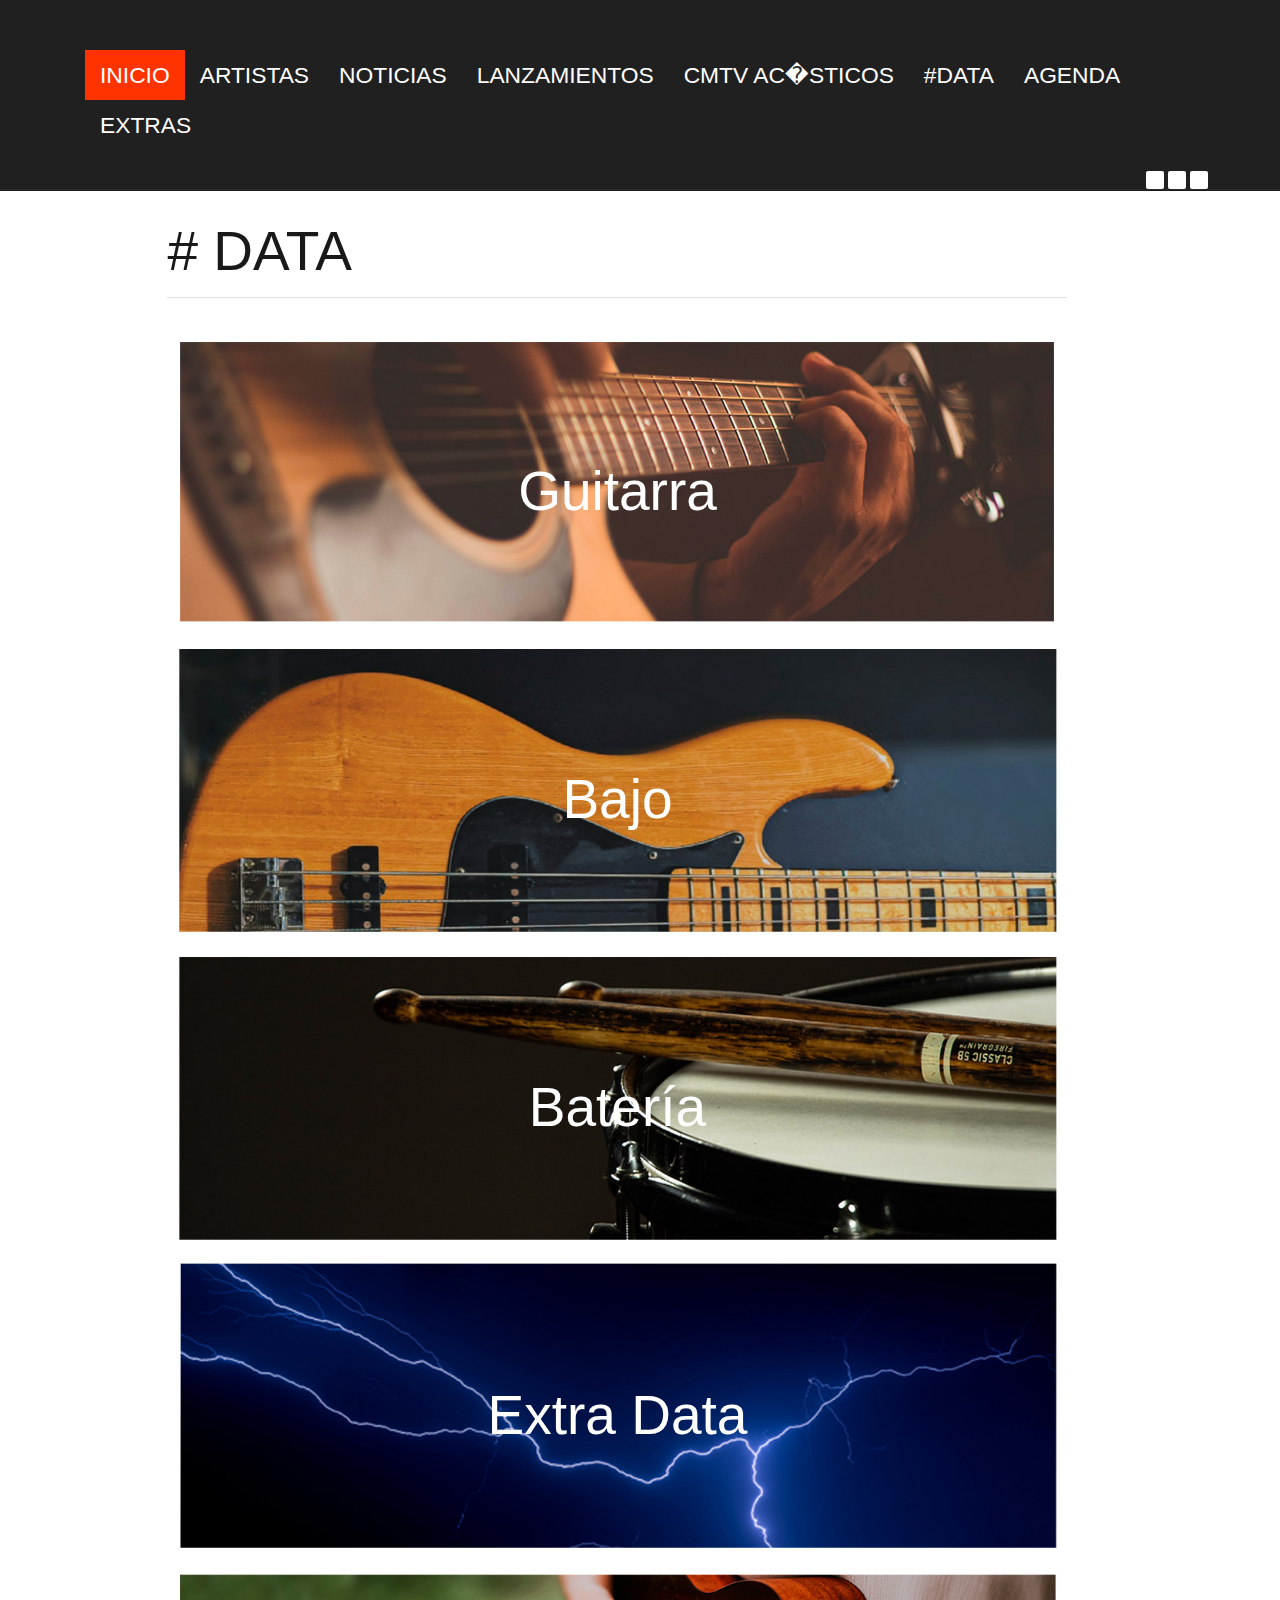
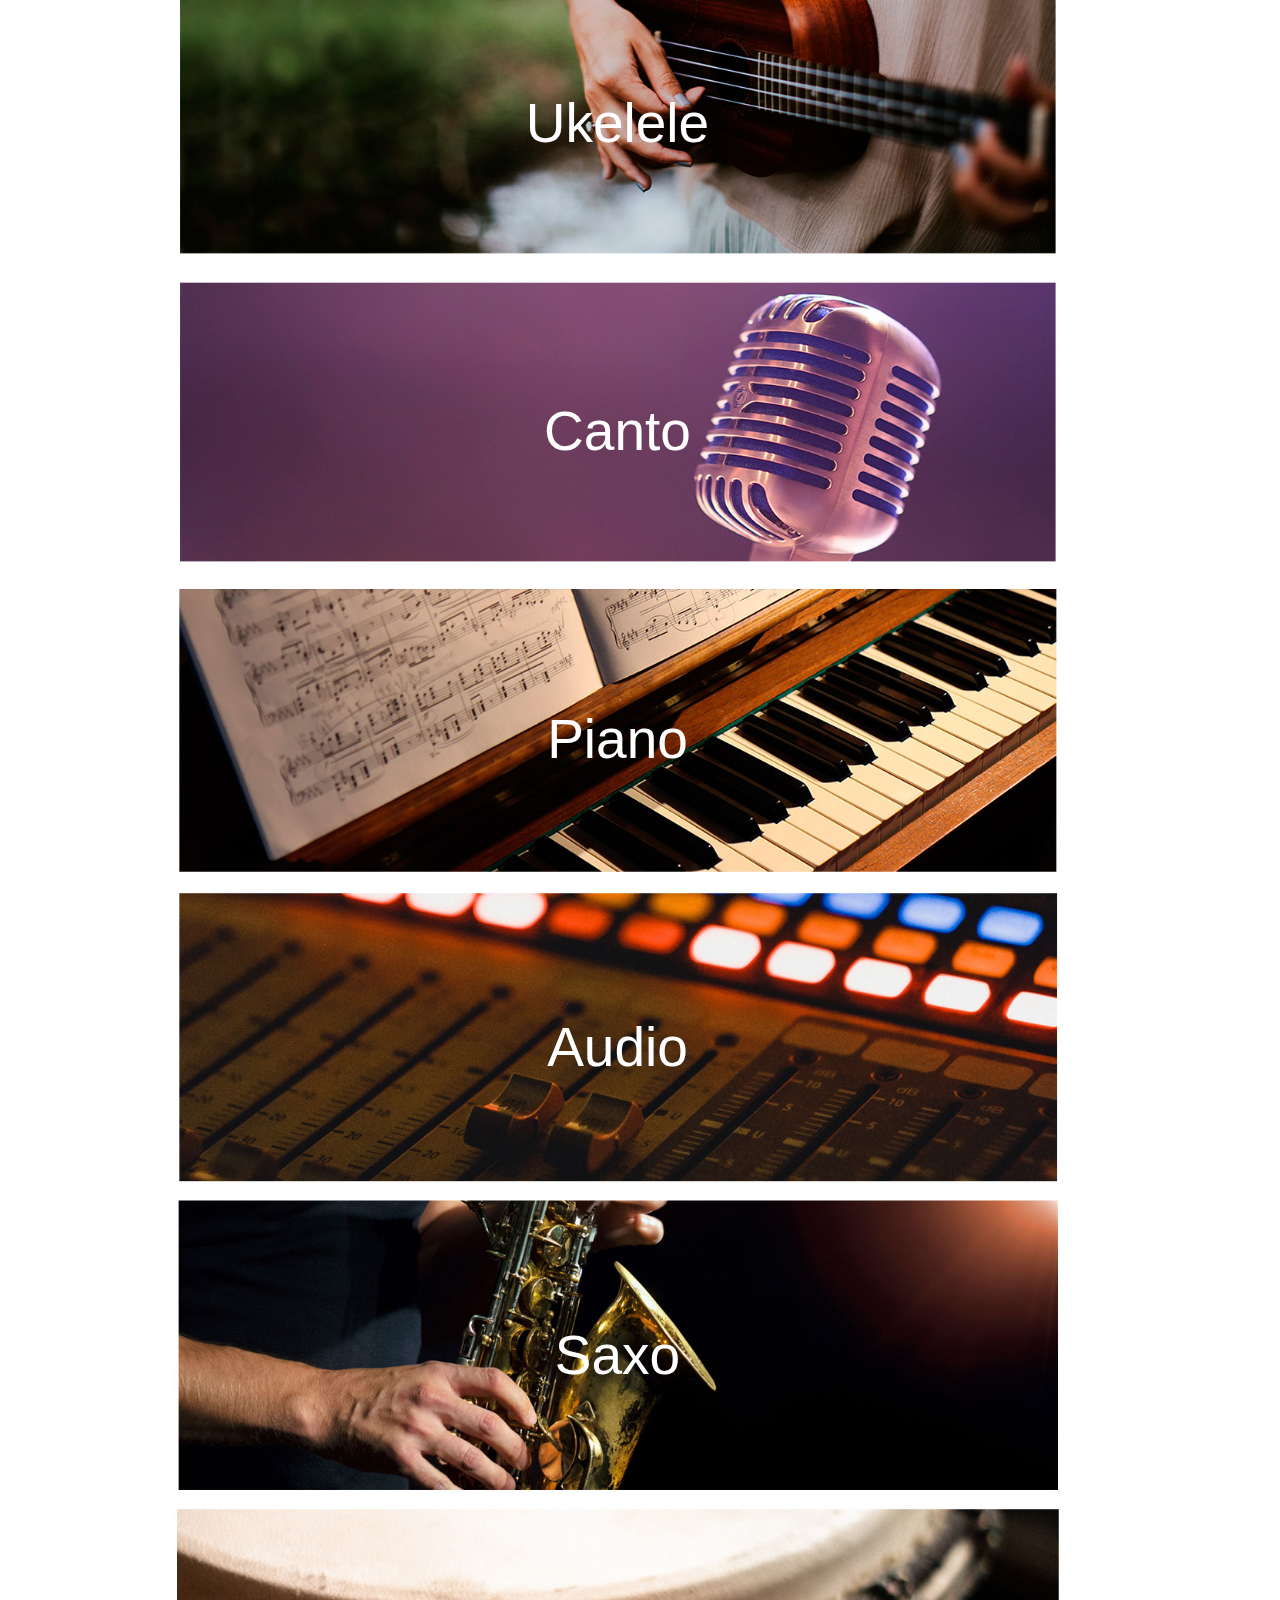
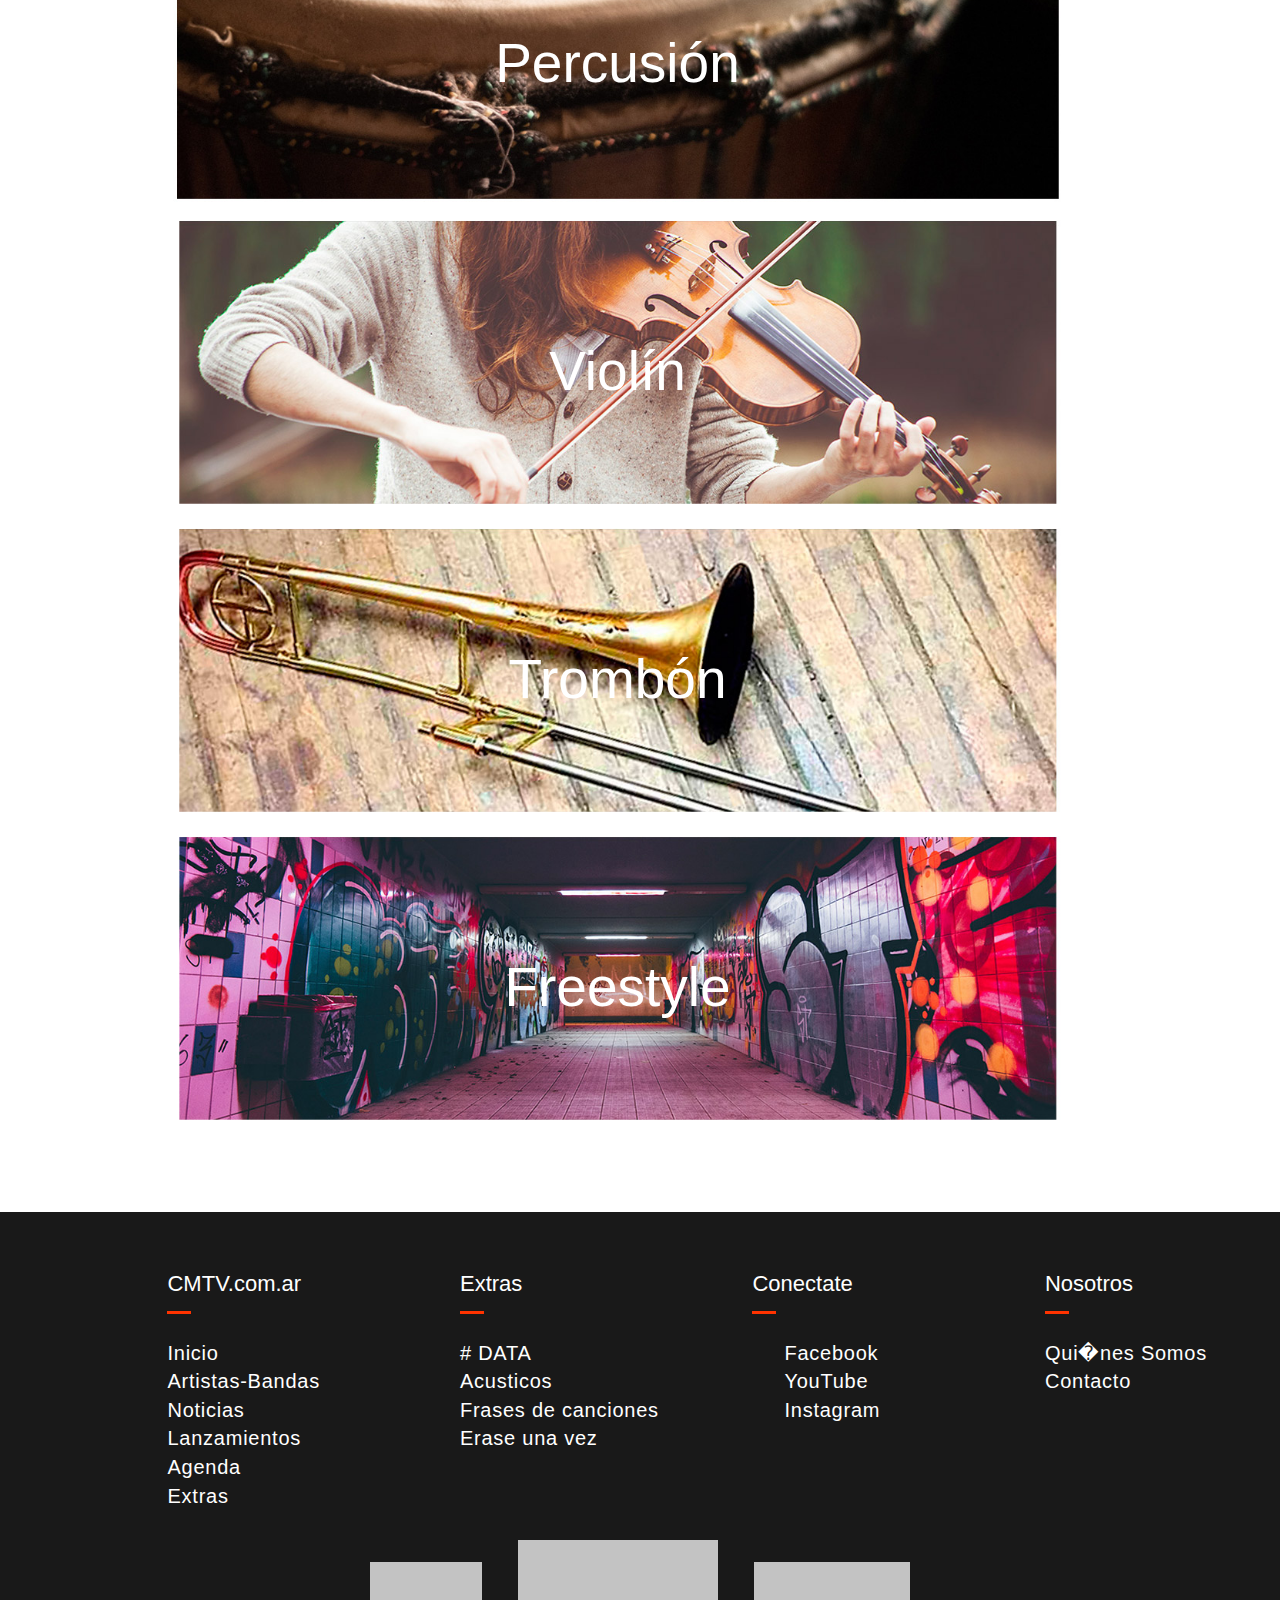
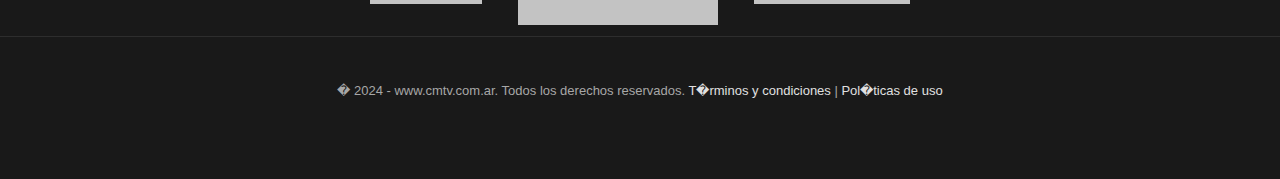
==== data.html @ 9e360d37 "commit" ====
<!DOCTYPE html>
<!-- saved from url=(0025)https://cmtv.com.ar/data/ -->
<!-- <html lang="es"><head><meta http-equiv="Content-Type" content="text/html; charset=windows-1252">-->
 <meta charset="UTF-8"> 
<title>CMTV - # DATA</title>
<!--META DATA-->

<meta name="viewport" content="width=device-width, initial-scale=1, maximum-scale=5">
<meta name="description" content="CMTV.com.ar - # DATA - Tutoriales de m�sica">
<meta name="author" content="CMTV">
<meta name="web_author" content="CMTV">
<meta name="Robots" content="all">
<meta name="copyright" content="2015">
<meta name="robots" content="all">
<meta name="revisit-after" content="1 days">
<meta name="theme-color" content="#a1a1a1">
<meta property="fb:pages" content="466025356756539">


<!-- Google tag (gtag.js) -->
<script async="" src="./CMTV - # DATA_files/js"></script>
<script>
  window.dataLayer = window.dataLayer || [];
  function gtag(){dataLayer.push(arguments);}
  gtag('js', new Date());

  gtag('config', 'G-NBX9V9F7E2');
</script>
<!-- end google new -->


<!--OPEN GRAPH PROTOCOL-->
<meta property="og:title" content="CMTV - # DATA">
<meta property="og:description" content="CMTV.com.ar - # DATA - Tutoriales de m�sica">

<meta property="og:url" content="https://cmtv.com.ar/data/">
<meta property="og:locale" content="es_ES">
<meta property="og:type" content="article">
<meta property="og:site_name" content="CMTV">
<meta property="og:image" content="//www.cmtv.com.ar/imagenes_artistas/.webp?">
<meta property="og:image:secure_url" content="//www.cmtv.com.ar/imagenes_artistas/.webp?">
<meta property="og:image:type" content="image/jpeg">
<meta property="og:image:width" content="520">
<meta property="og:image:height" content="445">





<!--FAVICON-->
<link rel="icon" type="image/png" href="https://cmtv.com.ar/images/favicon.png">
<!--Bootstrap + Custom CSS-->
<link rel="stylesheet" type="text/css" href="./style/app.min.css" async="" defer="">
<!--bxSlider-->
<link rel="stylesheet" type="text/css" href="./style/jquery.bxslider.min.css" async="" defer="">

<link rel="preload" as="font" type="font/woff2" href="https://cmtv.com.ar/fonts/bebasneue_regular-webfont.woff2" crossorigin="">
<link rel="preload" as="font" type="font/woff2" href="https://cmtv.com.ar/fonts/bebasneue_bold-webfont.woff2" crossorigin="">


<link rel="preconnect" href="https://s.e-planning.net/">
<link rel="preconnect" href="https://ads.e-planning.net/">


<link rel="dns-prefetch" href="https://googleads.g.doubleclick.net/">
<link rel="dns-prefetch" href="https://pagead2.googlesyndication.com/">

<!--Font Awesome-->
<link rel="stylesheet" type="text/css" href="./CMTV - # DATA_files/font-awesome.min.css" async="" defer="">
<script async="" src="./CMTV - # DATA_files/epl-41.js.download"></script><script type="text/javascript" src="./CMTV - # DATA_files/Data"></script></head>

<body>
<!-- E-planning_Ajax.php -->
<!-- data -->	<!-- E-planning Ajax 24/03/2023 -->
	<script language="JavaScript" type="text/javascript">
	<!--
	var eplDoc = document, eplLL = false, eS1 = 'us.img.e-planning.net', eplArgs = { iIF:1,sV: schemeLocal() + "://ads.e-planning.net/" ,vV:"4",sI:"93c0",sec:"Data",eIs:["Data2","Data1"]};
	function eplCheckStart() {
		if (document.epl) {
			var e = document.epl;
			if (e.eplReady()) return true;
			e.eplInit(eplArgs);
			if (eplArgs.custom) {
				for (var s in eplArgs.custom) {
					e.setCustomAdShow(s, eplArgs.custom[s]);
				}
			}
			return e.eplReady();
		} else if (!eplLL) {
			var epl41Script = document.createElement('SCRIPT'); epl41Script.async = true;
			epl41Script.src = schemeLocal() + '://' + eS1 + '/layers/epl-41.js';
			document.head.appendChild(epl41Script);
			eplLL = true;
		}
		return false;
	}
	eplCheckStart();
	function eplSetAdM(eID,custF) {
		if (eplCheckStart()) {
			if (custF) { document.epl.setCustomAdShow(eID,eplArgs.custom[eID]); }
			document.epl.showSpace(eID);
		} else {
			setTimeout(eplSetAdM.bind(null, eID, custF), 250);
		}
	}
	function eplAD4M(eID,custF) {
		document.write('<div id="eplAdDiv'+eID+'"></div>');
		if (custF) {
		    if (!eplArgs.custom) { eplArgs.custom = {}; }
		    eplArgs.custom[eID] = custF;
		}
		eplSetAdM(eID, custF?true:false);
	}
	function schemeLocal() {
		protocol = document.location.protocol || window.top.location.protocol;
		if (protocol) {
			return protocol.indexOf('https') !== -1 ? 'https' : 'http';
		}
	}
	//-->
	</script>
	<!-- End E-planning Ajax 24/03/2023 -->
  <!--INICIO MENU DE NAVEGACI�"N-->
  <header class="navegacion ">
  <nav class="navbar navbar-default navegacion-principal">
    <div class="container">
      <div class="navbar-header">
        <button type="button" class="navbar-toggle collapsed" data-toggle="collapse" data-target="#bs-example-navbar-collapse-1" aria-expanded="false">
          <span class="sr-only">Toggle navigation</span>
          <span class="icon-bar"></span>
          <span class="icon-bar"></span>
          <span class="icon-bar"></span>
        </button>
	<a href="https://cmtv.com.ar/data/#" id="abrir-buscador-mobile" class="hidden-sm hidden-md hidden-lg fa fa-search btn-danger buscamobile"></a>
        <a class="navbar-brand hidden-xs hidden-sm" href="https://cmtv.com.ar/" title="CMTV" style="opacity: 0;"><img src="./img/logo_cmtv.svg" height="35" width="55" alt="CMTV.com.ar" style="margin-top: 10px;"></a>
        <a class="navbar-mobile hidden-sm hidden-md hidden-lg" href="https://cmtv.com.ar/" title="CMTV"><img src="./img/logo_cmtv.svg" height="55" width="55" alt="CMTV.com.ar"><div id="topname" class="hidden"></div></a>
      </div>
      <div class="collapse navbar-collapse" id="bs-example-navbar-collapse-1">
        <ul class="nav navbar-nav">
           <li class="active"><a href="https://cmtv.com.ar/" title="Inicio" class="link">Inicio</a></li>
          <li>
            <!--Desktop-->
            <a href="https://cmtv.com.ar/biografia/" id="artistas-flotar" title="Artistas" class="link hidden-xs hidden-sm hidden-md">Artistas</a>
            <!--Mobile-->
            <a href="https://cmtv.com.ar/biografia/" title="Artistas" class="link hidden-lg">Artistas</a>
          </li>
          <li>
            <!--Desktop-->
            <a href="https://cmtv.com.ar/noticias/" id="noticias-flotar" title="Noticias" class="link hidden-xs hidden-sm hidden-md">Noticias</a>
            <!--Mobile-->
            <a href="https://cmtv.com.ar/noticias/" title="Noticias" class="link hidden-lg">Noticias</a></li>
          <li><a href="https://cmtv.com.ar/lanzamientos/" title="Lanzamientos" class="link">Lanzamientos</a></li>
          <li><a href="https://www.cmtv.com.ar/programacion/show.php?pid=9&amp;programa=Acusticos" title="CMTV Ac�sticos" class="link">CMTV Ac�sticos</a></li>
                <li><a href="https://cmtv.com.ar/data/" title="#DATA" class="link">#DATA</a></li>
           <li><a href="https://cmtv.com.ar/cartelera/" title="Agenda" class="link">Agenda</a></li>
          <li><a href="https://cmtv.com.ar/programacion/" title="Programas" class="link">Extras</a></li>
        </ul>
        <div class="social visible-lg">
          <!-- <a href="http://www.facebook.com/cmelcanaldelamusicaoficial/"  target="_blank" title="Facebook" class="fa fa-facebook fa-background"></a> -->
          <a href="https://www.facebook.com/cmtvargentina/" target="_blank" title="Facebook" class="fa fa-facebook fa-background"></a>
          <!--a href="https://twitter.com/cmtvargentina/"  target="_blank" title="Twitter" class="fa fa-twitter fa-background"></a> -->
          <a href="https://www.youtube.com/user/CMTVmusica/" target="_blank" title="YouTube" class="fa fa-youtube-play fa-background"></a>
          <a href="https://www.instagram.com/cmtvargentina/?hl=es" target="_blank" title="Instagram" class="fa fa-instagram fa-background"></a>
        </div>

        <div id="nueredes" class="text-center visible-xs">
          Nuestras Redes: &nbsp;&nbsp; 
          <a href="https://www.facebook.com/cmtvargentina/" target="_blank" class="btn btn-info btn-circle "><i class="fa fa-facebook"></i></a>
          <!--a href="https://twitter.com/cmtvargentina/"  target="_blank" class="btn btn-info btn-circle "><i class="fa fa-twitter"></i></a></a> -->
          <a href="https://www.youtube.com/user/CMTVmusica/" target="_blank" class="btn btn-info btn-circle "><i class="fa fa-youtube-play"></i></a>
          <!--<a href="a" class="btn btn-info btn-circle "><i class="fa fa-2x fa-google-plus fa-background"></i></a> -->
          <a href="https://www.instagram.com/cmtvargentina/?hl=es" target="_blank" class="btn btn-info btn-circle "><i class="fa fa-instagram fa-background"></i></a>
        </div>

      </div>
    </div>
    <div class="desvanecimiento" id="desvanecimiento-01"></div>
    <div class="desvanecimiento" id="desvanecimiento-02"></div>
   <!--INICIO CUADRO FLOTANTE-->
    <!--ARTISTAS-->
    <div class="flotante-artistas">
    </div>

    <div class="flotante">
    <!--NOTICIAS-->
    <div class="container flotante-noticias">

    </div>
  </div>
  <!--FIN CUADRO FLOTANTE-->
  </nav>

  
    <!--LOGO + PUBLICIDAD-->
    <div class="navegacion-marca">
      <div class="container">
        <div class="row">
          <!--LOGO-->
          <div class="col-lg-2" style="margin-top: 10px;">
            <a href="https://cmtv.com.ar/" title="CMTV.com.ar"><img src="./CMTV - # DATA_files/logo_cmtv.svg" alt="CMTV.com.ar" width="136" height="88" class="logo img-responsive"></a>
          </div>
          <!--PUBLICIDAD-->
          <div class="col-lg-8">
            <!--ESPACIO PUBLICIDAD-->
            <div class="publicidad">
<!-- e-planning CMTV _ # Data _ #Data 1 -->
<script type="text/javascript">eplAD4M('Data1');</script><div id="eplAdDivData1"><iframe src="./CMTV - # DATA_files/saved_resource.html" id="ifrac26c751f50c0684_18c6fdb0bec" name="ifrac26c751f50c0684_18c6fdb0bec" width="728px" height="90px" frameborder="0" scrolling="no"></iframe></div>
<!-- End banner new -->
</div>
          </div>
          <div class="col-lg-2">
            <a id="abrir-buscador" class="btn btn-search hidden-xs" title="Abrir Buscador"><i class="fa fa-search"></i>
 Buscar</a>
          </div>
        </div>
      </div>
    </div>
    <!--BARRA DE BUSQUEDA-->
    <div class="navegacion-buscador" style="display:none">
      <div class="container">
        <div class="row">
          <div class="col-lg-12">
            <div class="contenedor">
              <div class="col-xs-2 col-sm-1 col-md-1 col-lg-1">
              	<div class="icono">
                    <img src="./CMTV - # DATA_files/icono_buscador.svg" alt="Buscador" width="21" height="21">
             	</div>
              </div>
              <div class="col-xs-4 col-sm-8 col-md-8 col-lg-9">
              	<div class="campo">
                    <input id="flotar-busqueda" type="text" placeholder="Busca tu artista favorito...">
              	</div>
              </div>
              <div class="col-xs-6 col-sm-3 col-md-3 col-lg-2">
              	<div class="busqueda">
                    <a class="btn btn-default" title="Buscar">Buscar</a>
              	</div>
              	<div class="cerrar" style="padding-right: 0px;">
                    <a id="cerrar-buscador" href="https://cmtv.com.ar/data/#" title="Cerrar"><img src="./CMTV - # DATA_files/icono_cerrar.svg" alt="Cerrar" width="15" height="15"></a>
              	</div>
              </div>
            </div>
          </div>
        </div>
      </div>
      <!--RESULTADOS DE BUSQUEDA-->
      <div class="flotante-busqueda" style="z-index:39;">

      </div>
    </div>
  </header>
  <!--FIN MENU DE NAVEGACI�"N-->
 
<!--INICIO CUERPO-->
  <div class="container">
  <div class="row">
    <!--CONTENIDO PRINCIPiAL-->
	<div class="col-md-1"></div>
    <main class="col-md-10 lanzamientos">
    <header class="row">
        <div class="col-lg-12">
          <h1># DATA</h1>
        </div>
      </header>      

      <!--empiezan los interiores !!!!-->



<section class="archivo-noticias">
      <header class="hidden"><h4>Clases intensivas</h4></header>


<style>
  .aa {
    transition: all 0.5s ease 0s;
    text-align: center;
    padding-top: 128px;
    opacity: 1;
    background-size: contain;
    height: 308px;
  }

  /* Extra small devices (phones, 600px and down) */
  @media only screen and (max-width: 600px) {
    .aa{
      height: 113px;
      padding-top: 30px;
          background-size: cover;
    }

    .aa h2{
      font-size: 34px;
    }

  }

  .aa:hover {
    opacity: 0.40;
    background-size: cover;
  }

  .bb{
  //    margin-top: -194px;
      text-align: center;
  }

  h2 {
      color: #fff !important;
   /*   text-shadow: 3px 3px 6px rgb(255, 255, 255); */
  }
</style>


      <!-- start item -->
        <a href="https://cmtv.com.ar/data/referentes.php?pclid=1&amp;clase=Guitarra" class="col-xs-12 aa" style="
        background-image: url(./img/guitarra.jpg);
        background-size: cover;
        ">
        
<h2>Guitarra</h2>

</a>

      <!-- end item -->
      <!-- start item -->
        <a href="https://cmtv.com.ar/data/referentes.php?pclid=6&amp;clase=Bajo" class="col-xs-12 aa" style="
        background-image: url(./img/bajo.jpg);
        background-size: cover;
        ">
        
<h2>Bajo</h2>

</a>

      <!-- end item -->
      <!-- start item -->
        <a href="https://cmtv.com.ar/data/referentes.php?pclid=5&amp;clase=Bater%EDa" class="col-xs-12 aa" style="
        background-image: url(./img/bateria.jpg);
        background-size: cover;
        ">
        
<h2>Batería</h2>

</a>

      <!-- end item -->
      <!-- start item -->
        <a href="https://cmtv.com.ar/data/referentes.php?pclid=12&amp;clase=Extra%20Data" class="col-xs-12 aa" style="
        background-image: url(./img/extradata.jpg);
        background-size: cover;
        ">
        
<h2>Extra Data</h2>

</a>

      <!-- end item -->
      <!-- start item -->
        <a href="https://cmtv.com.ar/data/referentes.php?pclid=2&amp;clase=Ukelele" class="col-xs-12 aa" style="
        background-image: url(./img/ukelele.jpg);
        background-size: cover;
        ">
        
<h2>Ukelele </h2>

</a>

      <!-- end item -->
      <!-- start item -->
        <a href="https://cmtv.com.ar/data/referentes.php?pclid=3&amp;clase=Canto" class="col-xs-12 aa" style="
        background-image: url(./img/canto.jpg);
        background-size: cover;
        ">
        
<h2>Canto</h2>

</a>

      <!-- end item -->
      <!-- start item -->
        <a href="https://cmtv.com.ar/data/referentes.php?pclid=13&amp;clase=Piano" class="col-xs-12 aa" style="
        background-image: url(./img/piano.jpg);
        background-size: cover;
        ">
        
<h2>Piano</h2>

</a>

      <!-- end item -->
      <!-- start item -->
        <a href="https://cmtv.com.ar/data/referentes.php?pclid=10&amp;clase=Audio" class="col-xs-12 aa" style="
        background-image: url(./img/audio.jpg);
        background-size: cover;
        ">
        
<h2>Audio</h2>

</a>

      <!-- end item -->
      <!-- start item -->
        <a href="https://cmtv.com.ar/data/referentes.php?pclid=9&amp;clase=Saxo" class="col-xs-12 aa" style="
        background-image: url(./img/saxo.jpg);
        background-size: cover;
        ">
        
<h2>Saxo</h2>

</a>

      <!-- end item -->
      <!-- start item -->
        <a href="https://cmtv.com.ar/data/referentes.php?pclid=11&amp;clase=Percusi%F3n" class="col-xs-12 aa" style="
        background-image: url(./img/percusion.jpg);
        background-size: cover;
        ">
        
<h2>Percusión</h2>

</a>

      <!-- end item -->
      <!-- start item -->
        <a href="https://cmtv.com.ar/data/referentes.php?pclid=7&amp;clase=Viol%EDn" class="col-xs-12 aa" style="
        background-image: url(./img/violin.jpg);
        background-size: cover;
        ">
        
<h2>Violín</h2>

</a>

      <!-- end item -->
      <!-- start item -->
        <a href="https://cmtv.com.ar/data/referentes.php?pclid=8&amp;clase=Tromb%F3n" class="col-xs-12 aa" style="
        background-image: url(./img/trombon.jpg);
        background-size: cover;
        ">
        
<h2>Trombón</h2>

</a>

      <!-- end item -->
      <!-- start item -->
        <a href="https://cmtv.com.ar/data/referentes.php?pclid=4&amp;clase=Freestyle" class="col-xs-12 aa" style="
        background-image: url(./img/freestyle.jpg);
        background-size: cover;
        ">
        
<h2>Freestyle</h2>

</a>

      <!-- end item -->

      </section>
      <!--FIN LANZAMIENTOS-->

      <div class="col-xs-12 col-lg-12" style="height: 80px"></div>


    </main>
  </div>
  </div>
  <!--FIN CUERPO-->
  <!--INICIO FOOTER-->
  <footer class="footer  ">
    <!--MENU-->
    <div class="footer-menu">
      <div class="container">
        <div class="row">
          <div class="col-sm-3 col-sm-offset-1 col-xs-6" id="ft-cm">
            <h4>CMTV.com.ar</h4>
            <i class="divisor"></i>
            <ul>
              <li><a href="https://cmtv.com.ar/" title="Inicio">Inicio</a></li>
              <li><a href="https://cmtv.com.ar/biografia/" title="Artistas-Bandas">Artistas-Bandas</a></li>
              <li><a href="https://cmtv.com.ar/noticias/" title="Noticias">Noticias</a></li>
              <li><a href="https://cmtv.com.ar/lanzamientos/" title="Lanzamientos">Lanzamientos</a></li>
              <li><a href="https://cmtv.com.ar/cartelera/" title="Agenda">Agenda</a></li>
              <li><a href="https://cmtv.com.ar/programacion/" title="Programas">Extras</a></li>
            </ul>
          </div>
          <div class="col-sm-3 hidden-xs" id="ft-programas">
            <h4>Extras</h4>
            <i class="divisor"></i>
            <ul>
     	      <li><a href="https://cmtv.com.ar/data/" title="# DATA"># DATA</a></li>
              <li><a href="https://cmtv.com.ar/programacion/show.php?pid=9&amp;programa=Acusticos" title="Acústicos">Acusticos</a></li>
              <li><a href="https://cmtv.com.ar/frases/" title="Frases de canciones">Frases de canciones</a></li>
              <li><a href="https://cmtv.com.ar/programacion/show.php?pid=102&amp;programa=Erase_una_vez" title="Érase una vez">Erase una vez</a></li>
            </ul>
          </div>
          <div class="col-sm-3 col-xs-6" id="ft-contactate">
            <h4>Conectate</h4>
            <i class="divisor"></i>
            <ul>
              <li><a href="https://www.facebook.com/cmtvargentina/" target="_blank" title="Facebook"><i class="fa fa-facebook"></i>Facebook</a></li>
              <li><a href="https://www.youtube.com/user/CMTVmusica/" target="_blank" title="YouTube"><i class="fa fa-youtube-play"></i>YouTube</a></li>
              <li><a href="https://www.instagram.com/cmtvargentina/?hl=es" target="_blank" title="Instagram"><i class="fa fa-instagram"></i>Instagram</a></li>
              <li class="hidden-md hidden-lg"><a href="https://cmtv.com.ar/legal/quienes_somos.php" title="Contacto"><i class="fa fa-envelope"></i>Quienes somos</a></li>
              <li class="hidden-md hidden-lg"><a href="https://cmtv.com.ar/legal/contacto.php" title="Contacto"><i class="fa fa-star"></i>Contacto</a></li>


            </ul>
          </div>
          <div class="col-sm-2 hidden-xs" id="ft-nosotros">
            <h4>Nosotros</h4>
            <i class="divisor"></i>
            <ul>
              <li><a href="https://cmtv.com.ar/legal/quienes_somos.php" title="Quiénes Somos">Qui�nes Somos</a></li>
              <li><a href="https://cmtv.com.ar/legal/contacto.php" title="Contacto">Contacto</a></li>
            </ul>
          </div>
        </div>
        <div class="row sponsor sponsorxs">
          <div class="col-lg-12 text-center">
            <a href="https://www.towebs.com/" title="towebs Hosting" target="_blank">
              <img data-original="/images/towebs.webp" alt="towebs Hosting" class="show_img" width="112" height="42" src="[data-uri]">            </a>
            <a href="https://www.buenosaires.gob.ar/cultura" title="BA Buenos Aires Ciudad" target="_blank">
              <img data-original="/images/bacultura30.webp" alt="BA Buenos Aires Ciudad" class="show_img" width="200" height="85" src="[data-uri]">            </a>
            <a href="https://inamu.musica.ar/" title="INAMU" target="_blank"></a>
            <a href="https://www.e-planning.net/es/" title="e-planning" target="_blank">
              <img data-original="/images/eplanning.webp" alt="e-planning" class="show_img" width="156" height="42" src="[data-uri]">            </a><br>
            <br>
        </div>
        </div>  
      </div>
    </div>
    <!--LEGAL-->
    <div class="footer-derechos">
      <div class="container">
        <span>� 2024 - www.cmtv.com.ar. Todos los derechos reservados.
         <a href="https://cmtv.com.ar/legal/terminosycondiciones.php" title="Terminos y Condiciones">T�rminos y condiciones</a>  |
         <a href="https://cmtv.com.ar/legal/politicasdeuso.php" title="PolÃ­ticas de uso">Pol�ticas de uso</a></span>
      </div>
    </div>
  </footer>
  <!--FIN FOOTER-->
 








  
  <!--INICIO JAVASCRIPTS-->
  <script type="text/javascript" src="./CMTV - # DATA_files/jquery.min.js.download"></script>
  <script type="text/javascript" src="./CMTV - # DATA_files/bootstrap.min.js.download"></script>
       
  <script type="text/javascript" src="./CMTV - # DATA_files/jquery.bxslider.min.js.download"></script>
    <script type="text/javascript" src="./CMTV - # DATA_files/app.js.download"></script>
    
  <script type="text/javascript" src="./CMTV - # DATA_files/jquery.lazyload.js.download"></script>
  <script>
  $(document).ready(function() {
      $("img.show_img").lazyload();

  });
  </script>



  
  <!-- INICIO SCHEMA JSON-LD -->
  <script type="application/ld+json">
  {
  "@context" : "http://schema.org",
  "@type" : "WebSite",
  "name" : "CMTV",
  "url" : "https://www.cmtv.com.ar",
  "sameAs" : [ "https://www.facebook.com/cmelcanaldelamusicaoficial/",
    "https://twitter.com/cmtvargentina/",
    "https://plus.google.com/+CmtvAr/posts/",
    "https://www.instagram.com/cmtvargentina/?hl=es"]
    }
  </script>
  <!-- FIN SCHEMA JSON-LD -->


















<script>
//  nuevo buscador celulares.....
$( "#abrir-buscador-mobile" ).click(function() {
  $('.navegacion-marca .publicidad').addClass('hidden-xs');
  $('.navegacion-marca').css("min-height","10px");
});

$( "#cerrar-buscador" ).click(function() {
  $('.publicidad').removeClass('hidden-xs');
  $('.navegacion-marca').css("min-height","141px");
});
// end buscador celulares



var width = $(window).width(), height = $(window).height();
if (width <= 770) {
    $(".side-noticias").appendTo( ".artista" );
    $(".side-noticias h6").html( "&Uacuteltimas Noticias de la M&uacutesica" );
    $(".notibarrast span").addClass("hidden");
}

</script>


</body></html>
---- style/app.min.css ----
.btn,.btn-group,.btn-group-vertical,.caret,.checkbox-inline,.radio-inline,img{vertical-align:middle}hr,img{border:0}body,figure{margin:0}.btn-group>.btn-group,.btn-toolbar .btn,.btn-toolbar .btn-group,.btn-toolbar .input-group,.col-xs-1,.col-xs-10,.col-xs-11,.col-xs-12,.col-xs-2,.col-xs-3,.col-xs-4,.col-xs-5,.col-xs-6,.col-xs-7,.col-xs-8,.col-xs-9,.dropdown-menu{float:left}.img-responsive,.img-thumbnail,.table,label{max-width:100%}.navbar-fixed-bottom .navbar-collapse,.navbar-fixed-top .navbar-collapse,.pre-scrollable{max-height:340px}@font-face{font-family:bebas_bold;font-display: swap;src:url(../fonts/bebasneue_bold-webfont.eot);src:url(../fonts/bebasneue_bold-webfont.eot?#iefix) format("embedded-opentype"),url(../fonts/bebasneue_bold-webfont.woff2) format("woff2"),url(../fonts/bebasneue_bold-webfont.woff) format("woff"),url(../fonts/bebasneue_bold-webfont.ttf) format("truetype"),url(../fonts/bebasneue_bold-webfont.svg#bebas_neuebold) format("svg");font-weight:400;font-style:normal}@font-face{font-family:bebas_light;font-display: swap;src:url(../fonts/bebasneue_light-webfont.eot);src:url(../fonts/bebasneue_light-webfont.eot?#iefix) format("embedded-opentype"),url(../fonts/bebasneue_light-webfont.woff2) format("woff2"),url(../fonts/bebasneue_light-webfont.woff) format("woff"),url(../fonts/bebasneue_light-webfont.ttf) format("truetype"),url(../fonts/bebasneue_light-webfont.svg#bebas_neuelight) format("svg");font-weight:400;font-style:normal}@font-face{font-family:bebas_regular;font-display: swap;src:url(../fonts/bebasneue_regular-webfont.eot);src:url(../fonts/bebasneue_regular-webfont.eot?#iefix) format("embedded-opentype"),url(../fonts/bebasneue_regular-webfont.woff2) format("woff2"),url(../fonts/bebasneue_regular-webfont.woff) format("woff"),url(../fonts/bebasneue_regular-webfont.ttf) format("truetype"),url(../fonts/bebasneue_regular-webfont.svg#bebas_neueregular) format("svg");font-weight:400;font-style:normal}@font-face{font-family:roboto_bold;font-display: swap;src:url(../fonts/roboto-bold-webfont.eot);src:url(../fonts/roboto-bold-webfont.eot?#iefix) format("embedded-opentype"),url(../fonts/roboto-bold-webfont.woff2) format("woff2"),url(../fonts/roboto-bold-webfont.woff) format("woff"),url(../fonts/roboto-bold-webfont.ttf) format("truetype"),url(../fonts/roboto-bold-webfont.svg#robotobold) format("svg");font-weight:400;font-style:normal}@font-face{font-family:roboto_regular;font-display: swap;src:url(../fonts/roboto-regular-webfont.eot);src:url(../fonts/roboto-regular-webfont.eot?#iefix) format("embedded-opentype"),url(../fonts/roboto-regular-webfont.woff2) format("woff2"),url(../fonts/roboto-regular-webfont.woff) format("woff"),url(../fonts/roboto-regular-webfont.ttf) format("truetype"),url(../fonts/roboto-regular-webfont.svg#robotoregular) format("svg");font-weight:400;font-style:normal}/*! normalize.css v3.0.3 | MIT License | github.com/necolas/normalize.css */html{font-family:sans-serif;-ms-text-size-adjust:100%;-webkit-text-size-adjust:100%}article,aside,details,figcaption,figure,footer,header,hgroup,main,menu,nav,section,summary{display:block}audio,canvas,progress,video{display:inline-block;vertical-align:baseline}audio:not([controls]){display:none;height:0}[hidden],template{display:none}a{background-color:transparent}a:active,a:hover{outline:0}b,optgroup,strong{font-weight:700}dfn{font-style:italic}h1{margin:.67em 0}mark{background:#ff0;color:#000}sub,sup{font-size:75%;line-height:0;position:relative;vertical-align:baseline}sup{top:-.5em}sub{bottom:-.25em}svg:not(:root){overflow:hidden}hr{box-sizing:content-box;height:0}pre,textarea{overflow:auto}code,kbd,pre,samp{font-size:1em}button,input,optgroup,select,textarea{color:inherit;font:inherit;margin:0}button{overflow:visible}button,select{text-transform:none}button,html input[type=button],input[type=reset],input[type=submit]{-webkit-appearance:button;cursor:pointer}button[disabled],html input[disabled]{cursor:default}button::-moz-focus-inner,input::-moz-focus-inner{border:0;padding:0}input[type=checkbox],input[type=radio]{box-sizing:border-box;padding:0}input[type=number]::-webkit-inner-spin-button,input[type=number]::-webkit-outer-spin-button{height:auto}input[type=search]::-webkit-search-cancel-button,input[type=search]::-webkit-search-decoration{-webkit-appearance:none}table{border-collapse:collapse;border-spacing:0}td,th{padding:0}/*! Source: https://github.com/h5bp/html5-boilerplate/blob/master/src/css/main.css */@media print{blockquote,img,pre,tr{page-break-inside:avoid}*,:after,:before{background:0 0!important;color:#000!important;box-shadow:none!important;text-shadow:none!important}a,a:visited{text-decoration:underline}a[href]:after{content:" (" attr(href) ")"}abbr[title]:after{content:" (" attr(title) ")"}a[href^="#"]:after,a[href^="javascript:"]:after{content:""}blockquote,pre{border:1px solid #999}thead{display:table-header-group}img{max-width:100%!important}h2,h3,p{orphans:3;widows:3}h2,h3{page-break-after:avoid}.navbar{display:none}.btn>.caret,.dropup>.btn>.caret{border-top-color:#000!important}.label{border:1px solid #000}.table{border-collapse:collapse!important}.table td,.table th{background-color:#fff!important}.table-bordered td,.table-bordered th{border:1px solid #ddd!important}}.btn,.btn-danger.active,.btn-danger:active,.btn-default.active,.btn-default:active,.btn-info.active,.btn-info:active,.btn-primary.active,.btn-primary:active,.btn-warning.active,.btn-warning:active,.btn.active,.btn:active,.dropdown-menu>.disabled>a:focus,.dropdown-menu>.disabled>a:hover,.form-control,.navbar-toggle,.open>.btn-danger.dropdown-toggle,.open>.btn-default.dropdown-toggle,.open>.btn-info.dropdown-toggle,.open>.btn-primary.dropdown-toggle,.open>.btn-warning.dropdown-toggle{background-image:none}.img-thumbnail,body{background-color:#fff}*,:after,:before{-webkit-box-sizing:border-box;-moz-box-sizing:border-box;box-sizing:border-box}html{font-size:10px;-webkit-tap-highlight-color:transparent}body{font-size:8px;line-height:1.42857}button,input,select,textarea{font-family:inherit;font-size:inherit;line-height:inherit}a{color:#337ab7;text-decoration:none}a:focus,a:hover{color:#23527c;text-decoration:underline}a:focus{outline:dotted thin;outline:-webkit-focus-ring-color auto 5px;outline-offset:-2px}.img-responsive{display:block;height:auto}.img-rounded{border-radius:6px}.img-thumbnail{padding:4px;line-height:1.42857;border:1px solid #ddd;border-radius:4px;-webkit-transition:all .2s ease-in-out;-o-transition:all .2s ease-in-out;transition:all .2s ease-in-out;display:inline-block;height:auto}.img-circle{border-radius:50%}hr{margin-top:20px;margin-bottom:20px;border-top:1px solid #eee}.sr-only{position:absolute;width:1px;height:1px;margin:-1px;padding:0;overflow:hidden;clip:rect(0,0,0,0);border:0}.sr-only-focusable:active,.sr-only-focusable:focus{position:static;width:auto;height:auto;margin:0;overflow:visible;clip:auto}[role=button]{cursor:pointer}.h1,.h2,.h3,.h4,.h5,.h6,h1,h2,h3,h4,h5,h6{font-family:inherit;font-weight:500;line-height:1.1;color:inherit}.h1 .small,.h1 small,.h2 .small,.h2 small,.h3 .small,.h3 small,.h4 .small,.h4 small,.h5 .small,.h5 small,.h6 .small,.h6 small,h1 .small,h1 small,h2 .small,h2 small,h3 .small,h3 small,h4 .small,h4 small,h5 .small,h5 small,h6 .small,h6 small{font-weight:400;line-height:1;color:#777}.h1,.h2,.h3,h1,h2,h3{margin-top:20px;margin-bottom:10px}.h1 .small,.h1 small,.h2 .small,.h2 small,.h3 .small,.h3 small,h1 .small,h1 small,h2 .small,h2 small,h3 .small,h3 small{font-size:65%}.h4,.h5,.h6,h4,h5,h6{margin-top:10px;margin-bottom:10px}.h4 .small,.h4 small,.h5 .small,.h5 small,.h6 .small,.h6 small,h4 .small,h4 small,h5 .small,h5 small,h6 .small,h6 small{font-size:75%}.h1,h1{font-size:36px}.h2,h2{font-size:30px}.h3,h3{font-size:24px}.h4,h4{font-size:18px}.h5,h5{font-size:14px}.h6,h6{font-size:12px}p{margin:0 0 10px}.lead{margin-bottom:20px;font-size:16px;font-weight:300;line-height:1.4}.label,dt,kbd kbd,label{font-weight:700}@media (min-width:768px){.lead{font-size:21px}}.small,small{font-size:85%}.mark,mark{background-color:#fcf8e3;padding:.2em}.list-inline,.list-unstyled{padding-left:0;list-style:none}.text-left{text-align:left}.text-right{text-align:right}.text-center{text-align:center}.text-justify{text-align:justify}.text-nowrap{white-space:nowrap}.text-lowercase{text-transform:lowercase}.initialism,.text-uppercase{text-transform:uppercase}.text-capitalize{text-transform:capitalize}.text-muted{color:#777}.text-primary{color:#337ab7}a.text-primary:focus,a.text-primary:hover{color:#286090}.text-success{color:#3c763d}a.text-success:focus,a.text-success:hover{color:#2b542c}.text-info{color:#31708f}a.text-info:focus,a.text-info:hover{color:#245269}.text-warning{color:#8a6d3b}a.text-warning:focus,a.text-warning:hover{color:#66512c}.text-danger{color:#a94442}a.text-danger:focus,a.text-danger:hover{color:#843534}.bg-primary{color:#fff;background-color:#337ab7}a.bg-primary:focus,a.bg-primary:hover{background-color:#286090}.bg-success{background-color:#dff0d8}a.bg-success:focus,a.bg-success:hover{background-color:#c1e2b3}.bg-info{background-color:#d9edf7}a.bg-info:focus,a.bg-info:hover{background-color:#afd9ee}.bg-warning{background-color:#fcf8e3}a.bg-warning:focus,a.bg-warning:hover{background-color:#f7ecb5}.bg-danger{background-color:#f2dede}a.bg-danger:focus,a.bg-danger:hover{background-color:#e4b9b9}pre code,table{background-color:transparent}.page-header{padding-bottom:9px;margin:40px 0 20px;border-bottom:1px solid #eee}dl,ol,ul{margin-top:0}blockquote ol:last-child,blockquote p:last-child,blockquote ul:last-child,ol ol,ol ul,ul ol,ul ul{margin-bottom:0}address,dl{margin-bottom:20px}ol,ul{margin-bottom:10px}.list-inline{margin-left:-5px}.list-inline>li{display:inline-block;padding-left:5px;padding-right:5px}dd,dt{line-height:1.42857}dd{margin-left:0}.dl-horizontal dd:after,.dl-horizontal dd:before{content:" ";display:table}.dl-horizontal dd:after{clear:both}@media (min-width:768px){.dl-horizontal dt{float:left;width:160px;clear:left;text-align:right;overflow:hidden;text-overflow:ellipsis;white-space:nowrap}.dl-horizontal dd{margin-left:180px}.container{width:750px}}.btn-toolbar:after,.clearfix:after,.container-fluid:after,.container:after,.dropdown-menu>li>a,.form-horizontal .form-group:after,.nav:after,.navbar-collapse:after,.navbar-header:after,.navbar:after,.pager:after,.panel-body:after,.row:after{clear:both}abbr[data-original-title],abbr[title]{cursor:help;border-bottom:1px dotted #777}.initialism{font-size:90%}blockquote{padding:10px 20px;margin:0 0 20px;font-size:17.5px;border-left:5px solid #eee}blockquote .small,blockquote footer,blockquote small{display:block;font-size:80%;line-height:1.42857;color:#777}legend,pre{color:#333}blockquote .small:before,blockquote footer:before,blockquote small:before{content:'\2014 \00A0'}.blockquote-reverse,blockquote.pull-right{padding-right:15px;padding-left:0;border-right:5px solid #eee;border-left:0;text-align:right}code,kbd{padding:2px 4px;font-size:90%}caption,th{text-align:left}.blockquote-reverse .small:before,.blockquote-reverse footer:before,.blockquote-reverse small:before,blockquote.pull-right .small:before,blockquote.pull-right footer:before,blockquote.pull-right small:before{content:''}.blockquote-reverse .small:after,.blockquote-reverse footer:after,.blockquote-reverse small:after,blockquote.pull-right .small:after,blockquote.pull-right footer:after,blockquote.pull-right small:after{content:'\00A0 \2014'}address{font-style:normal;line-height:1.42857}code,kbd,pre,samp{font-family:Menlo,Monaco,Consolas,"Courier New",monospace}code{color:#c7254e;background-color:#f9f2f4;border-radius:4px}kbd{color:#fff;background-color:#333;border-radius:3px;box-shadow:inset 0 -1px 0 rgba(0,0,0,.25)}kbd kbd{padding:0;font-size:100%;box-shadow:none}pre{display:block;padding:9.5px;margin:0 0 10px;font-size:13px;line-height:1.42857;word-break:break-all;word-wrap:break-word;background-color:#f5f5f5;border:1px solid #ccc;border-radius:4px}.container-fluid:after,.container-fluid:before,.container:after,.container:before,.row:after,.row:before{display:table;content:" "}.container,.container-fluid{margin-right:auto;margin-left:auto}pre code{padding:0;font-size:inherit;color:inherit;white-space:pre-wrap;border-radius:0}.container,.container-fluid{padding-left:15px;padding-right:15px}.pre-scrollable{overflow-y:scroll}@media (min-width:992px){.container{width:970px}}@media (min-width:1200px){.container{width:1170px}}.row{margin-left:-15px;margin-right:-15px}.col-lg-1,.col-lg-10,.col-lg-11,.col-lg-12,.col-lg-2,.col-lg-3,.col-lg-4,.col-lg-5,.col-lg-6,.col-lg-7,.col-lg-8,.col-lg-9,.col-md-1,.col-md-10,.col-md-11,.col-md-12,.col-md-2,.col-md-3,.col-md-4,.col-md-5,.col-md-6,.col-md-7,.col-md-8,.col-md-9,.col-sm-1,.col-sm-10,.col-sm-11,.col-sm-12,.col-sm-2,.col-sm-3,.col-sm-4,.col-sm-5,.col-sm-6,.col-sm-7,.col-sm-8,.col-sm-9,.col-xs-1,.col-xs-10,.col-xs-11,.col-xs-12,.col-xs-2,.col-xs-3,.col-xs-4,.col-xs-5,.col-xs-6,.col-xs-7,.col-xs-8,.col-xs-9{position:relative;min-height:1px;padding-left:15px;padding-right:15px}.col-xs-1{width:8.33333%}.col-xs-2{width:16.66667%}.col-xs-3{width:25%}.col-xs-4{width:33.33333%}.col-xs-5{width:41.66667%}.col-xs-6{width:50%}.col-xs-7{width:58.33333%}.col-xs-8{width:66.66667%}.col-xs-9{width:75%}.col-xs-10{width:83.33333%}.col-xs-11{width:91.66667%}.col-xs-12{width:100%}.col-xs-pull-0{right:auto}.col-xs-pull-1{right:8.33333%}.col-xs-pull-2{right:16.66667%}.col-xs-pull-3{right:25%}.col-xs-pull-4{right:33.33333%}.col-xs-pull-5{right:41.66667%}.col-xs-pull-6{right:50%}.col-xs-pull-7{right:58.33333%}.col-xs-pull-8{right:66.66667%}.col-xs-pull-9{right:75%}.col-xs-pull-10{right:83.33333%}.col-xs-pull-11{right:91.66667%}.col-xs-pull-12{right:100%}.col-xs-push-0{left:auto}.col-xs-push-1{left:8.33333%}.col-xs-push-2{left:16.66667%}.col-xs-push-3{left:25%}.col-xs-push-4{left:33.33333%}.col-xs-push-5{left:41.66667%}.col-xs-push-6{left:50%}.col-xs-push-7{left:58.33333%}.col-xs-push-8{left:66.66667%}.col-xs-push-9{left:75%}.col-xs-push-10{left:83.33333%}.col-xs-push-11{left:91.66667%}.col-xs-push-12{left:100%}.col-xs-offset-0{margin-left:0}.col-xs-offset-1{margin-left:8.33333%}.col-xs-offset-2{margin-left:16.66667%}.col-xs-offset-3{margin-left:25%}.col-xs-offset-4{margin-left:33.33333%}.col-xs-offset-5{margin-left:41.66667%}.col-xs-offset-6{margin-left:50%}.col-xs-offset-7{margin-left:58.33333%}.col-xs-offset-8{margin-left:66.66667%}.col-xs-offset-9{margin-left:75%}.col-xs-offset-10{margin-left:83.33333%}.col-xs-offset-11{margin-left:91.66667%}.col-xs-offset-12{margin-left:100%}@media (min-width:768px){.col-sm-1,.col-sm-10,.col-sm-11,.col-sm-12,.col-sm-2,.col-sm-3,.col-sm-4,.col-sm-5,.col-sm-6,.col-sm-7,.col-sm-8,.col-sm-9{float:left}.col-sm-1{width:8.33333%}.col-sm-2{width:16.66667%}.col-sm-3{width:25%}.col-sm-4{width:33.33333%}.col-sm-5{width:41.66667%}.col-sm-6{width:50%}.col-sm-7{width:58.33333%}.col-sm-8{width:66.66667%}.col-sm-9{width:75%}.col-sm-10{width:83.33333%}.col-sm-11{width:91.66667%}.col-sm-12{width:100%}.col-sm-pull-0{right:auto}.col-sm-pull-1{right:8.33333%}.col-sm-pull-2{right:16.66667%}.col-sm-pull-3{right:25%}.col-sm-pull-4{right:33.33333%}.col-sm-pull-5{right:41.66667%}.col-sm-pull-6{right:50%}.col-sm-pull-7{right:58.33333%}.col-sm-pull-8{right:66.66667%}.col-sm-pull-9{right:75%}.col-sm-pull-10{right:83.33333%}.col-sm-pull-11{right:91.66667%}.col-sm-pull-12{right:100%}.col-sm-push-0{left:auto}.col-sm-push-1{left:8.33333%}.col-sm-push-2{left:16.66667%}.col-sm-push-3{left:25%}.col-sm-push-4{left:33.33333%}.col-sm-push-5{left:41.66667%}.col-sm-push-6{left:50%}.col-sm-push-7{left:58.33333%}.col-sm-push-8{left:66.66667%}.col-sm-push-9{left:75%}.col-sm-push-10{left:83.33333%}.col-sm-push-11{left:91.66667%}.col-sm-push-12{left:100%}.col-sm-offset-0{margin-left:0}.col-sm-offset-1{margin-left:8.33333%}.col-sm-offset-2{margin-left:16.66667%}.col-sm-offset-3{margin-left:25%}.col-sm-offset-4{margin-left:33.33333%}.col-sm-offset-5{margin-left:41.66667%}.col-sm-offset-6{margin-left:50%}.col-sm-offset-7{margin-left:58.33333%}.col-sm-offset-8{margin-left:66.66667%}.col-sm-offset-9{margin-left:75%}.col-sm-offset-10{margin-left:83.33333%}.col-sm-offset-11{margin-left:91.66667%}.col-sm-offset-12{margin-left:100%}}@media (min-width:992px){.col-md-1,.col-md-10,.col-md-11,.col-md-12,.col-md-2,.col-md-3,.col-md-4,.col-md-5,.col-md-6,.col-md-7,.col-md-8,.col-md-9{float:left}.col-md-1{width:8.33333%}.col-md-2{width:16.66667%}.col-md-3{width:25%}.col-md-4{width:33.33333%}.col-md-5{width:41.66667%}.col-md-6{width:50%}.col-md-7{width:58.33333%}.col-md-8{width:66.66667%}.col-md-9{width:75%}.col-md-10{width:83.33333%}.col-md-11{width:91.66667%}.col-md-12{width:100%}.col-md-pull-0{right:auto}.col-md-pull-1{right:8.33333%}.col-md-pull-2{right:16.66667%}.col-md-pull-3{right:25%}.col-md-pull-4{right:33.33333%}.col-md-pull-5{right:41.66667%}.col-md-pull-6{right:50%}.col-md-pull-7{right:58.33333%}.col-md-pull-8{right:66.66667%}.col-md-pull-9{right:75%}.col-md-pull-10{right:83.33333%}.col-md-pull-11{right:91.66667%}.col-md-pull-12{right:100%}.col-md-push-0{left:auto}.col-md-push-1{left:8.33333%}.col-md-push-2{left:16.66667%}.col-md-push-3{left:25%}.col-md-push-4{left:33.33333%}.col-md-push-5{left:41.66667%}.col-md-push-6{left:50%}.col-md-push-7{left:58.33333%}.col-md-push-8{left:66.66667%}.col-md-push-9{left:75%}.col-md-push-10{left:83.33333%}.col-md-push-11{left:91.66667%}.col-md-push-12{left:100%}.col-md-offset-0{margin-left:0}.col-md-offset-1{margin-left:8.33333%}.col-md-offset-2{margin-left:16.66667%}.col-md-offset-3{margin-left:25%}.col-md-offset-4{margin-left:33.33333%}.col-md-offset-5{margin-left:41.66667%}.col-md-offset-6{margin-left:50%}.col-md-offset-7{margin-left:58.33333%}.col-md-offset-8{margin-left:66.66667%}.col-md-offset-9{margin-left:75%}.col-md-offset-10{margin-left:83.33333%}.col-md-offset-11{margin-left:91.66667%}.col-md-offset-12{margin-left:100%}}@media (min-width:1200px){.col-lg-1,.col-lg-10,.col-lg-11,.col-lg-12,.col-lg-2,.col-lg-3,.col-lg-4,.col-lg-5,.col-lg-6,.col-lg-7,.col-lg-8,.col-lg-9{float:left}.col-lg-1{width:8.33333%}.col-lg-2{width:16.66667%}.col-lg-3{width:25%}.col-lg-4{width:33.33333%}.col-lg-5{width:41.66667%}.col-lg-6{width:50%}.col-lg-7{width:58.33333%}.col-lg-8{width:66.66667%}.col-lg-9{width:75%}.col-lg-10{width:83.33333%}.col-lg-11{width:91.66667%}.col-lg-12{width:100%}.col-lg-pull-0{right:auto}.col-lg-pull-1{right:8.33333%}.col-lg-pull-2{right:16.66667%}.col-lg-pull-3{right:25%}.col-lg-pull-4{right:33.33333%}.col-lg-pull-5{right:41.66667%}.col-lg-pull-6{right:50%}.col-lg-pull-7{right:58.33333%}.col-lg-pull-8{right:66.66667%}.col-lg-pull-9{right:75%}.col-lg-pull-10{right:83.33333%}.col-lg-pull-11{right:91.66667%}.col-lg-pull-12{right:100%}.col-lg-push-0{left:auto}.col-lg-push-1{left:8.33333%}.col-lg-push-2{left:16.66667%}.col-lg-push-3{left:25%}.col-lg-push-4{left:33.33333%}.col-lg-push-5{left:41.66667%}.col-lg-push-6{left:50%}.col-lg-push-7{left:58.33333%}.col-lg-push-8{left:66.66667%}.col-lg-push-9{left:75%}.col-lg-push-10{left:83.33333%}.col-lg-push-11{left:91.66667%}.col-lg-push-12{left:100%}.col-lg-offset-0{margin-left:0}.col-lg-offset-1{margin-left:8.33333%}.col-lg-offset-2{margin-left:16.66667%}.col-lg-offset-3{margin-left:25%}.col-lg-offset-4{margin-left:33.33333%}.col-lg-offset-5{margin-left:41.66667%}.col-lg-offset-6{margin-left:50%}.col-lg-offset-7{margin-left:58.33333%}.col-lg-offset-8{margin-left:66.66667%}.col-lg-offset-9{margin-left:75%}.col-lg-offset-10{margin-left:83.33333%}.col-lg-offset-11{margin-left:91.66667%}.col-lg-offset-12{margin-left:100%}}caption{padding-top:8px;padding-bottom:8px;color:#777}.table{width:100%;margin-bottom:20px}.table>tbody>tr>td,.table>tbody>tr>th,.table>tfoot>tr>td,.table>tfoot>tr>th,.table>thead>tr>td,.table>thead>tr>th{padding:8px;line-height:1.42857;vertical-align:top;border-top:1px solid #ddd}.table>thead>tr>th{vertical-align:bottom;border-bottom:2px solid #ddd}.table>caption+thead>tr:first-child>td,.table>caption+thead>tr:first-child>th,.table>colgroup+thead>tr:first-child>td,.table>colgroup+thead>tr:first-child>th,.table>thead:first-child>tr:first-child>td,.table>thead:first-child>tr:first-child>th{border-top:0}.table>tbody+tbody{border-top:2px solid #ddd}.table .table{background-color:#fff}.table-condensed>tbody>tr>td,.table-condensed>tbody>tr>th,.table-condensed>tfoot>tr>td,.table-condensed>tfoot>tr>th,.table-condensed>thead>tr>td,.table-condensed>thead>tr>th{padding:5px}.table-bordered,.table-bordered>tbody>tr>td,.table-bordered>tbody>tr>th,.table-bordered>tfoot>tr>td,.table-bordered>tfoot>tr>th,.table-bordered>thead>tr>td,.table-bordered>thead>tr>th{border:1px solid #ddd}.table-bordered>thead>tr>td,.table-bordered>thead>tr>th{border-bottom-width:2px}.table-striped>tbody>tr:nth-of-type(odd){background-color:#f9f9f9}.table-hover>tbody>tr:hover,.table>tbody>tr.active>td,.table>tbody>tr.active>th,.table>tbody>tr>td.active,.table>tbody>tr>th.active,.table>tfoot>tr.active>td,.table>tfoot>tr.active>th,.table>tfoot>tr>td.active,.table>tfoot>tr>th.active,.table>thead>tr.active>td,.table>thead>tr.active>th,.table>thead>tr>td.active,.table>thead>tr>th.active{background-color:#f5f5f5}table col[class*=col-]{position:static;float:none;display:table-column}table td[class*=col-],table th[class*=col-]{position:static;float:none;display:table-cell}.table-hover>tbody>tr.active:hover>td,.table-hover>tbody>tr.active:hover>th,.table-hover>tbody>tr:hover>.active,.table-hover>tbody>tr>td.active:hover,.table-hover>tbody>tr>th.active:hover{background-color:#e8e8e8}.table>tbody>tr.success>td,.table>tbody>tr.success>th,.table>tbody>tr>td.success,.table>tbody>tr>th.success,.table>tfoot>tr.success>td,.table>tfoot>tr.success>th,.table>tfoot>tr>td.success,.table>tfoot>tr>th.success,.table>thead>tr.success>td,.table>thead>tr.success>th,.table>thead>tr>td.success,.table>thead>tr>th.success{background-color:#dff0d8}.table-hover>tbody>tr.success:hover>td,.table-hover>tbody>tr.success:hover>th,.table-hover>tbody>tr:hover>.success,.table-hover>tbody>tr>td.success:hover,.table-hover>tbody>tr>th.success:hover{background-color:#d0e9c6}.table>tbody>tr.info>td,.table>tbody>tr.info>th,.table>tbody>tr>td.info,.table>tbody>tr>th.info,.table>tfoot>tr.info>td,.table>tfoot>tr.info>th,.table>tfoot>tr>td.info,.table>tfoot>tr>th.info,.table>thead>tr.info>td,.table>thead>tr.info>th,.table>thead>tr>td.info,.table>thead>tr>th.info{background-color:#d9edf7}.table-hover>tbody>tr.info:hover>td,.table-hover>tbody>tr.info:hover>th,.table-hover>tbody>tr:hover>.info,.table-hover>tbody>tr>td.info:hover,.table-hover>tbody>tr>th.info:hover{background-color:#c4e3f3}.table>tbody>tr.warning>td,.table>tbody>tr.warning>th,.table>tbody>tr>td.warning,.table>tbody>tr>th.warning,.table>tfoot>tr.warning>td,.table>tfoot>tr.warning>th,.table>tfoot>tr>td.warning,.table>tfoot>tr>th.warning,.table>thead>tr.warning>td,.table>thead>tr.warning>th,.table>thead>tr>td.warning,.table>thead>tr>th.warning{background-color:#fcf8e3}.table-hover>tbody>tr.warning:hover>td,.table-hover>tbody>tr.warning:hover>th,.table-hover>tbody>tr:hover>.warning,.table-hover>tbody>tr>td.warning:hover,.table-hover>tbody>tr>th.warning:hover{background-color:#faf2cc}.table>tbody>tr.danger>td,.table>tbody>tr.danger>th,.table>tbody>tr>td.danger,.table>tbody>tr>th.danger,.table>tfoot>tr.danger>td,.table>tfoot>tr.danger>th,.table>tfoot>tr>td.danger,.table>tfoot>tr>th.danger,.table>thead>tr.danger>td,.table>thead>tr.danger>th,.table>thead>tr>td.danger,.table>thead>tr>th.danger{background-color:#f2dede}.table-hover>tbody>tr.danger:hover>td,.table-hover>tbody>tr.danger:hover>th,.table-hover>tbody>tr:hover>.danger,.table-hover>tbody>tr>td.danger:hover,.table-hover>tbody>tr>th.danger:hover{background-color:#ebcccc}.table-responsive{overflow-x:auto;min-height:.01%}@media screen and (max-width:767px){.table-responsive{width:100%;margin-bottom:15px;overflow-y:hidden;-ms-overflow-style:-ms-autohiding-scrollbar;border:1px solid #ddd}.table-responsive>.table{margin-bottom:0}.table-responsive>.table>tbody>tr>td,.table-responsive>.table>tbody>tr>th,.table-responsive>.table>tfoot>tr>td,.table-responsive>.table>tfoot>tr>th,.table-responsive>.table>thead>tr>td,.table-responsive>.table>thead>tr>th{white-space:nowrap}.table-responsive>.table-bordered{border:0}.table-responsive>.table-bordered>tbody>tr>td:first-child,.table-responsive>.table-bordered>tbody>tr>th:first-child,.table-responsive>.table-bordered>tfoot>tr>td:first-child,.table-responsive>.table-bordered>tfoot>tr>th:first-child,.table-responsive>.table-bordered>thead>tr>td:first-child,.table-responsive>.table-bordered>thead>tr>th:first-child{border-left:0}.table-responsive>.table-bordered>tbody>tr>td:last-child,.table-responsive>.table-bordered>tbody>tr>th:last-child,.table-responsive>.table-bordered>tfoot>tr>td:last-child,.table-responsive>.table-bordered>tfoot>tr>th:last-child,.table-responsive>.table-bordered>thead>tr>td:last-child,.table-responsive>.table-bordered>thead>tr>th:last-child{border-right:0}.table-responsive>.table-bordered>tbody>tr:last-child>td,.table-responsive>.table-bordered>tbody>tr:last-child>th,.table-responsive>.table-bordered>tfoot>tr:last-child>td,.table-responsive>.table-bordered>tfoot>tr:last-child>th{border-bottom:0}}fieldset,legend{padding:0;border:0}fieldset{margin:0;min-width:0}legend{display:block;width:100%;margin-bottom:20px;font-size:21px;line-height:inherit;border-bottom:1px solid #e5e5e5}label{display:inline-block;margin-bottom:5px}input[type=search]{-webkit-box-sizing:border-box;-moz-box-sizing:border-box;box-sizing:border-box;-webkit-appearance:none}input[type=checkbox],input[type=radio]{margin:4px 0 0;margin-top:1px\9;line-height:normal}.form-control,output{font-size:14px;line-height:1.42857;color:#555;display:block}input[type=file]{display:block}input[type=range]{display:block;width:100%}select[multiple],select[size]{height:auto}input[type=checkbox]:focus,input[type=radio]:focus,input[type=file]:focus{outline:dotted thin;outline:-webkit-focus-ring-color auto 5px;outline-offset:-2px}output{padding-top:7px}.form-control{width:100%;height:34px;padding:6px 12px;background-color:#fff;border:1px solid #ccc;border-radius:4px;-webkit-box-shadow:inset 0 1px 1px rgba(0,0,0,.075);box-shadow:inset 0 1px 1px rgba(0,0,0,.075);-webkit-transition:border-color ease-in-out .15s,box-shadow ease-in-out .15s;-o-transition:border-color ease-in-out .15s,box-shadow ease-in-out .15s;transition:border-color ease-in-out .15s,box-shadow ease-in-out .15s}.form-control:focus{border-color:#66afe9;outline:0;-webkit-box-shadow:inset 0 1px 1px rgba(0,0,0,.075),0 0 8px rgba(102,175,233,.6);box-shadow:inset 0 1px 1px rgba(0,0,0,.075),0 0 8px rgba(102,175,233,.6)}.form-control::-moz-placeholder{color:#999;opacity:1}.form-control:-ms-input-placeholder{color:#999}.form-control::-webkit-input-placeholder{color:#999}.has-success .checkbox,.has-success .checkbox-inline,.has-success .control-label,.has-success .form-control-feedback,.has-success .help-block,.has-success .radio,.has-success .radio-inline,.has-success.checkbox label,.has-success.checkbox-inline label,.has-success.radio label,.has-success.radio-inline label{color:#3c763d}.form-control[disabled],.form-control[readonly],fieldset[disabled] .form-control{background-color:#eee;opacity:1}.form-control[disabled],fieldset[disabled] .form-control{cursor:not-allowed}textarea.form-control{height:auto}@media screen and (-webkit-min-device-pixel-ratio:0){input[type=date].form-control,input[type=time].form-control,input[type=datetime-local].form-control,input[type=month].form-control{line-height:34px}.input-group-sm input[type=date],.input-group-sm input[type=time],.input-group-sm input[type=datetime-local],.input-group-sm input[type=month],.input-group-sm>.input-group-btn>input[type=date].btn,.input-group-sm>.input-group-btn>input[type=time].btn,.input-group-sm>.input-group-btn>input[type=datetime-local].btn,.input-group-sm>.input-group-btn>input[type=month].btn,.input-group-sm>input[type=date].form-control,.input-group-sm>input[type=date].input-group-addon,.input-group-sm>input[type=time].form-control,.input-group-sm>input[type=time].input-group-addon,.input-group-sm>input[type=datetime-local].form-control,.input-group-sm>input[type=datetime-local].input-group-addon,.input-group-sm>input[type=month].form-control,.input-group-sm>input[type=month].input-group-addon,input[type=date].input-sm,input[type=time].input-sm,input[type=datetime-local].input-sm,input[type=month].input-sm{line-height:30px}.input-group-lg input[type=date],.input-group-lg input[type=time],.input-group-lg input[type=datetime-local],.input-group-lg input[type=month],.input-group-lg>.input-group-btn>input[type=date].btn,.input-group-lg>.input-group-btn>input[type=time].btn,.input-group-lg>.input-group-btn>input[type=datetime-local].btn,.input-group-lg>.input-group-btn>input[type=month].btn,.input-group-lg>input[type=date].form-control,.input-group-lg>input[type=date].input-group-addon,.input-group-lg>input[type=time].form-control,.input-group-lg>input[type=time].input-group-addon,.input-group-lg>input[type=datetime-local].form-control,.input-group-lg>input[type=datetime-local].input-group-addon,.input-group-lg>input[type=month].form-control,.input-group-lg>input[type=month].input-group-addon,input[type=date].input-lg,input[type=time].input-lg,input[type=datetime-local].input-lg,input[type=month].input-lg{line-height:46px}}.form-group{margin-bottom:15px}.checkbox,.radio{position:relative;display:block;margin-top:10px;margin-bottom:10px}.checkbox label,.radio label{min-height:20px;padding-left:20px;margin-bottom:0;font-weight:400;cursor:pointer}.checkbox input[type=checkbox],.checkbox-inline input[type=checkbox],.radio input[type=radio],.radio-inline input[type=radio]{position:absolute;margin-left:-20px;margin-top:4px\9}.checkbox+.checkbox,.radio+.radio{margin-top:-5px}.checkbox-inline,.radio-inline{position:relative;display:inline-block;padding-left:20px;margin-bottom:0;font-weight:400;cursor:pointer}.checkbox-inline+.checkbox-inline,.radio-inline+.radio-inline{margin-top:0;margin-left:10px}.checkbox-inline.disabled,.checkbox.disabled label,.radio-inline.disabled,.radio.disabled label,fieldset[disabled] .checkbox label,fieldset[disabled] .checkbox-inline,fieldset[disabled] .radio label,fieldset[disabled] .radio-inline,fieldset[disabled] input[type=checkbox],fieldset[disabled] input[type=radio],input[type=checkbox].disabled,input[type=checkbox][disabled],input[type=radio].disabled,input[type=radio][disabled]{cursor:not-allowed}.form-control-static{padding-top:7px;padding-bottom:7px;margin-bottom:0;min-height:34px}.form-control-static.input-lg,.form-control-static.input-sm,.input-group-lg>.form-control-static.form-control,.input-group-lg>.form-control-static.input-group-addon,.input-group-lg>.input-group-btn>.form-control-static.btn,.input-group-sm>.form-control-static.form-control,.input-group-sm>.form-control-static.input-group-addon,.input-group-sm>.input-group-btn>.form-control-static.btn{padding-left:0;padding-right:0}.input-group-sm>.form-control,.input-group-sm>.input-group-addon,.input-group-sm>.input-group-btn>.btn,.input-sm{height:30px;padding:5px 10px;font-size:12px;line-height:1.5;border-radius:3px}.input-group-sm>.input-group-btn>select.btn,.input-group-sm>select.form-control,.input-group-sm>select.input-group-addon,select.input-sm{height:30px;line-height:30px}.input-group-sm>.input-group-btn>select[multiple].btn,.input-group-sm>.input-group-btn>textarea.btn,.input-group-sm>select[multiple].form-control,.input-group-sm>select[multiple].input-group-addon,.input-group-sm>textarea.form-control,.input-group-sm>textarea.input-group-addon,select[multiple].input-sm,textarea.input-sm{height:auto}.form-group-sm .form-control{height:30px;padding:5px 10px;font-size:12px;line-height:1.5;border-radius:3px}.form-group-sm select.form-control{height:30px;line-height:30px}.form-group-sm select[multiple].form-control,.form-group-sm textarea.form-control{height:auto}.form-group-sm .form-control-static{height:30px;min-height:32px;padding:6px 10px;font-size:12px;line-height:1.5}.input-group-lg>.form-control,.input-group-lg>.input-group-addon,.input-group-lg>.input-group-btn>.btn,.input-lg{height:46px;padding:10px 16px;font-size:18px;line-height:1.33333;border-radius:6px}.input-group-lg>.input-group-btn>select.btn,.input-group-lg>select.form-control,.input-group-lg>select.input-group-addon,select.input-lg{height:46px;line-height:46px}.input-group-lg>.input-group-btn>select[multiple].btn,.input-group-lg>.input-group-btn>textarea.btn,.input-group-lg>select[multiple].form-control,.input-group-lg>select[multiple].input-group-addon,.input-group-lg>textarea.form-control,.input-group-lg>textarea.input-group-addon,select[multiple].input-lg,textarea.input-lg{height:auto}.form-group-lg .form-control{height:46px;padding:10px 16px;font-size:18px;line-height:1.33333;border-radius:6px}.form-group-lg select.form-control{height:46px;line-height:46px}.form-group-lg select[multiple].form-control,.form-group-lg textarea.form-control{height:auto}.form-group-lg .form-control-static{height:46px;min-height:38px;padding:11px 16px;font-size:18px;line-height:1.33333}.has-feedback{position:relative}.has-feedback .form-control{padding-right:42.5px}.form-control-feedback{position:absolute;top:0;right:0;z-index:2;display:block;width:34px;height:34px;line-height:34px;text-align:center;pointer-events:none}.collapsing,.dropdown,.dropup{position:relative}.form-group-lg .form-control+.form-control-feedback,.input-group-lg+.form-control-feedback,.input-group-lg>.form-control+.form-control-feedback,.input-group-lg>.input-group-addon+.form-control-feedback,.input-group-lg>.input-group-btn>.btn+.form-control-feedback,.input-lg+.form-control-feedback{width:46px;height:46px;line-height:46px}.form-group-sm .form-control+.form-control-feedback,.input-group-sm+.form-control-feedback,.input-group-sm>.form-control+.form-control-feedback,.input-group-sm>.input-group-addon+.form-control-feedback,.input-group-sm>.input-group-btn>.btn+.form-control-feedback,.input-sm+.form-control-feedback{width:30px;height:30px;line-height:30px}.has-success .form-control{border-color:#3c763d;-webkit-box-shadow:inset 0 1px 1px rgba(0,0,0,.075);box-shadow:inset 0 1px 1px rgba(0,0,0,.075)}.has-success .form-control:focus{border-color:#2b542c;-webkit-box-shadow:inset 0 1px 1px rgba(0,0,0,.075),0 0 6px #67b168;box-shadow:inset 0 1px 1px rgba(0,0,0,.075),0 0 6px #67b168}.has-success .input-group-addon{color:#3c763d;border-color:#3c763d;background-color:#dff0d8}.has-warning .checkbox,.has-warning .checkbox-inline,.has-warning .control-label,.has-warning .form-control-feedback,.has-warning .help-block,.has-warning .radio,.has-warning .radio-inline,.has-warning.checkbox label,.has-warning.checkbox-inline label,.has-warning.radio label,.has-warning.radio-inline label{color:#8a6d3b}.has-warning .form-control{border-color:#8a6d3b;-webkit-box-shadow:inset 0 1px 1px rgba(0,0,0,.075);box-shadow:inset 0 1px 1px rgba(0,0,0,.075)}.has-warning .form-control:focus{border-color:#66512c;-webkit-box-shadow:inset 0 1px 1px rgba(0,0,0,.075),0 0 6px #c0a16b;box-shadow:inset 0 1px 1px rgba(0,0,0,.075),0 0 6px #c0a16b}.has-warning .input-group-addon{color:#8a6d3b;border-color:#8a6d3b;background-color:#fcf8e3}.has-error .checkbox,.has-error .checkbox-inline,.has-error .control-label,.has-error .form-control-feedback,.has-error .help-block,.has-error .radio,.has-error .radio-inline,.has-error.checkbox label,.has-error.checkbox-inline label,.has-error.radio label,.has-error.radio-inline label{color:#a94442}.has-error .form-control{border-color:#a94442;-webkit-box-shadow:inset 0 1px 1px rgba(0,0,0,.075);box-shadow:inset 0 1px 1px rgba(0,0,0,.075)}.has-error .form-control:focus{border-color:#843534;-webkit-box-shadow:inset 0 1px 1px rgba(0,0,0,.075),0 0 6px #ce8483;box-shadow:inset 0 1px 1px rgba(0,0,0,.075),0 0 6px #ce8483}.has-error .input-group-addon{color:#a94442;border-color:#a94442;background-color:#f2dede}.has-feedback label~.form-control-feedback{top:25px}.has-feedback label.sr-only~.form-control-feedback{top:0}.help-block{display:block;margin-top:5px;margin-bottom:10px;color:#737373}@media (min-width:768px){.form-inline .form-control-static,.form-inline .form-group{display:inline-block}.form-inline .control-label,.form-inline .form-group{margin-bottom:0;vertical-align:middle}.form-inline .form-control{display:inline-block;width:auto;vertical-align:middle}.form-inline .input-group{display:inline-table;vertical-align:middle}.form-inline .input-group .form-control,.form-inline .input-group .input-group-addon,.form-inline .input-group .input-group-btn{width:auto}.form-inline .input-group>.form-control{width:100%}.form-inline .checkbox,.form-inline .radio{display:inline-block;margin-top:0;margin-bottom:0;vertical-align:middle}.form-inline .checkbox label,.form-inline .radio label{padding-left:0}.form-inline .checkbox input[type=checkbox],.form-inline .radio input[type=radio]{position:relative;margin-left:0}.form-inline .has-feedback .form-control-feedback{top:0}.form-horizontal .control-label{text-align:right;margin-bottom:0;padding-top:7px}}.form-horizontal .checkbox,.form-horizontal .checkbox-inline,.form-horizontal .radio,.form-horizontal .radio-inline{margin-top:0;margin-bottom:0;padding-top:7px}.form-horizontal .checkbox,.form-horizontal .radio{min-height:27px}.form-horizontal .form-group{margin-left:-15px;margin-right:-15px}.form-horizontal .form-group:after,.form-horizontal .form-group:before{content:" ";display:table}.form-horizontal .has-feedback .form-control-feedback{right:15px}@media (min-width:768px){.form-horizontal .form-group-lg .control-label{padding-top:14.33px;font-size:18px}.form-horizontal .form-group-sm .control-label{padding-top:6px;font-size:12px}}.btn{display:inline-block;margin-bottom:0;font-weight:400;text-align:center;touch-action:manipulation;cursor:pointer;white-space:nowrap;padding:6px 12px;line-height:1.42857;border-radius:4px;-webkit-user-select:none;-moz-user-select:none;-ms-user-select:none;user-select:none}.btn.active.focus,.btn.active:focus,.btn.focus,.btn:active.focus,.btn:active:focus,.btn:focus{outline:dotted thin;outline:-webkit-focus-ring-color auto 5px;outline-offset:-2px}.btn-group .dropdown-toggle:active,.btn-group.open .dropdown-toggle,.btn.active,.btn:active,.dropdown-toggle:focus,.navbar-toggle:focus,.open>a{outline:0}.btn.focus,.btn:focus,.btn:hover{color:#333;text-decoration:none}.btn.active,.btn:active{-webkit-box-shadow:inset 0 3px 5px rgba(0,0,0,.125);box-shadow:inset 0 3px 5px rgba(0,0,0,.125)}.btn.disabled,.btn[disabled],fieldset[disabled] .btn{cursor:not-allowed;opacity:.65;filter:alpha(opacity=65);-webkit-box-shadow:none;box-shadow:none}a.btn.disabled,fieldset[disabled] a.btn{pointer-events:none}.btn-default{color:#333;background-color:#fff;border-color:#ccc}.btn-default.focus,.btn-default:focus{color:#333;background-color:#e6e6e6;border-color:#8c8c8c}.btn-default.active,.btn-default:active,.btn-default:hover,.open>.btn-default.dropdown-toggle{color:#333;background-color:#e6e6e6;border-color:#adadad}.btn-default.active.focus,.btn-default.active:focus,.btn-default.active:hover,.btn-default:active.focus,.btn-default:active:focus,.btn-default:active:hover,.open>.btn-default.dropdown-toggle.focus,.open>.btn-default.dropdown-toggle:focus,.open>.btn-default.dropdown-toggle:hover{color:#333;background-color:#d4d4d4;border-color:#8c8c8c}.btn-default.disabled,.btn-default.disabled.active,.btn-default.disabled.focus,.btn-default.disabled:active,.btn-default.disabled:focus,.btn-default.disabled:hover,.btn-default[disabled],.btn-default[disabled].active,.btn-default[disabled].focus,.btn-default[disabled]:active,.btn-default[disabled]:focus,.btn-default[disabled]:hover,fieldset[disabled] .btn-default,fieldset[disabled] .btn-default.active,fieldset[disabled] .btn-default.focus,fieldset[disabled] .btn-default:active,fieldset[disabled] .btn-default:focus,fieldset[disabled] .btn-default:hover{background-color:#fff;border-color:#ccc}.btn-default .badge{color:#fff;background-color:#333}.btn-primary.focus,.btn-primary:focus{color:#fff;background-color:#286090;border-color:#122b40}.btn-primary.active,.btn-primary:active,.btn-primary:hover,.open>.btn-primary.dropdown-toggle{color:#fff;background-color:#286090;border-color:#204d74}.btn-primary.active.focus,.btn-primary.active:focus,.btn-primary.active:hover,.btn-primary:active.focus,.btn-primary:active:focus,.btn-primary:active:hover,.open>.btn-primary.dropdown-toggle.focus,.open>.btn-primary.dropdown-toggle:focus,.open>.btn-primary.dropdown-toggle:hover{color:#fff;background-color:#204d74;border-color:#122b40}.btn-primary.disabled,.btn-primary.disabled.active,.btn-primary.disabled.focus,.btn-primary.disabled:active,.btn-primary.disabled:focus,.btn-primary.disabled:hover,.btn-primary[disabled],.btn-primary[disabled].active,.btn-primary[disabled].focus,.btn-primary[disabled]:active,.btn-primary[disabled]:focus,.btn-primary[disabled]:hover,fieldset[disabled] .btn-primary,fieldset[disabled] .btn-primary.active,fieldset[disabled] .btn-primary.focus,fieldset[disabled] .btn-primary:active,fieldset[disabled] .btn-primary:focus,fieldset[disabled] .btn-primary:hover{background-color:#337ab7;border-color:#2e6da4}.btn-primary .badge{color:#337ab7;background-color:#fff}.btn-success{color:#fff;background-color:#5cb85c;border-color:#4cae4c}.btn-success.focus,.btn-success:focus{color:#fff;background-color:#449d44;border-color:#255625}.btn-success.active,.btn-success:active,.btn-success:hover,.open>.btn-success.dropdown-toggle{color:#fff;background-color:#449d44;border-color:#398439}.btn-success.active.focus,.btn-success.active:focus,.btn-success.active:hover,.btn-success:active.focus,.btn-success:active:focus,.btn-success:active:hover,.open>.btn-success.dropdown-toggle.focus,.open>.btn-success.dropdown-toggle:focus,.open>.btn-success.dropdown-toggle:hover{color:#fff;background-color:#398439;border-color:#255625}.btn-success.active,.btn-success:active,.open>.btn-success.dropdown-toggle{background-image:none}.btn-success.disabled,.btn-success.disabled.active,.btn-success.disabled.focus,.btn-success.disabled:active,.btn-success.disabled:focus,.btn-success.disabled:hover,.btn-success[disabled],.btn-success[disabled].active,.btn-success[disabled].focus,.btn-success[disabled]:active,.btn-success[disabled]:focus,.btn-success[disabled]:hover,fieldset[disabled] .btn-success,fieldset[disabled] .btn-success.active,fieldset[disabled] .btn-success.focus,fieldset[disabled] .btn-success:active,fieldset[disabled] .btn-success:focus,fieldset[disabled] .btn-success:hover{background-color:#5cb85c;border-color:#4cae4c}.btn-success .badge{color:#5cb85c;background-color:#fff}.btn-info{color:#fff;background-color:#5bc0de;border-color:#46b8da}.btn-info.focus,.btn-info:focus{color:#fff;background-color:#31b0d5;border-color:#1b6d85}.btn-info.active,.btn-info:active,.btn-info:hover,.open>.btn-info.dropdown-toggle{color:#fff;background-color:#31b0d5;border-color:#269abc}.btn-info.active.focus,.btn-info.active:focus,.btn-info.active:hover,.btn-info:active.focus,.btn-info:active:focus,.btn-info:active:hover,.open>.btn-info.dropdown-toggle.focus,.open>.btn-info.dropdown-toggle:focus,.open>.btn-info.dropdown-toggle:hover{color:#fff;background-color:#269abc;border-color:#1b6d85}.btn-info.disabled,.btn-info.disabled.active,.btn-info.disabled.focus,.btn-info.disabled:active,.btn-info.disabled:focus,.btn-info.disabled:hover,.btn-info[disabled],.btn-info[disabled].active,.btn-info[disabled].focus,.btn-info[disabled]:active,.btn-info[disabled]:focus,.btn-info[disabled]:hover,fieldset[disabled] .btn-info,fieldset[disabled] .btn-info.active,fieldset[disabled] .btn-info.focus,fieldset[disabled] .btn-info:active,fieldset[disabled] .btn-info:focus,fieldset[disabled] .btn-info:hover{background-color:#5bc0de;border-color:#46b8da}.btn-info .badge{color:#5bc0de;background-color:#fff}.btn-warning{color:#fff;background-color:#f0ad4e;border-color:#eea236}.btn-warning.focus,.btn-warning:focus{color:#fff;background-color:#ec971f;border-color:#985f0d}.btn-warning.active,.btn-warning:active,.btn-warning:hover,.open>.btn-warning.dropdown-toggle{color:#fff;background-color:#ec971f;border-color:#d58512}.btn-warning.active.focus,.btn-warning.active:focus,.btn-warning.active:hover,.btn-warning:active.focus,.btn-warning:active:focus,.btn-warning:active:hover,.open>.btn-warning.dropdown-toggle.focus,.open>.btn-warning.dropdown-toggle:focus,.open>.btn-warning.dropdown-toggle:hover{color:#fff;background-color:#d58512;border-color:#985f0d}.btn-warning.disabled,.btn-warning.disabled.active,.btn-warning.disabled.focus,.btn-warning.disabled:active,.btn-warning.disabled:focus,.btn-warning.disabled:hover,.btn-warning[disabled],.btn-warning[disabled].active,.btn-warning[disabled].focus,.btn-warning[disabled]:active,.btn-warning[disabled]:focus,.btn-warning[disabled]:hover,fieldset[disabled] .btn-warning,fieldset[disabled] .btn-warning.active,fieldset[disabled] .btn-warning.focus,fieldset[disabled] .btn-warning:active,fieldset[disabled] .btn-warning:focus,fieldset[disabled] .btn-warning:hover{background-color:#f0ad4e;border-color:#eea236}.btn-warning .badge{color:#f0ad4e;background-color:#fff}.btn-danger{color:#fff;background-color:#d9534f;border-color:#d43f3a}.btn-danger.focus,.btn-danger:focus{color:#fff;background-color:#c9302c;border-color:#761c19}.btn-danger.active,.btn-danger:active,.btn-danger:hover,.open>.btn-danger.dropdown-toggle{color:#fff;background-color:#c9302c;border-color:#ac2925}.btn-danger.active.focus,.btn-danger.active:focus,.btn-danger.active:hover,.btn-danger:active.focus,.btn-danger:active:focus,.btn-danger:active:hover,.open>.btn-danger.dropdown-toggle.focus,.open>.btn-danger.dropdown-toggle:focus,.open>.btn-danger.dropdown-toggle:hover{color:#fff;background-color:#ac2925;border-color:#761c19}.btn-danger.disabled,.btn-danger.disabled.active,.btn-danger.disabled.focus,.btn-danger.disabled:active,.btn-danger.disabled:focus,.btn-danger.disabled:hover,.btn-danger[disabled],.btn-danger[disabled].active,.btn-danger[disabled].focus,.btn-danger[disabled]:active,.btn-danger[disabled]:focus,.btn-danger[disabled]:hover,fieldset[disabled] .btn-danger,fieldset[disabled] .btn-danger.active,fieldset[disabled] .btn-danger.focus,fieldset[disabled] .btn-danger:active,fieldset[disabled] .btn-danger:focus,fieldset[disabled] .btn-danger:hover{background-color:#d9534f;border-color:#d43f3a}.btn-danger .badge{color:#d9534f;background-color:#fff}.btn-link{color:#337ab7;font-weight:400;border-radius:0}.btn-link,.btn-link.active,.btn-link:active,.btn-link[disabled],fieldset[disabled] .btn-link{background-color:transparent;-webkit-box-shadow:none;box-shadow:none}.btn-link,.btn-link:active,.btn-link:focus,.btn-link:hover{border-color:transparent}.btn-link:focus,.btn-link:hover{color:#23527c;text-decoration:underline;background-color:transparent}.btn-link[disabled]:focus,.btn-link[disabled]:hover,fieldset[disabled] .btn-link:focus,fieldset[disabled] .btn-link:hover{color:#777;text-decoration:none}.btn-group-lg>.btn,.btn-lg{padding:10px 16px;font-size:18px;line-height:1.33333;border-radius:6px}.btn-group-sm>.btn,.btn-group-xs>.btn,.btn-sm,.btn-xs{line-height:1.5;border-radius:3px}.btn-group-xs>.btn,.btn-xs{padding:1px 5px;font-size:12px}.btn-block{display:block;width:100%}.btn-block+.btn-block{margin-top:5px}input[type=button].btn-block,input[type=reset].btn-block,input[type=submit].btn-block{width:100%}.fade{opacity:0;-webkit-transition:opacity .15s linear;-o-transition:opacity .15s linear;transition:opacity .15s linear}.fade.in{opacity:1}.collapse{display:none}.collapse.in{display:block}tr.collapse.in{display:table-row}tbody.collapse.in{display:table-row-group}.collapsing{height:0;overflow:hidden;-webkit-transition-property:height,visibility;transition-property:height,visibility;-webkit-transition-duration:.35s;transition-duration:.35s;-webkit-transition-timing-function:ease;transition-timing-function:ease}.caret{display:inline-block;width:0;height:0;margin-left:2px;border-top:4px dashed;border-top:4px solid\9;border-right:4px solid transparent;border-left:4px solid transparent}.dropdown-menu{position:absolute;top:100%;left:0;z-index:1000;display:none;min-width:160px;padding:5px 0;margin:2px 0 0;list-style:none;font-size:14px;text-align:left;background-color:#fff;border:1px solid #ccc;border:1px solid rgba(0,0,0,.15);border-radius:4px;-webkit-box-shadow:0 6px 12px rgba(0,0,0,.175);box-shadow:0 6px 12px rgba(0,0,0,.175);background-clip:padding-box}.dropdown-menu-right,.dropdown-menu.pull-right{left:auto;right:0}.dropdown-header,.dropdown-menu>li>a{display:block;padding:3px 20px;line-height:1.42857;white-space:nowrap}.input-group-addon,.label,.pager,.progress-bar{text-align:center}.btn-group-vertical>.btn:not(:first-child):not(:last-child),.btn-group>.btn-group:not(:first-child):not(:last-child)>.btn,.btn-group>.btn:not(:first-child):not(:last-child):not(.dropdown-toggle){border-radius:0}.dropdown-menu .divider{height:1px;margin:9px 0;overflow:hidden;background-color:#e5e5e5}.dropdown-menu>li>a{font-weight:400;color:#333}.dropdown-menu>li>a:focus,.dropdown-menu>li>a:hover{text-decoration:none;color:#262626;background-color:#f5f5f5}.dropdown-menu>.active>a,.dropdown-menu>.active>a:focus,.dropdown-menu>.active>a:hover{color:#fff;text-decoration:none;outline:0;background-color:#337ab7}.dropdown-menu>.disabled>a,.dropdown-menu>.disabled>a:focus,.dropdown-menu>.disabled>a:hover{color:#777}.dropdown-menu>.disabled>a:focus,.dropdown-menu>.disabled>a:hover{text-decoration:none;background-color:transparent;filter:progid:DXImageTransform.Microsoft.gradient(enabled=false);cursor:not-allowed}.open>.dropdown-menu{display:block}.dropdown-menu-left{left:0;right:auto}.dropdown-header{font-size:12px;color:#777}.dropdown-backdrop{position:fixed;left:0;right:0;bottom:0;top:0;z-index:990}.pull-right>.dropdown-menu{right:0;left:auto}.dropup .caret,.navbar-fixed-bottom .dropdown .caret{border-top:0;border-bottom:4px dashed;border-bottom:4px solid\9;content:""}.dropup .dropdown-menu,.navbar-fixed-bottom .dropdown .dropdown-menu{top:auto;bottom:100%;margin-bottom:2px}@media (min-width:768px){.navbar-right .dropdown-menu{right:0;left:auto}.navbar-right .dropdown-menu-left{left:0;right:auto}}.btn-group,.btn-group-vertical{position:relative;display:inline-block}.btn-group-vertical>.btn,.btn-group>.btn{position:relative;float:left}.btn-group-vertical>.btn.active,.btn-group-vertical>.btn:active,.btn-group-vertical>.btn:focus,.btn-group-vertical>.btn:hover,.btn-group>.btn.active,.btn-group>.btn:active,.btn-group>.btn:focus,.btn-group>.btn:hover{z-index:2}.btn-group .btn+.btn,.btn-group .btn+.btn-group,.btn-group .btn-group+.btn,.btn-group .btn-group+.btn-group{margin-left:-1px}.btn-toolbar{margin-left:-5px}.btn-toolbar:after,.btn-toolbar:before{content:" ";display:table}.btn-toolbar>.btn,.btn-toolbar>.btn-group,.btn-toolbar>.input-group{margin-left:5px}.btn .caret,.btn-group>.btn:first-child{margin-left:0}.btn-group>.btn:first-child:not(:last-child):not(.dropdown-toggle){border-bottom-right-radius:0;border-top-right-radius:0}.btn-group>.btn:last-child:not(:first-child),.btn-group>.dropdown-toggle:not(:first-child){border-bottom-left-radius:0;border-top-left-radius:0}.btn-group>.btn-group:first-child:not(:last-child)>.btn:last-child,.btn-group>.btn-group:first-child:not(:last-child)>.dropdown-toggle{border-bottom-right-radius:0;border-top-right-radius:0}.btn-group>.btn-group:last-child:not(:first-child)>.btn:first-child{border-bottom-left-radius:0;border-top-left-radius:0}.btn-group>.btn+.dropdown-toggle{padding-left:8px;padding-right:8px}.btn-group-lg.btn-group>.btn+.dropdown-toggle,.btn-group>.btn-lg+.dropdown-toggle{padding-left:12px;padding-right:12px}.btn-group.open .dropdown-toggle{-webkit-box-shadow:inset 0 3px 5px rgba(0,0,0,.125);box-shadow:inset 0 3px 5px rgba(0,0,0,.125)}.btn-group.open .dropdown-toggle.btn-link{-webkit-box-shadow:none;box-shadow:none}.btn-group-lg>.btn .caret,.btn-lg .caret{border-width:5px 5px 0}.dropup .btn-group-lg>.btn .caret,.dropup .btn-lg .caret{border-width:0 5px 5px}.btn-group-vertical>.btn,.btn-group-vertical>.btn-group,.btn-group-vertical>.btn-group>.btn{display:block;float:none;width:100%;max-width:100%}.btn-group-vertical>.btn-group:after,.btn-group-vertical>.btn-group:before{content:" ";display:table}.btn-group-vertical>.btn-group:after{clear:both}.btn-group-vertical>.btn-group>.btn{float:none}.btn-group-vertical>.btn+.btn,.btn-group-vertical>.btn+.btn-group,.btn-group-vertical>.btn-group+.btn,.btn-group-vertical>.btn-group+.btn-group{margin-top:-1px;margin-left:0}.btn-group-vertical>.btn:first-child:not(:last-child){border-top-right-radius:4px;border-bottom-right-radius:0;border-bottom-left-radius:0}.btn-group-vertical>.btn:last-child:not(:first-child){border-bottom-left-radius:4px;border-top-right-radius:0;border-top-left-radius:0}.btn-group-vertical>.btn-group:not(:first-child):not(:last-child)>.btn,.input-group .form-control:not(:first-child):not(:last-child),.input-group-addon:not(:first-child):not(:last-child),.input-group-btn:not(:first-child):not(:last-child){border-radius:0}.btn-group-vertical>.btn-group:first-child:not(:last-child)>.btn:last-child,.btn-group-vertical>.btn-group:first-child:not(:last-child)>.dropdown-toggle{border-bottom-right-radius:0;border-bottom-left-radius:0}.btn-group-vertical>.btn-group:last-child:not(:first-child)>.btn:first-child{border-top-right-radius:0;border-top-left-radius:0}.btn-group-justified{display:table;width:100%;table-layout:fixed;border-collapse:separate}.btn-group-justified>.btn,.btn-group-justified>.btn-group{float:none;display:table-cell;width:1%}.btn-group-justified>.btn-group .btn{width:100%}.btn-group-justified>.btn-group .dropdown-menu{left:auto}[data-toggle=buttons]>.btn input[type=checkbox],[data-toggle=buttons]>.btn input[type=radio],[data-toggle=buttons]>.btn-group>.btn input[type=checkbox],[data-toggle=buttons]>.btn-group>.btn input[type=radio]{position:absolute;clip:rect(0,0,0,0);pointer-events:none}.input-group,.input-group-btn,.input-group-btn>.btn{position:relative}.input-group{display:table;border-collapse:separate}.input-group[class*=col-]{float:none;padding-left:0;padding-right:0}.input-group .form-control{position:relative;z-index:2;float:left;width:100%;margin-bottom:0}.input-group .form-control,.input-group-addon,.input-group-btn{display:table-cell}.input-group-addon,.input-group-btn{width:1%;white-space:nowrap;vertical-align:middle}.input-group-addon{padding:6px 12px;font-size:14px;font-weight:400;line-height:1;color:#555;background-color:#eee;border:1px solid #ccc;border-radius:4px}.input-group-addon.input-sm,.input-group-sm>.input-group-addon,.input-group-sm>.input-group-btn>.input-group-addon.btn{padding:5px 10px;font-size:12px;border-radius:3px}.input-group-addon.input-lg,.input-group-lg>.input-group-addon,.input-group-lg>.input-group-btn>.input-group-addon.btn{padding:10px 16px;font-size:18px;border-radius:6px}.input-group-addon input[type=checkbox],.input-group-addon input[type=radio]{margin-top:0}.input-group .form-control:first-child,.input-group-addon:first-child,.input-group-btn:first-child>.btn,.input-group-btn:first-child>.btn-group>.btn,.input-group-btn:first-child>.dropdown-toggle,.input-group-btn:last-child>.btn-group:not(:last-child)>.btn,.input-group-btn:last-child>.btn:not(:last-child):not(.dropdown-toggle){border-bottom-right-radius:0;border-top-right-radius:0}.input-group-addon:first-child{border-right:0}.input-group .form-control:last-child,.input-group-addon:last-child,.input-group-btn:first-child>.btn-group:not(:first-child)>.btn,.input-group-btn:first-child>.btn:not(:first-child),.input-group-btn:last-child>.btn,.input-group-btn:last-child>.btn-group>.btn,.input-group-btn:last-child>.dropdown-toggle{border-bottom-left-radius:0;border-top-left-radius:0}.input-group-addon:last-child{border-left:0}.input-group-btn{font-size:0;white-space:nowrap}.input-group-btn>.btn+.btn{margin-left:-1px}.input-group-btn>.btn:active,.input-group-btn>.btn:focus,.input-group-btn>.btn:hover{z-index:2}.input-group-btn:first-child>.btn,.input-group-btn:first-child>.btn-group{margin-right:-1px}.input-group-btn:last-child>.btn,.input-group-btn:last-child>.btn-group{z-index:2;margin-left:-1px}.nav{margin-bottom:0;padding-left:0;list-style:none}.nav:after,.nav:before{content:" ";display:table}.nav>li,.nav>li>a{display:block;position:relative}.nav>li>a{padding:10px 15px}.nav>li>a:focus,.nav>li>a:hover{text-decoration:none;background-color:#eee}.nav>li.disabled>a{color:#777}.nav>li.disabled>a:focus,.nav>li.disabled>a:hover{color:#777;text-decoration:none;background-color:transparent;cursor:not-allowed}.nav .open>a,.nav .open>a:focus,.nav .open>a:hover{background-color:#eee;border-color:#337ab7}.nav .nav-divider{height:1px;margin:9px 0;overflow:hidden;background-color:#e5e5e5}.nav>li>a>img{max-width:none}.nav-tabs{border-bottom:1px solid #ddd}.nav-tabs>li{float:left;margin-bottom:-1px}.nav-tabs>li>a{margin-right:2px;line-height:1.42857;border:1px solid transparent;border-radius:4px 4px 0 0}.nav-tabs>li>a:hover{border-color:#eee #eee #ddd}.nav-tabs>li.active>a,.nav-tabs>li.active>a:focus,.nav-tabs>li.active>a:hover{color:#555;background-color:#fff;border:1px solid #ddd;border-bottom-color:transparent;cursor:default}.nav-pills>li{float:left}.nav-justified>li,.nav-stacked>li,.nav-tabs.nav-justified>li{float:none}.nav-pills>li>a{border-radius:4px}.nav-pills>li+li{margin-left:2px}.nav-pills>li.active>a,.nav-pills>li.active>a:focus,.nav-pills>li.active>a:hover{color:#fff;background-color:#337ab7}.nav-stacked>li+li{margin-top:2px;margin-left:0}.nav-justified,.nav-tabs.nav-justified{width:100%}.nav-justified>li>a,.nav-tabs.nav-justified>li>a{text-align:center;margin-bottom:5px}.nav-justified>.dropdown .dropdown-menu{top:auto;left:auto}.nav-tabs-justified,.nav-tabs.nav-justified{border-bottom:0}.nav-tabs-justified>li>a,.nav-tabs.nav-justified>li>a{margin-right:0;border-radius:4px}.nav-tabs-justified>.active>a,.nav-tabs-justified>.active>a:focus,.nav-tabs-justified>.active>a:hover,.nav-tabs.nav-justified>.active>a,.nav-tabs.nav-justified>.active>a:focus,.nav-tabs.nav-justified>.active>a:hover{border:1px solid #ddd}@media (min-width:768px){.nav-justified>li,.nav-tabs.nav-justified>li{display:table-cell;width:1%}.nav-justified>li>a,.nav-tabs.nav-justified>li>a{margin-bottom:0}.nav-tabs-justified>li>a,.nav-tabs.nav-justified>li>a{border-bottom:1px solid #ddd;border-radius:4px 4px 0 0}.nav-tabs-justified>.active>a,.nav-tabs-justified>.active>a:focus,.nav-tabs-justified>.active>a:hover,.nav-tabs.nav-justified>.active>a,.nav-tabs.nav-justified>.active>a:focus,.nav-tabs.nav-justified>.active>a:hover{border-bottom-color:#fff}}.tab-content>.tab-pane{display:none}.tab-content>.active{display:block}.navbar-collapse:after,.navbar-collapse:before,.navbar-header:after,.navbar-header:before,.navbar:after,.navbar:before,.pager:after,.pager:before{display:table;content:" "}.nav-tabs .dropdown-menu{margin-top:-1px;border-top-right-radius:0;border-top-left-radius:0}.navbar{position:relative;min-height:50px;margin-bottom:20px;border:1px solid transparent}.navbar-collapse{overflow-x:visible;padding-left:15px;border-top:1px solid transparent;box-shadow:inset 0 1px 0 rgba(255,255,255,.1);-webkit-overflow-scrolling:touch}.navbar-collapse.in{overflow-y:auto}@media (min-width:768px){.navbar{border-radius:4px}.navbar-header{float:left}.navbar-collapse{width:auto;border-top:0;box-shadow:none}.navbar-collapse.collapse{display:block!important;height:auto!important;padding-bottom:0;overflow:visible!important}.navbar-collapse.in{overflow-y:visible}.navbar-fixed-bottom .navbar-collapse,.navbar-fixed-top .navbar-collapse,.navbar-static-top .navbar-collapse{padding-left:0;padding-right:0}}body,html{overflow-x:hidden}@media (max-device-width:480px) and (orientation:landscape){.navbar-fixed-bottom .navbar-collapse,.navbar-fixed-top .navbar-collapse{max-height:200px}}.container-fluid>.navbar-collapse,.container-fluid>.navbar-header,.container>.navbar-collapse,.container>.navbar-header{margin-right:-15px;margin-left:-15px}.navbar-static-top{z-index:1000;border-width:0 0 1px}.navbar-fixed-bottom,.navbar-fixed-top{position:fixed;right:0;left:0;z-index:1030}.navbar-fixed-top{top:0;border-width:0 0 1px}.navbar-fixed-bottom{bottom:0;margin-bottom:0;border-width:1px 0 0}.navbar-brand{float:left;padding:15px;font-size:18px;line-height:20px;height:50px}.navbar-brand:focus,.navbar-brand:hover{text-decoration:none}.navbar-brand>img{display:block}@media (min-width:768px){.container-fluid>.navbar-collapse,.container-fluid>.navbar-header,.container>.navbar-collapse,.container>.navbar-header{margin-right:0;margin-left:0}.navbar-fixed-bottom,.navbar-fixed-top,.navbar-static-top{border-radius:0}.navbar>.container .navbar-brand,.navbar>.container-fluid .navbar-brand{margin-left:-15px}}.navbar-toggle{position:relative;float:right;margin-right:15px;padding:9px 10px;margin-top:8px;margin-bottom:8px;background-color:transparent;border:1px solid transparent;border-radius:4px}.navbar-toggle .icon-bar{display:block;width:22px;height:2px;border-radius:1px}.navbar-toggle .icon-bar+.icon-bar{margin-top:4px}.navbar-nav>li>a{padding-top:10px;padding-bottom:10px;line-height:20px}@media (max-width:767px){.navbar-nav .open .dropdown-menu{position:static;float:none;width:auto;margin-top:0;background-color:transparent;border:0;box-shadow:none}.navbar-nav .open .dropdown-menu .dropdown-header,.navbar-nav .open .dropdown-menu>li>a{padding:5px 15px 5px 25px}.navbar-nav .open .dropdown-menu>li>a{line-height:20px}.navbar-nav .open .dropdown-menu>li>a:focus,.navbar-nav .open .dropdown-menu>li>a:hover{background-image:none}}.progress-bar-striped,.progress-striped .progress-bar,.progress-striped .progress-bar-success{background-image:-webkit-linear-gradient(45deg,rgba(255,255,255,.15) 25%,transparent 25%,transparent 50%,rgba(255,255,255,.15) 50%,rgba(255,255,255,.15) 75%,transparent 75%,transparent);background-image:-o-linear-gradient(45deg,rgba(255,255,255,.15) 25%,transparent 25%,transparent 50%,rgba(255,255,255,.15) 50%,rgba(255,255,255,.15) 75%,transparent 75%,transparent)}@media (min-width:768px){.navbar-toggle{display:none}.navbar-nav{float:left;margin:0}.navbar-nav>li{float:left}.navbar-nav>li>a{padding-top:15px;padding-bottom:15px}}.navbar-form{padding:10px 15px;border-top:1px solid transparent;border-bottom:1px solid transparent;-webkit-box-shadow:inset 0 1px 0 rgba(255,255,255,.1),0 1px 0 rgba(255,255,255,.1);box-shadow:inset 0 1px 0 rgba(255,255,255,.1),0 1px 0 rgba(255,255,255,.1);margin:8px -15px}@media (min-width:768px){.navbar-form .form-control-static,.navbar-form .form-group{display:inline-block}.navbar-form .control-label,.navbar-form .form-group{margin-bottom:0;vertical-align:middle}.navbar-form .form-control{display:inline-block;width:auto;vertical-align:middle}.navbar-form .input-group{display:inline-table;vertical-align:middle}.navbar-form .input-group .form-control,.navbar-form .input-group .input-group-addon,.navbar-form .input-group .input-group-btn{width:auto}.navbar-form .input-group>.form-control{width:100%}.navbar-form .checkbox,.navbar-form .radio{display:inline-block;margin-top:0;margin-bottom:0;vertical-align:middle}.navbar-form .checkbox label,.navbar-form .radio label{padding-left:0}.navbar-form .checkbox input[type=checkbox],.navbar-form .radio input[type=radio]{position:relative;margin-left:0}.navbar-form .has-feedback .form-control-feedback{top:0}.navbar-form{width:auto;border:0;margin-left:0;margin-right:0;padding-top:0;padding-bottom:0;-webkit-box-shadow:none;box-shadow:none}}@media (max-width:767px){.navbar-form .form-group{margin-bottom:5px}.navbar-form .form-group:last-child{margin-bottom:0}}.navbar-nav>li>.dropdown-menu{margin-top:0;border-top-right-radius:0;border-top-left-radius:0}.navbar-fixed-bottom .navbar-nav>li>.dropdown-menu{margin-bottom:0;border-radius:4px 4px 0 0}.navbar-btn{margin-top:8px;margin-bottom:8px}.btn-group-sm>.navbar-btn.btn,.navbar-btn.btn-sm{margin-top:10px;margin-bottom:10px}.btn-group-xs>.navbar-btn.btn,.navbar-btn.btn-xs{margin-top:14px;margin-bottom:14px}.navbar-text{margin-top:15px;margin-bottom:15px}@media (min-width:768px){.navbar-text{float:left;margin-left:15px;margin-right:15px}.navbar-left{float:left!important}.navbar-right{float:right!important;margin-right:-15px}.navbar-right~.navbar-right{margin-right:0}}.navbar-default{background-color:#f8f8f8;border-color:#e7e7e7}.navbar-default .navbar-brand{color:#777}.navbar-default .navbar-brand:focus,.navbar-default .navbar-brand:hover{color:#5e5e5e;background-color:transparent}.navbar-default .navbar-nav>li>a,.navbar-default .navbar-text{color:#777}.navbar-default .navbar-nav>li>a:focus,.navbar-default .navbar-nav>li>a:hover{color:#333;background-color:transparent}.navbar-default .navbar-nav>.active>a,.navbar-default .navbar-nav>.active>a:focus,.navbar-default .navbar-nav>.active>a:hover{color:#555;background-color:#e7e7e7}.navbar-default .navbar-nav>.disabled>a,.navbar-default .navbar-nav>.disabled>a:focus,.navbar-default .navbar-nav>.disabled>a:hover{color:#ccc;background-color:transparent}.navbar-default .navbar-toggle{border-color:#ddd}.navbar-default .navbar-toggle:focus,.navbar-default .navbar-toggle:hover{background-color:#ddd}.navbar-default .navbar-toggle .icon-bar{background-color:#888}.navbar-default .navbar-collapse,.navbar-default .navbar-form{border-color:#e7e7e7}.navbar-default .navbar-nav>.open>a,.navbar-default .navbar-nav>.open>a:focus,.navbar-default .navbar-nav>.open>a:hover{background-color:#e7e7e7;color:#555}@media (max-width:767px){.navbar-default .navbar-nav .open .dropdown-menu>li>a{color:#777}.navbar-default .navbar-nav .open .dropdown-menu>li>a:focus,.navbar-default .navbar-nav .open .dropdown-menu>li>a:hover{color:#333;background-color:transparent}.navbar-default .navbar-nav .open .dropdown-menu>.active>a,.navbar-default .navbar-nav .open .dropdown-menu>.active>a:focus,.navbar-default .navbar-nav .open .dropdown-menu>.active>a:hover{color:#555;background-color:#e7e7e7}.navbar-default .navbar-nav .open .dropdown-menu>.disabled>a,.navbar-default .navbar-nav .open .dropdown-menu>.disabled>a:focus,.navbar-default .navbar-nav .open .dropdown-menu>.disabled>a:hover{color:#ccc;background-color:transparent}}.navbar-default .navbar-link{color:#777}.navbar-default .navbar-link:hover{color:#333}.navbar-default .btn-link{color:#777}.navbar-default .btn-link:focus,.navbar-default .btn-link:hover{color:#333}.navbar-default .btn-link[disabled]:focus,.navbar-default .btn-link[disabled]:hover,fieldset[disabled] .navbar-default .btn-link:focus,fieldset[disabled] .navbar-default .btn-link:hover{color:#ccc}.navbar-inverse{background-color:#222;border-color:#090909}.navbar-inverse .navbar-brand{color:#9d9d9d}.navbar-inverse .navbar-brand:focus,.navbar-inverse .navbar-brand:hover{color:#fff;background-color:transparent}.navbar-inverse .navbar-nav>li>a,.navbar-inverse .navbar-text{color:#9d9d9d}.navbar-inverse .navbar-nav>li>a:focus,.navbar-inverse .navbar-nav>li>a:hover{color:#fff;background-color:transparent}.navbar-inverse .navbar-nav>.active>a,.navbar-inverse .navbar-nav>.active>a:focus,.navbar-inverse .navbar-nav>.active>a:hover{color:#fff;background-color:#090909}.navbar-inverse .navbar-nav>.disabled>a,.navbar-inverse .navbar-nav>.disabled>a:focus,.navbar-inverse .navbar-nav>.disabled>a:hover{color:#444;background-color:transparent}.navbar-inverse .navbar-toggle{border-color:#333}.navbar-inverse .navbar-toggle:focus,.navbar-inverse .navbar-toggle:hover{background-color:#333}.navbar-inverse .navbar-toggle .icon-bar{background-color:#fff}.navbar-inverse .navbar-collapse,.navbar-inverse .navbar-form{border-color:#101010}.navbar-inverse .navbar-nav>.open>a,.navbar-inverse .navbar-nav>.open>a:focus,.navbar-inverse .navbar-nav>.open>a:hover{background-color:#090909;color:#fff}@media (max-width:767px){.navbar-inverse .navbar-nav .open .dropdown-menu>.dropdown-header{border-color:#090909}.navbar-inverse .navbar-nav .open .dropdown-menu .divider{background-color:#090909}.navbar-inverse .navbar-nav .open .dropdown-menu>li>a{color:#9d9d9d}.navbar-inverse .navbar-nav .open .dropdown-menu>li>a:focus,.navbar-inverse .navbar-nav .open .dropdown-menu>li>a:hover{color:#fff;background-color:transparent}.navbar-inverse .navbar-nav .open .dropdown-menu>.active>a,.navbar-inverse .navbar-nav .open .dropdown-menu>.active>a:focus,.navbar-inverse .navbar-nav .open .dropdown-menu>.active>a:hover{color:#fff;background-color:#090909}.navbar-inverse .navbar-nav .open .dropdown-menu>.disabled>a,.navbar-inverse .navbar-nav .open .dropdown-menu>.disabled>a:focus,.navbar-inverse .navbar-nav .open .dropdown-menu>.disabled>a:hover{color:#444;background-color:transparent}}.navbar-inverse .navbar-link{color:#9d9d9d}.navbar-inverse .navbar-link:hover{color:#fff}.navbar-inverse .btn-link{color:#9d9d9d}.navbar-inverse .btn-link:focus,.navbar-inverse .btn-link:hover{color:#fff}.navbar-inverse .btn-link[disabled]:focus,.navbar-inverse .btn-link[disabled]:hover,fieldset[disabled] .navbar-inverse .btn-link:focus,fieldset[disabled] .navbar-inverse .btn-link:hover{color:#444}.pagination{display:inline-block;padding-left:0;margin:20px 0;border-radius:4px}.pagination>li{display:inline}.pagination>li>a,.pagination>li>span{position:relative;float:left;padding:6px 12px;line-height:1.42857;text-decoration:none;color:#337ab7;background-color:#fff;border:1px solid #ddd;margin-left:-1px}.pagination>li:first-child>a,.pagination>li:first-child>span{margin-left:0;border-bottom-left-radius:4px;border-top-left-radius:4px}.pagination>li:last-child>a,.pagination>li:last-child>span{border-bottom-right-radius:4px;border-top-right-radius:4px}.pagination>li>a:focus,.pagination>li>a:hover,.pagination>li>span:focus,.pagination>li>span:hover{z-index:3;color:#23527c;background-color:#eee;border-color:#ddd}.pagination>.active>a,.pagination>.active>a:focus,.pagination>.active>a:hover,.pagination>.active>span,.pagination>.active>span:focus,.pagination>.active>span:hover{z-index:2;color:#fff;background-color:#337ab7;border-color:#337ab7;cursor:default}.pagination>.disabled>a,.pagination>.disabled>a:focus,.pagination>.disabled>a:hover,.pagination>.disabled>span,.pagination>.disabled>span:focus,.pagination>.disabled>span:hover{color:#777;background-color:#fff;border-color:#ddd;cursor:not-allowed}.pagination-lg>li>a,.pagination-lg>li>span{padding:10px 16px;font-size:18px;line-height:1.33333}.pagination-lg>li:first-child>a,.pagination-lg>li:first-child>span{border-bottom-left-radius:6px;border-top-left-radius:6px}.pagination-lg>li:last-child>a,.pagination-lg>li:last-child>span{border-bottom-right-radius:6px;border-top-right-radius:6px}.pagination-sm>li>a,.pagination-sm>li>span{padding:5px 10px;font-size:12px;line-height:1.5}.pagination-sm>li:first-child>a,.pagination-sm>li:first-child>span{border-bottom-left-radius:3px;border-top-left-radius:3px}.pagination-sm>li:last-child>a,.pagination-sm>li:last-child>span{border-bottom-right-radius:3px;border-top-right-radius:3px}.pager{padding-left:0;margin:20px 0;list-style:none}.pager li{display:inline}.pager li>a,.pager li>span{display:inline-block;padding:5px 14px;background-color:#fff;border:1px solid #ddd;border-radius:15px}.pager li>a:focus,.pager li>a:hover{text-decoration:none;background-color:#eee}.pager .next>a,.pager .next>span{float:right}.pager .previous>a,.pager .previous>span{float:left}.pager .disabled>a,.pager .disabled>a:focus,.pager .disabled>a:hover,.pager .disabled>span{color:#777;background-color:#fff;cursor:not-allowed}.label{display:inline;padding:.2em .6em .3em;font-size:75%;line-height:1;color:#fff;white-space:nowrap;vertical-align:baseline;border-radius:.25em}.label:empty{display:none}.media-object,.thumbnail{display:block}.btn .label{position:relative;top:-1px}a.label:focus,a.label:hover{color:#fff;text-decoration:none;cursor:pointer}.jumbotron,.jumbotron .h1,.jumbotron h1{color:inherit}.label-default{background-color:#777}.label-default[href]:focus,.label-default[href]:hover{background-color:#5e5e5e}.label-primary{background-color:#337ab7}.label-primary[href]:focus,.label-primary[href]:hover{background-color:#286090}.label-success{background-color:#5cb85c}.label-success[href]:focus,.label-success[href]:hover{background-color:#449d44}.label-info{background-color:#5bc0de}.label-info[href]:focus,.label-info[href]:hover{background-color:#31b0d5}.label-warning{background-color:#f0ad4e}.label-warning[href]:focus,.label-warning[href]:hover{background-color:#ec971f}.label-danger{background-color:#d9534f}.label-danger[href]:focus,.label-danger[href]:hover{background-color:#c9302c}.jumbotron{padding-top:30px;padding-bottom:30px;margin-bottom:30px;background-color:#eee}.jumbotron p{margin-bottom:15px;font-size:21px;font-weight:200}.alert,.thumbnail{margin-bottom:20px}.jumbotron>hr{border-top-color:#d5d5d5}.container .jumbotron,.container-fluid .jumbotron{border-radius:6px}.jumbotron .container{max-width:100%}@media screen and (min-width:768px){.jumbotron{padding-top:48px;padding-bottom:48px}.container .jumbotron,.container-fluid .jumbotron{padding-left:60px;padding-right:60px}.jumbotron .h1,.jumbotron h1{font-size:63px}}.thumbnail{padding:4px;line-height:1.42857;background-color:#fff;border:1px solid #ddd;border-radius:4px;-webkit-transition:border .2s ease-in-out;-o-transition:border .2s ease-in-out;transition:border .2s ease-in-out}.thumbnail a>img,.thumbnail>img{display:block;max-width:100%;height:auto;margin-left:auto;margin-right:auto}.thumbnail .caption{padding:9px;color:#333}a.thumbnail.active,a.thumbnail:focus,a.thumbnail:hover{border-color:#337ab7}.alert{padding:15px;border:1px solid transparent;border-radius:4px}.alert h4{margin-top:0;color:inherit}.alert .alert-link{font-weight:700}.alert>p,.alert>ul{margin-bottom:0}.alert>p+p{margin-top:5px}.alert-dismissable,.alert-dismissible{padding-right:35px}.alert-dismissable .close,.alert-dismissible .close{position:relative;top:-2px;right:-21px;color:inherit}.alert-success{background-color:#dff0d8;border-color:#d6e9c6;color:#3c763d}.alert-success hr{border-top-color:#c9e2b3}.alert-success .alert-link{color:#2b542c}.alert-info{background-color:#d9edf7;border-color:#bce8f1;color:#31708f}.alert-info hr{border-top-color:#a6e1ec}.alert-info .alert-link{color:#245269}.alert-warning{background-color:#fcf8e3;border-color:#faebcc;color:#8a6d3b}.alert-warning hr{border-top-color:#f7e1b5}.alert-warning .alert-link{color:#66512c}.alert-danger{background-color:#f2dede;border-color:#ebccd1;color:#a94442}.alert-danger hr{border-top-color:#e4b9c0}.alert-danger .alert-link{color:#843534}@-webkit-keyframes progress-bar-stripes{from{background-position:40px 0}to{background-position:0 0}}@keyframes progress-bar-stripes{from{background-position:40px 0}to{background-position:0 0}}.progress{overflow:hidden;height:20px;margin-bottom:20px;background-color:#f5f5f5;border-radius:4px;-webkit-box-shadow:inset 0 1px 2px rgba(0,0,0,.1);box-shadow:inset 0 1px 2px rgba(0,0,0,.1)}.progress-bar{float:left;width:0%;height:100%;font-size:12px;line-height:20px;color:#fff;background-color:#337ab7;-webkit-box-shadow:inset 0 -1px 0 rgba(0,0,0,.15);box-shadow:inset 0 -1px 0 rgba(0,0,0,.15);-webkit-transition:width .6s ease;-o-transition:width .6s ease;transition:width .6s ease}.progress-bar-striped,.progress-striped .progress-bar{background-image:linear-gradient(45deg,rgba(255,255,255,.15) 25%,transparent 25%,transparent 50%,rgba(255,255,255,.15) 50%,rgba(255,255,255,.15) 75%,transparent 75%,transparent);background-size:40px 40px}.progress-bar.active,.progress.active .progress-bar{-webkit-animation:progress-bar-stripes 2s linear infinite;-o-animation:progress-bar-stripes 2s linear infinite;animation:progress-bar-stripes 2s linear infinite}.progress-bar-success{background-color:#5cb85c}.progress-striped .progress-bar-success{background-image:linear-gradient(45deg,rgba(255,255,255,.15) 25%,transparent 25%,transparent 50%,rgba(255,255,255,.15) 50%,rgba(255,255,255,.15) 75%,transparent 75%,transparent)}.progress-striped .progress-bar-info,.progress-striped .progress-bar-warning{background-image:-webkit-linear-gradient(45deg,rgba(255,255,255,.15) 25%,transparent 25%,transparent 50%,rgba(255,255,255,.15) 50%,rgba(255,255,255,.15) 75%,transparent 75%,transparent);background-image:-o-linear-gradient(45deg,rgba(255,255,255,.15) 25%,transparent 25%,transparent 50%,rgba(255,255,255,.15) 50%,rgba(255,255,255,.15) 75%,transparent 75%,transparent)}.progress-bar-info{background-color:#5bc0de}.progress-striped .progress-bar-info{background-image:linear-gradient(45deg,rgba(255,255,255,.15) 25%,transparent 25%,transparent 50%,rgba(255,255,255,.15) 50%,rgba(255,255,255,.15) 75%,transparent 75%,transparent)}.progress-bar-warning{background-color:#f0ad4e}.progress-striped .progress-bar-warning{background-image:linear-gradient(45deg,rgba(255,255,255,.15) 25%,transparent 25%,transparent 50%,rgba(255,255,255,.15) 50%,rgba(255,255,255,.15) 75%,transparent 75%,transparent)}.progress-bar-danger{background-color:#d9534f}.progress-striped .progress-bar-danger{background-image:-webkit-linear-gradient(45deg,rgba(255,255,255,.15) 25%,transparent 25%,transparent 50%,rgba(255,255,255,.15) 50%,rgba(255,255,255,.15) 75%,transparent 75%,transparent);background-image:-o-linear-gradient(45deg,rgba(255,255,255,.15) 25%,transparent 25%,transparent 50%,rgba(255,255,255,.15) 50%,rgba(255,255,255,.15) 75%,transparent 75%,transparent);background-image:linear-gradient(45deg,rgba(255,255,255,.15) 25%,transparent 25%,transparent 50%,rgba(255,255,255,.15) 50%,rgba(255,255,255,.15) 75%,transparent 75%,transparent)}.media{margin-top:15px}.media:first-child{margin-top:0}.media,.media-body{zoom:1;overflow:hidden}.media-body{width:10000px}.media-object.img-thumbnail{max-width:none}.media-right,.media>.pull-right{padding-left:10px}.media-left,.media>.pull-left{padding-right:10px}.media-body,.media-left,.media-right{display:table-cell;vertical-align:top}.media-middle{vertical-align:middle}.media-bottom{vertical-align:bottom}.media-heading{margin-top:0;margin-bottom:5px}.media-list{padding-left:0;list-style:none}.list-group{margin-bottom:20px;padding-left:0}.list-group-item{position:relative;display:block;padding:10px 15px;margin-bottom:-1px;background-color:#fff;border:1px solid #ddd}.list-group-item:first-child{border-top-right-radius:4px;border-top-left-radius:4px}.list-group-item:last-child{margin-bottom:0;border-bottom-right-radius:4px;border-bottom-left-radius:4px}a.list-group-item,button.list-group-item{color:#555}a.list-group-item .list-group-item-heading,button.list-group-item .list-group-item-heading{color:#333}a.list-group-item:focus,a.list-group-item:hover,button.list-group-item:focus,button.list-group-item:hover{text-decoration:none;color:#555;background-color:#f5f5f5}button.list-group-item{width:100%;text-align:left}.list-group-item.disabled,.list-group-item.disabled:focus,.list-group-item.disabled:hover{background-color:#eee;color:#777;cursor:not-allowed}.list-group-item.disabled .list-group-item-heading,.list-group-item.disabled:focus .list-group-item-heading,.list-group-item.disabled:hover .list-group-item-heading{color:inherit}.list-group-item.disabled .list-group-item-text,.list-group-item.disabled:focus .list-group-item-text,.list-group-item.disabled:hover .list-group-item-text{color:#777}.list-group-item.active,.list-group-item.active:focus,.list-group-item.active:hover{z-index:2;color:#fff;background-color:#337ab7;border-color:#337ab7}.list-group-item.active .list-group-item-heading,.list-group-item.active .list-group-item-heading>.small,.list-group-item.active .list-group-item-heading>small,.list-group-item.active:focus .list-group-item-heading,.list-group-item.active:focus .list-group-item-heading>.small,.list-group-item.active:focus .list-group-item-heading>small,.list-group-item.active:hover .list-group-item-heading,.list-group-item.active:hover .list-group-item-heading>.small,.list-group-item.active:hover .list-group-item-heading>small{color:inherit}.list-group-item.active .list-group-item-text,.list-group-item.active:focus .list-group-item-text,.list-group-item.active:hover .list-group-item-text{color:#c7ddef}.list-group-item-success{color:#3c763d;background-color:#dff0d8}a.list-group-item-success,button.list-group-item-success{color:#3c763d}a.list-group-item-success .list-group-item-heading,button.list-group-item-success .list-group-item-heading{color:inherit}a.list-group-item-success:focus,a.list-group-item-success:hover,button.list-group-item-success:focus,button.list-group-item-success:hover{color:#3c763d;background-color:#d0e9c6}a.list-group-item-success.active,a.list-group-item-success.active:focus,a.list-group-item-success.active:hover,button.list-group-item-success.active,button.list-group-item-success.active:focus,button.list-group-item-success.active:hover{color:#fff;background-color:#3c763d;border-color:#3c763d}.list-group-item-info{color:#31708f;background-color:#d9edf7}a.list-group-item-info,button.list-group-item-info{color:#31708f}a.list-group-item-info .list-group-item-heading,button.list-group-item-info .list-group-item-heading{color:inherit}a.list-group-item-info:focus,a.list-group-item-info:hover,button.list-group-item-info:focus,button.list-group-item-info:hover{color:#31708f;background-color:#c4e3f3}a.list-group-item-info.active,a.list-group-item-info.active:focus,a.list-group-item-info.active:hover,button.list-group-item-info.active,button.list-group-item-info.active:focus,button.list-group-item-info.active:hover{color:#fff;background-color:#31708f;border-color:#31708f}.list-group-item-warning{color:#8a6d3b;background-color:#fcf8e3}a.list-group-item-warning,button.list-group-item-warning{color:#8a6d3b}a.list-group-item-warning .list-group-item-heading,button.list-group-item-warning .list-group-item-heading{color:inherit}a.list-group-item-warning:focus,a.list-group-item-warning:hover,button.list-group-item-warning:focus,button.list-group-item-warning:hover{color:#8a6d3b;background-color:#faf2cc}a.list-group-item-warning.active,a.list-group-item-warning.active:focus,a.list-group-item-warning.active:hover,button.list-group-item-warning.active,button.list-group-item-warning.active:focus,button.list-group-item-warning.active:hover{color:#fff;background-color:#8a6d3b;border-color:#8a6d3b}.list-group-item-danger{color:#a94442;background-color:#f2dede}a.list-group-item-danger,button.list-group-item-danger{color:#a94442}a.list-group-item-danger .list-group-item-heading,button.list-group-item-danger .list-group-item-heading{color:inherit}a.list-group-item-danger:focus,a.list-group-item-danger:hover,button.list-group-item-danger:focus,button.list-group-item-danger:hover{color:#a94442;background-color:#ebcccc}a.list-group-item-danger.active,a.list-group-item-danger.active:focus,a.list-group-item-danger.active:hover,button.list-group-item-danger.active,button.list-group-item-danger.active:focus,button.list-group-item-danger.active:hover{color:#fff;background-color:#a94442;border-color:#a94442}.panel-heading>.dropdown .dropdown-toggle,.panel-title,.panel-title>.small,.panel-title>.small>a,.panel-title>a,.panel-title>small,.panel-title>small>a{color:inherit}.list-group-item-heading{margin-top:0;margin-bottom:5px}.list-group-item-text{margin-bottom:0;line-height:1.3}.panel{margin-bottom:20px;background-color:#fff;border:1px solid transparent;border-radius:4px;-webkit-box-shadow:0 1px 1px rgba(0,0,0,.05);box-shadow:0 1px 1px rgba(0,0,0,.05)}.panel-title,.panel>.list-group,.panel>.panel-collapse>.list-group,.panel>.panel-collapse>.table,.panel>.table,.panel>.table-responsive>.table{margin-bottom:0}.panel-body{padding:15px}.panel-body:after,.panel-body:before{content:" ";display:table}.panel-heading{padding:10px 15px;border-bottom:1px solid transparent;border-top-right-radius:3px;border-top-left-radius:3px}.panel-title{margin-top:0;font-size:16px}.panel-footer{padding:10px 15px;background-color:#f5f5f5;border-top:1px solid #ddd;border-bottom-right-radius:3px;border-bottom-left-radius:3px}.panel>.list-group .list-group-item,.panel>.panel-collapse>.list-group .list-group-item{border-width:1px 0;border-radius:0}.panel-group .panel-heading,.panel>.table-bordered>tbody>tr:first-child>td,.panel>.table-bordered>tbody>tr:first-child>th,.panel>.table-bordered>tbody>tr:last-child>td,.panel>.table-bordered>tbody>tr:last-child>th,.panel>.table-bordered>tfoot>tr:last-child>td,.panel>.table-bordered>tfoot>tr:last-child>th,.panel>.table-bordered>thead>tr:first-child>td,.panel>.table-bordered>thead>tr:first-child>th,.panel>.table-responsive>.table-bordered>tbody>tr:first-child>td,.panel>.table-responsive>.table-bordered>tbody>tr:first-child>th,.panel>.table-responsive>.table-bordered>tbody>tr:last-child>td,.panel>.table-responsive>.table-bordered>tbody>tr:last-child>th,.panel>.table-responsive>.table-bordered>tfoot>tr:last-child>td,.panel>.table-responsive>.table-bordered>tfoot>tr:last-child>th,.panel>.table-responsive>.table-bordered>thead>tr:first-child>td,.panel>.table-responsive>.table-bordered>thead>tr:first-child>th{border-bottom:0}.panel>.table-responsive:last-child>.table:last-child,.panel>.table-responsive:last-child>.table:last-child>tbody:last-child>tr:last-child,.panel>.table-responsive:last-child>.table:last-child>tfoot:last-child>tr:last-child,.panel>.table:last-child,.panel>.table:last-child>tbody:last-child>tr:last-child,.panel>.table:last-child>tfoot:last-child>tr:last-child{border-bottom-left-radius:3px;border-bottom-right-radius:3px}.panel>.list-group:first-child .list-group-item:first-child,.panel>.panel-collapse>.list-group:first-child .list-group-item:first-child{border-top:0;border-top-right-radius:3px;border-top-left-radius:3px}.panel>.list-group:last-child .list-group-item:last-child,.panel>.panel-collapse>.list-group:last-child .list-group-item:last-child{border-bottom:0;border-bottom-right-radius:3px;border-bottom-left-radius:3px}.panel>.panel-heading+.panel-collapse>.list-group .list-group-item:first-child{border-top-right-radius:0;border-top-left-radius:0}.panel>.table-responsive:first-child>.table:first-child,.panel>.table-responsive:first-child>.table:first-child>tbody:first-child>tr:first-child,.panel>.table-responsive:first-child>.table:first-child>thead:first-child>tr:first-child,.panel>.table:first-child,.panel>.table:first-child>tbody:first-child>tr:first-child,.panel>.table:first-child>thead:first-child>tr:first-child{border-top-right-radius:3px;border-top-left-radius:3px}.list-group+.panel-footer,.panel-heading+.list-group .list-group-item:first-child{border-top-width:0}.panel>.panel-collapse>.table caption,.panel>.table caption,.panel>.table-responsive>.table caption{padding-left:15px;padding-right:15px}.panel>.table-responsive:first-child>.table:first-child>tbody:first-child>tr:first-child td:first-child,.panel>.table-responsive:first-child>.table:first-child>tbody:first-child>tr:first-child th:first-child,.panel>.table-responsive:first-child>.table:first-child>thead:first-child>tr:first-child td:first-child,.panel>.table-responsive:first-child>.table:first-child>thead:first-child>tr:first-child th:first-child,.panel>.table:first-child>tbody:first-child>tr:first-child td:first-child,.panel>.table:first-child>tbody:first-child>tr:first-child th:first-child,.panel>.table:first-child>thead:first-child>tr:first-child td:first-child,.panel>.table:first-child>thead:first-child>tr:first-child th:first-child{border-top-left-radius:3px}.panel>.table-responsive:first-child>.table:first-child>tbody:first-child>tr:first-child td:last-child,.panel>.table-responsive:first-child>.table:first-child>tbody:first-child>tr:first-child th:last-child,.panel>.table-responsive:first-child>.table:first-child>thead:first-child>tr:first-child td:last-child,.panel>.table-responsive:first-child>.table:first-child>thead:first-child>tr:first-child th:last-child,.panel>.table:first-child>tbody:first-child>tr:first-child td:last-child,.panel>.table:first-child>tbody:first-child>tr:first-child th:last-child,.panel>.table:first-child>thead:first-child>tr:first-child td:last-child,.panel>.table:first-child>thead:first-child>tr:first-child th:last-child{border-top-right-radius:3px}.panel>.table-responsive:last-child>.table:last-child>tbody:last-child>tr:last-child td:first-child,.panel>.table-responsive:last-child>.table:last-child>tbody:last-child>tr:last-child th:first-child,.panel>.table-responsive:last-child>.table:last-child>tfoot:last-child>tr:last-child td:first-child,.panel>.table-responsive:last-child>.table:last-child>tfoot:last-child>tr:last-child th:first-child,.panel>.table:last-child>tbody:last-child>tr:last-child td:first-child,.panel>.table:last-child>tbody:last-child>tr:last-child th:first-child,.panel>.table:last-child>tfoot:last-child>tr:last-child td:first-child,.panel>.table:last-child>tfoot:last-child>tr:last-child th:first-child{border-bottom-left-radius:3px}.panel>.table-responsive:last-child>.table:last-child>tbody:last-child>tr:last-child td:last-child,.panel>.table-responsive:last-child>.table:last-child>tbody:last-child>tr:last-child th:last-child,.panel>.table-responsive:last-child>.table:last-child>tfoot:last-child>tr:last-child td:last-child,.panel>.table-responsive:last-child>.table:last-child>tfoot:last-child>tr:last-child th:last-child,.panel>.table:last-child>tbody:last-child>tr:last-child td:last-child,.panel>.table:last-child>tbody:last-child>tr:last-child th:last-child,.panel>.table:last-child>tfoot:last-child>tr:last-child td:last-child,.panel>.table:last-child>tfoot:last-child>tr:last-child th:last-child{border-bottom-right-radius:3px}.panel>.panel-body+.table,.panel>.panel-body+.table-responsive,.panel>.table+.panel-body,.panel>.table-responsive+.panel-body{border-top:1px solid #ddd}.panel>.table>tbody:first-child>tr:first-child td,.panel>.table>tbody:first-child>tr:first-child th{border-top:0}.panel>.table-bordered,.panel>.table-responsive>.table-bordered{border:0}.panel>.table-bordered>tbody>tr>td:first-child,.panel>.table-bordered>tbody>tr>th:first-child,.panel>.table-bordered>tfoot>tr>td:first-child,.panel>.table-bordered>tfoot>tr>th:first-child,.panel>.table-bordered>thead>tr>td:first-child,.panel>.table-bordered>thead>tr>th:first-child,.panel>.table-responsive>.table-bordered>tbody>tr>td:first-child,.panel>.table-responsive>.table-bordered>tbody>tr>th:first-child,.panel>.table-responsive>.table-bordered>tfoot>tr>td:first-child,.panel>.table-responsive>.table-bordered>tfoot>tr>th:first-child,.panel>.table-responsive>.table-bordered>thead>tr>td:first-child,.panel>.table-responsive>.table-bordered>thead>tr>th:first-child{border-left:0}.panel>.table-bordered>tbody>tr>td:last-child,.panel>.table-bordered>tbody>tr>th:last-child,.panel>.table-bordered>tfoot>tr>td:last-child,.panel>.table-bordered>tfoot>tr>th:last-child,.panel>.table-bordered>thead>tr>td:last-child,.panel>.table-bordered>thead>tr>th:last-child,.panel>.table-responsive>.table-bordered>tbody>tr>td:last-child,.panel>.table-responsive>.table-bordered>tbody>tr>th:last-child,.panel>.table-responsive>.table-bordered>tfoot>tr>td:last-child,.panel>.table-responsive>.table-bordered>tfoot>tr>th:last-child,.panel>.table-responsive>.table-bordered>thead>tr>td:last-child,.panel>.table-responsive>.table-bordered>thead>tr>th:last-child{border-right:0}.panel>.table-responsive{border:0;margin-bottom:0}.panel-group{margin-bottom:20px}.panel-group .panel{margin-bottom:0;border-radius:4px}.panel-group .panel+.panel{margin-top:5px}.panel-group .panel-heading+.panel-collapse>.list-group,.panel-group .panel-heading+.panel-collapse>.panel-body{border-top:1px solid #ddd}.panel-group .panel-footer{border-top:0}.panel-group .panel-footer+.panel-collapse .panel-body{border-bottom:1px solid #ddd}.panel-default{border-color:#ddd}.panel-default>.panel-heading{color:#333;background-color:#f5f5f5;border-color:#ddd}.panel-default>.panel-heading+.panel-collapse>.panel-body{border-top-color:#ddd}.panel-default>.panel-heading .badge{color:#f5f5f5;background-color:#333}.panel-default>.panel-footer+.panel-collapse>.panel-body{border-bottom-color:#ddd}.panel-primary{border-color:#337ab7}.panel-primary>.panel-heading{color:#fff;background-color:#337ab7;border-color:#337ab7}.panel-primary>.panel-heading+.panel-collapse>.panel-body{border-top-color:#337ab7}.panel-primary>.panel-heading .badge{color:#337ab7;background-color:#fff}.panel-primary>.panel-footer+.panel-collapse>.panel-body{border-bottom-color:#337ab7}.panel-success{border-color:#d6e9c6}.panel-success>.panel-heading{color:#3c763d;background-color:#dff0d8;border-color:#d6e9c6}.panel-success>.panel-heading+.panel-collapse>.panel-body{border-top-color:#d6e9c6}.panel-success>.panel-heading .badge{color:#dff0d8;background-color:#3c763d}.panel-success>.panel-footer+.panel-collapse>.panel-body{border-bottom-color:#d6e9c6}.panel-info{border-color:#bce8f1}.panel-info>.panel-heading{color:#31708f;background-color:#d9edf7;border-color:#bce8f1}.panel-info>.panel-heading+.panel-collapse>.panel-body{border-top-color:#bce8f1}.panel-info>.panel-heading .badge{color:#d9edf7;background-color:#31708f}.panel-info>.panel-footer+.panel-collapse>.panel-body{border-bottom-color:#bce8f1}.panel-warning{border-color:#faebcc}.panel-warning>.panel-heading{color:#8a6d3b;background-color:#fcf8e3;border-color:#faebcc}.panel-warning>.panel-heading+.panel-collapse>.panel-body{border-top-color:#faebcc}.panel-warning>.panel-heading .badge{color:#fcf8e3;background-color:#8a6d3b}.panel-warning>.panel-footer+.panel-collapse>.panel-body{border-bottom-color:#faebcc}.panel-danger{border-color:#ebccd1}.panel-danger>.panel-heading{color:#a94442;background-color:#f2dede;border-color:#ebccd1}.panel-danger>.panel-heading+.panel-collapse>.panel-body{border-top-color:#ebccd1}.panel-danger>.panel-heading .badge{color:#f2dede;background-color:#a94442}.panel-danger>.panel-footer+.panel-collapse>.panel-body{border-bottom-color:#ebccd1}.embed-responsive{position:relative;display:block;height:0;padding:0;overflow:hidden}.embed-responsive .embed-responsive-item,.embed-responsive embed,.embed-responsive iframe,.embed-responsive object,.embed-responsive video{position:absolute;top:0;left:0;bottom:0;height:100%;width:100%;border:0}.embed-responsive-16by9{padding-bottom:56.25%}.embed-responsive-4by3{padding-bottom:75%}.well{min-height:20px;padding:19px;margin-bottom:20px;background-color:#f5f5f5;border:1px solid #e3e3e3;border-radius:4px;-webkit-box-shadow:inset 0 1px 1px rgba(0,0,0,.05);box-shadow:inset 0 1px 1px rgba(0,0,0,.05)}.well blockquote{border-color:#ddd;border-color:rgba(0,0,0,.15)}.well-lg{padding:24px;border-radius:6px}.well-sm{padding:9px;border-radius:3px}.clearfix:after,.clearfix:before{content:" ";display:table}.center-block{display:block;margin-left:auto;margin-right:auto}.pull-right{float:right!important}.pull-left{float:left!important}.hide{display:none!important}.show{display:block!important}.hidden,.visible-lg,.visible-lg-block,.visible-lg-inline,.visible-lg-inline-block,.visible-md,.visible-md-block,.visible-md-inline,.visible-md-inline-block,.visible-sm,.visible-sm-block,.visible-sm-inline,.visible-sm-inline-block,.visible-xs,.visible-xs-block,.visible-xs-inline,.visible-xs-inline-block{display:none!important}.invisible{visibility:hidden}.text-hide{font:0/0 a;color:transparent;text-shadow:none;background-color:transparent;border:0}.btn,.btn-search{font-family:bebas_regular,sans-serif}.affix{position:fixed}@-ms-viewport{width:device-width}@media (max-width:767px){.visible-xs{display:block!important}table.visible-xs{display:table!important}tr.visible-xs{display:table-row!important}td.visible-xs,th.visible-xs{display:table-cell!important}.visible-xs-block{display:block!important}.visible-xs-inline{display:inline!important}.visible-xs-inline-block{display:inline-block!important}}@media (min-width:768px) and (max-width:991px){.visible-sm{display:block!important}table.visible-sm{display:table!important}tr.visible-sm{display:table-row!important}td.visible-sm,th.visible-sm{display:table-cell!important}.visible-sm-block{display:block!important}.visible-sm-inline{display:inline!important}.visible-sm-inline-block{display:inline-block!important}}@media (min-width:992px) and (max-width:1199px){.visible-md{display:block!important}table.visible-md{display:table!important}tr.visible-md{display:table-row!important}td.visible-md,th.visible-md{display:table-cell!important}.visible-md-block{display:block!important}.visible-md-inline{display:inline!important}.visible-md-inline-block{display:inline-block!important}}@media (min-width:1200px){.visible-lg{display:block!important}table.visible-lg{display:table!important}tr.visible-lg{display:table-row!important}td.visible-lg,th.visible-lg{display:table-cell!important}.visible-lg-block{display:block!important}.visible-lg-inline{display:inline!important}.visible-lg-inline-block{display:inline-block!important}.hidden-lg{display:none!important}}@media (max-width:767px){.hidden-xs{display:none!important}}@media (min-width:768px) and (max-width:991px){.hidden-sm{display:none!important}}@media (min-width:992px) and (max-width:1199px){.hidden-md{display:none!important}}.visible-print{display:none!important}@media print{.visible-print{display:block!important}table.visible-print{display:table!important}tr.visible-print{display:table-row!important}td.visible-print,th.visible-print{display:table-cell!important}}.visible-print-block{display:none!important}@media print{.visible-print-block{display:block!important}}.visible-print-inline{display:none!important}@media print{.visible-print-inline{display:inline!important}}.visible-print-inline-block{display:none!important}@media print{.visible-print-inline-block{display:inline-block!important}.hidden-print{display:none!important}}.btn{transition:all .5s ease;color:#fff;background-color:#f30;border:none;font-size:20px}.btn-default{border-radius:0;line-height:23px;margin-top:8px;margin-bottom:8px;padding-left:15px;padding-right:15px}.btn-default:active,.btn-default:hover{color:#fff!important;background-color:#d92b00!important}.btn-primary{color:#585858;background-color:#fff;border:1px solid #585858;border-radius:0;line-height:23px}.btn-primary:active,.btn-primary:hover{color:#fff!important;background-color:#585858!important;border-color:#585858!important}.btn-primary i{margin-left:10px;font-size:15px;position:relative;top:-2px}.btn-secondary{transition:none;color:#585858;background-color:#e0e0e0;border:none;border-radius:0;line-height:23px}.btn-secondary:active,.btn-secondary:hover{color:#fff!important;background-color:#017ae2!important}.btn-search{font-size:20px;padding-top:3px;padding-bottom:2px;color:#fff;background-color:#2d2d2d;border-radius:50px}.btn-search i{color:#f30;font-size:19px;margin-right:9px}.btn-search:hover{color:#fff;background-color:#585858}.votado .btn-secondary{min-width:90.4px;text-align:center;color:#017ae2!important;background-color:transparent!important}.votado .btn-secondary span{display:none}.btn-group-sm>.btn,.btn-sm{font-font-family:bebas_bold,sans-serif;font-size:18px;padding:2px 6px}.btn-group-lg>.btn,.btn-lg{padding-right:20px;padding-left:25px}.navbar{border-radius:0;border-top:0;border-left:0;border-right:0}.navbar-collapse{padding-right:0}.bx-wrapper{-moz-box-shadow:0 0 5px #ccc;-webkit-box-shadow:0 0 5px #ccc;box-shadow:none;border:none;background:#fff}.bx-wrapper .bx-prev{background:url(../images/controls.png) 0 -32px no-repeat}.bx-wrapper .bx-next{background:url(../images/controls.png) -43px -32px no-repeat}body{font-family:roboto_regular,sans-serif;color:#191919}h1,h2,h3,h4,h5,h6{font-family:bebas_regular,sans-serif}a,button{outline:0!important}a:hover{text-decoration:none}.link-img{margin-left:0!important;margin-right:0!important}.decorado,.decorado2:first-letter{display:inline-block;float:left;padding-bottom:4px;background-color:#f30!important;color:#fff!important;text-align:right;font-size:70px;font-family:roboto_bold,sans-serif;line-height:55px;border:1px solid #fff;margin-right:5px}#desvanecimiento-01,#desvanecimiento-02,.flotante-artistas,.flotante-busqueda,.flotante-noticias,.popup,.seccion-rock{display:none}.navegacion{margin-bottom:30px}.navegacion-principal{margin-top:-50px;position:fixed;width:100%;background-color:#202020;border-bottom:1px solid;border-bottom-color:#2d2d2d;min-height:49px}.navegacion-principal ul{margin-left:95px}@media screen and (max-width:991px){.navegacion-principal ul{margin-left:-15px}}.navegacion-principal ul li.active a.link{color:#fff!important;background-color:#f30!important}.navegacion-principal ul li a.link{color:#fff!important;text-transform:uppercase;font-family:bebas_regular,sans-serif!important;font-size:22.8px!important}.navegacion-principal ul li a.link:hover{background-color:#d92b00!important}.navegacion-principal .navbar-brand{opacity:0;transition:all 1s ease;margin-top:-8px}.footer-derechos span.qklogo:hover,.footer-menu .sponsor img:hover{opacity:.8}.navegacion-principal .navbar-mobile{margin-left:20px}.navegacion-principal .navbar-header .fa-search{color:#fff;float:right;font-size:23px;margin-top:12px;margin-right:15px}.navegacion-principal .social{overflow:hidden;float:right;padding-top:10px;padding-left:40px;margin-top:-7px;margin-left:15px}.navegacion-principal .social a,.navegacion-principal .social i{color:#fff;display:block;float:left;font-size:20px;margin-top:11px;margin-left:2px;margin-right:2px}.navegacion-principal .social a.fa,.navegacion-principal .social i.fa{transition:all .5s ease;text-align:center}.navegacion-principal .social a.fa:hover,.navegacion-principal .social i.fa:hover{color:#fff}.navegacion-principal .social a.fa-background,.navegacion-principal .social i.fa-background{width:18px;padding:3px;height:18px;font-size:12px;color:#191919;background-color:#fff;border-radius:2px}.navegacion-principal .social a.fa-background:hover,.navegacion-principal .social i.fa-background:hover{background-color:#f30}.navegacion-marca{background-color:#191919;min-height:141px;margin-top:50px}.navegacion-marca img.logo{margin-top:28px;max-height:88px!important}@media screen and (max-width:1199px){.navegacion-marca img.logo{margin-left:auto;margin-right:auto}}.navegacion-marca .btn-search{float:right;margin-top:85px;margin-right:10px}@media screen and (min-width:767px) and (max-width:1199px){.navegacion-marca .btn-search{position:absolute;top:-280px;right:0}}.navegacion-marca .publicidad{text-align:center;margin-top:28px;max-width:728px;min-height:91px}@media screen and (max-width:1199px){.navegacion-marca .publicidad{width:100%;max-width:970px;margin-left:0;margin-right:0;margin-bottom:15px}}@media screen and (max-width:767px){.navegacion-marca img.logo{display:none}.navegacion-marca .publicidad{width:100%;margin-left:0;margin-right:0}}.navegacion-buscador{background-color:#e0e0e0;min-height:69px}.navegacion-buscador .contenedor{background-color:#fff;margin-top:9px;margin-bottom:9px;min-height:51px;width:100%}.navegacion-buscador .contenedor .icono{float:left;margin:15px 20px}.navegacion-buscador .contenedor .campo{float:left;background:0 0}.navegacion-buscador .contenedor .campo input{background:0 0;font-family:bebas_light,sans-serif;font-size:26px;line-height:49px;border:none;width:400%}@media screen and (max-width:1199px){.navegacion-buscador .contenedor .campo input{width:235%}}.navegacion-buscador .contenedor .campo input:focus{outline:0}.navegacion-buscador .contenedor .busqueda{float:left;margin-left:25px}@media screen and (max-width:1199px){.navegacion-buscador .contenedor .busqueda{margin-left:60px}}@media screen and (max-width:991px){.navegacion-buscador .contenedor .busqueda{margin-left:0}}.navegacion-buscador .contenedor .cerrar{float:right;padding:15px 18px}@media screen and (max-width:767px){.navegacion-buscador .contenedor .campo input{width:100%}.footer{text-align:center}.footer-menu i.divisor{margin-left:auto;margin-right:auto;margin-display:block}}.footer-menu{background-color:#191919;border-bottom:1px solid;border-bottom-color:#2d2d2d;min-height:100px}.footer-menu h4{color:#fff;font-family:bebas_bold,sans-serif;font-size:22px;margin-top:60px;margin-bottom:15px}.footer-menu i.divisor{display:block;background-color:#f30;height:3px;width:24px;margin-bottom:25px}.footer-menu ul{padding-left:0}.footer-menu ul li{list-style-type:none;margin-left:0}.footer-menu ul li a{color:#fff;font-family:bebas_light,sans-serif;font-size:20px;letter-spacing:.075rem}.footer-menu ul li a .fa{margin-right:12px;width:20px;display:inline-block}@media screen and (max-width:991px){.footer-menu ul li a .fa{display:none}}.footer-menu ul li a:hover{color:#f30}.footer-menu .sponsor{margin-top:80px;margin-bottom:55px}.footer-menu .sponsor img{transition:all .5s ease;margin-left:17px;margin-right:17px}@media screen and (max-width:767px){.footer-menu ul li a .fa{display:inline-block}.footer-menu .sponsor img{display:block;margin:5px auto}}.footer-derechos{background-color:#191919;min-height:142px;padding-bottom:35px}.footer-derechos span{display:block;width:100%;color:#a7a7a7;font-size:13px;text-align:center;margin-top:45px}.footer-derechos span a{transition:all .5s ease;color:#e0e0e0}.footer-derechos span a:hover{color:#fff}.footer-derechos span.qklogo{transition:all .5s ease;margin-top:30px;font-size:12px}.footer-derechos span.qklogo img{margin-top:-11px;margin-left:5px}.artista .especiales .galeria a:hover img,.artista .especiales .ultimos .opacidad img{opacity:.6}@media screen and (max-width:991px){.inicio .noticias-galeria .bx-wrapper{margin-bottom:10px}.inicio .noticias-galeria .principal{margin-left:auto;margin-right:auto;margin-bottom:10px}}.inicio .noticias-galeria .principal img{margin:0 auto}.inicio .noticias-galeria .principal div.titulo{transition:all 1s ease;background-color:rgba(0,0,0,.7);position:absolute;bottom:50px;z-index:1;pointer-events:none;margin-left:25px;color:#fff;width:612px;padding:25px 30px}@media screen and (max-width:767px){.inicio .noticias-galeria .principal div.titulo{width:250px}}@media screen and (max-width:479px){.inicio .noticias-galeria .principal div.titulo{bottom:5px;padding:10px 20px}}.inicio .noticias-galeria .principal div.titulo h1,.inicio .noticias-galeria .principal div.titulo h2{transition:all 1s ease;padding:0;margin:0;font-family:bebas_bold,sans-serif;font-size:42px;text-transform:uppercase}.inicio .noticias-galeria .principal a:hover div.titulo{background-color:#f30!important}.inicio .noticias-galeria .otras{position:absolute;bottom:-14px;left:52px;background-color:#fff;max-width:775px;margin:0 auto}.inicio .noticias-galeria .otras img{margin:8px}.inicio .noticias-galeria .otras img:hover{border:3px solid #f30}@media screen and (max-width:991px){.inicio .noticias-galeria .principal div.titulo h1,.inicio .noticias-galeria .principal div.titulo h2{font-size:20px}.inicio .noticias-destacadas{max-width:292px;margin-top:60px;margin-left:auto;margin-right:auto}}.inicio .noticias-destacadas a:hover h3{color:#f30}.inicio .noticias-destacadas article{background-color:#191919;overflow:hidden}.inicio .noticias-destacadas header{border-top:3px solid;border-color:#f30}.inicio .noticias-destacadas div.cartel{position:absolute;width:262px;top:165px}@media screen and (max-width:1199px){.inicio .noticias-destacadas div.cartel{position:static;width:100%}}.inicio .noticias-destacadas div.cartel h4{background:#f30;text-transform:uppercase;font-size:24px;width:127px;text-align:center;color:#fff;padding-top:10px;padding-bottom:10px;margin-left:auto;margin-right:auto;margin-z-index:2}.inicio .noticias-destacadas h3{transition:all .3s ease;font-family:bebas_bold,sans-serif;font-size:26px;text-transform:uppercase;color:#fff;margin-bottom:0;padding:0 24px}.inicio .noticias-destacadas p{font-size:13.5px;color:#fff;padding:0 24px}.inicio .noticias-destacadas a{margin-right:24px;margin-left:24px}.inicio .noticias-destacadas ul{padding-right:24px;padding-left:24px}@media screen and (max-width:1199px){.inicio .noticias-destacadas div.cartel h4{margin-top:0;width:100%}.inicio .noticias-destacadas h3{margin-top:0}.inicio .noticias-destacadas ul{display:none!important}}@media screen and (max-width:991px){.inicio .noticias-destacadas ul{display:block!important}}.inicio .noticias-destacadas ul li{list-style-type:none;border-bottom:1px solid;border-bottom-color:#2d2d2d;padding-bottom:10px;margin-bottom:10px}.inicio .noticias-destacadas ul li:nth-last-child(1){border-bottom:none;padding-bottom:12px}.inicio .noticias-destacadas ul li a{font-size:13px;transition:all .3s ease;color:#a7a7a7;padding:0;margin:0}.inicio .noticias-destacadas ul li a:hover{color:#fff}.inicio .noticias-destacadas-mobile article{overflow:hidden}.inicio .noticias-destacadas-mobile article .cartel{background-color:#f30}.inicio .noticias-destacadas-mobile article .cartel h4{background:#f30;text-transform:uppercase;font-size:24px;width:127px;text-align:center;color:#fff;padding-top:10px;padding-bottom:10px;margin-top:0}.inicio .noticias-destacadas-mobile article h3{color:#191919;font-family:bebas_bold,sans-serif;font-size:22px;margin-top:0}@media screen and (max-width:767px){.inicio .noticias-mosaico{max-width:360px;margin-top:60px;margin-left:auto;margin-right:auto}.inicio .lanzamientos img{margin-left:auto!important;margin-right:auto!important}}.inicio .noticias-mosaico header{overflow:hidden;padding:0;margin-top:20px;margin-bottom:5px}.inicio .noticias-mosaico header h4{font-family:bebas_bold,sans-serif;font-size:30px;border-bottom:4px solid;border-bottom-color:#191919;display:inline-block;float:left}.inicio .noticias-mosaico header a{margin-top:4px;float:right}.inicio .noticias-mosaico ul{list-style-type:none;padding-left:0}.inicio .noticias-mosaico ul li{margin-bottom:70px}.inicio .noticias-mosaico ul li i{color:#fff;top:15px;right:32px;position:absolute}.inicio .noticias-mosaico ul li a{color:#191919}.inicio .noticias-mosaico ul li a:hover{color:#f30}.inicio .noticias-mosaico ul li div.titulo{width:321px;background-color:#fff;position:absolute;bottom:-50px}@media screen and (max-width:991px){.inicio .noticias-mosaico ul li{margin-bottom:30px}.inicio .noticias-mosaico ul li div.titulo{position:static;max-width:360px;width:100%}}.inicio .noticias-mosaico ul li div.titulo span{display:block;position:absolute;top:-25px;background-color:#f30;color:#fff;font-family:bebas_bold,sans-serif;font-size:20px;padding:5px 9px}@media screen and (max-width:991px){.inicio .noticias-mosaico ul li div.titulo span{position:static}}.inicio .noticias-mosaico ul li div.titulo h3{transition:all .5s ease;font-family:bebas_bold,sans-serif;font-size:23px;padding-left:20px;padding-right:20px}.inicio .lanzamientos a:hover img{transform:scale(.95)}.inicio .lanzamientos a:hover h5{color:#f30!important}.inicio .lanzamientos img{transition:all .3s ease}.inicio .lanzamientos header .fondo{background-color:#f30;height:92px;margin-top:55px;margin-bottom:250px}@media screen and (max-width:767px){.inicio .lanzamientos header .fondo{margin-bottom:155px}}@media screen and (max-width:479px){.inicio .lanzamientos header .fondo{margin-bottom:155px}}.inicio .lanzamientos header .title{width:97.5%;position:absolute;top:29px}@media screen and (max-width:1199px){.inicio .noticias-mosaico ul li div.titulo h3{padding:0}.inicio .lanzamientos header .fondo{background-color:#191919;height:54.3px}.inicio .lanzamientos header .title{position:static}}.inicio .lanzamientos header .title h4{display:block;width:200px;padding-top:9px;padding-bottom:9px;background-color:#191919;margin:0 auto;color:#fff;text-align:center;font-family:bebas_bold,sans-serif;font-size:33px}.inicio .lanzamientos header .slider{padding-top:55px;max-width:997px;margin-left:auto;margin-right:auto}@media screen and (max-width:1199px){.inicio .lanzamientos header .slider{padding-top:0}.inicio .lanzamientos header .slider .bx-wrapper .bx-next{display:none!important}}.inicio .lanzamientos header .slider h5,.inicio .lanzamientos header .slider h6{transition:all .5s ease;padding-left:11px;padding-right:11px}.inicio .lanzamientos header .slider h5{color:#191919;font-family:bebas_bold;font-size:23px}.inicio .lanzamientos header .slider h6{color:#585858;font-family:bebas_regular;font-size:20px}@media screen and (max-width:767px){.inicio .lanzamientos header .slider h5,.inicio .lanzamientos header .slider h6{display:none!important}}.inicio .lanzamientos header .slider .bx-wrapper{background-color:#fff;padding:23px}.inicio .lanzamientos header .slider .bx-wrapper img{margin-left:12px}.inicio .lanzamientos header .slider .bx-wrapper .bx-next{right:-55px}.inicio .lanzamientos header .slider .bx-wrapper .bx-prev{left:-55px}@media screen and (max-width:1199px){.inicio .lanzamientos header .slider .bx-wrapper .bx-prev{display:none!important}}.inicio .publicidad div{background-color:#e0e0e0;max-width:728px;height:90px;margin:60px auto 45px}.inicio .patrocinados.fondo{background-color:#2d2d2d;background-image:url(../images/fondo-patrocinados.jpg);background-size:cover;background-attachment:fixed;min-height:530px}.inicio .patrocinados header{margin-top:45px;margin-bottom:30px}.inicio .patrocinados header h4{color:#fff;font-family:bebas_bold,sans-serif;font-size:56px}.inicio .patrocinados header .presentado{min-width:50px;float:right;margin-top:30px}.inicio .patrocinados header .presentado span{display:inline-block;color:#fff;text-transform:uppercase;font-family:bebas_regular,sans-serif;font-size:17px;margin-top:15px;margin-bottom:15px;margin-right:35px}.inicio .ranking header .genero-a .btn,.inicio .ranking header .genero-b .btn{margin-right:20px;display:inline-block}.inicio .patrocinados header .presentado img{display:inline-block;margin-top:-5px}.inicio .patrocinados figure{margin-bottom:55px}.inicio .patrocinados figure iframe{border-bottom:5px solid;border-bottom-color:#017ae2}.inicio .patrocinados figure figcaption{margin-top:10px;color:#fff;font-family:bebas_regular,sans-serif;font-size:23px;line-height:28px}@media screen and (max-width:991px){.inicio .ranking{margin-bottom:50px}}.inicio .ranking header{background-color:#191919;min-height:89px}.inicio .ranking header .titulo{min-width:25px;float:left}.inicio .ranking header .titulo img{margin-left:30px;margin-top:14px}.inicio .ranking header .titulo h4{color:#fff;line-height:90px;font-family:bebas_bold,sans-serif;font-size:47px;margin-top:0;margin-bottom:0;margin-left:20px}.inicio .ranking header .btn{background:0 0;padding-left:0;padding-right:0}.inicio .ranking header .btn:hover{background:0 0!important;color:#ffeb01!important}.inicio .ranking header .seleccionado{background:#f30;padding-left:15px;padding-right:15px}.inicio .ranking header .seleccionado:hover{background:#f30!important;color:#fff!important;cursor:auto}.inicio .ranking header .genero-a{margin-top:15px;float:right}@media screen and (max-width:767px){.inicio .ranking header .titulo img{margin-left:20px}.inicio .ranking header .genero-a{float:left;margin-top:0;margin-left:20px}}.inicio .ranking header .genero-b{margin-top:15px;float:right}@media screen and (max-width:767px){.inicio .ranking header .genero-b{float:left;margin-top:0;margin-left:20px}}.inicio .ranking header .genero-b span{cursor:pointer;display:inline-block;float:left;line-height:60px;margin-top:0;margin-bottom:0;margin-right:30px;font-family:bebas_regular,sans-serif;font-size:28px;color:#fff}.inicio .ranking header .genero-b span:hover{color:#f30}.inicio .ranking .lista .item{transition:all .5s ease;min-height:70px;border:2px solid #e0e0e0;margin-top:5px}@media screen and (max-width:479px){.inicio .ranking .lista .item{background:url(../images/icono_estrella_off.svg) right center no-repeat;background-size:25px}}.inicio .ranking .lista .item:hover{cursor:pointer;background-color:#e0e0e0}@media screen and (max-width:479px){.inicio .ranking .lista .item:hover{background:url(../images/icono_estrella.svg) right center no-repeat;background-size:25px}}.inicio .ranking .lista .item:hover .btn{color:#fff;background-color:#017ae2}.inicio .ranking .lista .item:hover h5{color:#f30!important}.inicio .ranking .lista .item .posicion{float:left}.inicio .ranking .lista .item .posicion span{line-height:63px;color:#a7a7a7;font-family:bebas_bold,sans-serif;font-size:55px;margin-top:0;margin-bottom:0;margin-left:20px}.inicio .ranking .lista .item .titulo{float:left;margin-top:5px;margin-left:25px}@media screen and (max-width:767px){.inicio .ranking .lista .item .posicion span{font-size:32px}.inicio .ranking .lista .item .titulo{margin-left:15px}}.inicio .ranking .lista .item .titulo h5{color:#191919;margin-top:-2px;margin-bottom:0;font-family:bebas_bold,sans-serif;font-size:27px}.inicio .ranking .lista .item .titulo h6{color:#202020;margin-top:2px;margin-bottom:-2px;font-family:bebas_regular,sans-serif;font-size:23px}@media screen and (max-width:767px){.inicio .ranking .lista .item .titulo h5{font-size:23px}.inicio .ranking .lista .item .titulo h6{font-size:18px;margin-top:6px}}.inicio .ranking .lista .item .votar{float:right;margin-top:15px;margin-right:20px}.inicio .ranking .lista .item .votar a i{margin-right:9px}@media screen and (max-width:479px){.inicio .ranking .lista .item.votado{background:url(../images/icono_estrella.svg) right center no-repeat,right center no-repeat #e0e0e0;background-size:25px}.inicio .ranking .lista .item .votar a{display:none}}.inicio .youtube{background:#f30;max-width:459px;margin-left:auto;margin-right:auto;padding-top:10px;padding-left:25px;padding-right:25px}.inicio .youtube h4{color:#fff;font-family:bebas_bold,sans-serif;font-size:34px}.inicio .youtube h4 i{margin-right:20px}.inicio .youtube .cuerpo{background-color:#fff;z-index:-1px;margin-top:-5px;padding-top:30px;padding-left:30px;padding-right:30px}.inicio .youtube .cuerpo h5{transition:all .5s ease;color:#191919;margin-top:0;font-family:bebas_bold,sans-serif;font-size:32px}.inicio .youtube .cuerpo p{color:#202020;margin-bottom:0;font-family:roboto_regular,sans-serif;font-size:14px}.inicio .youtube a:hover h5{color:#f30!important}.inicio .youtube footer{background:#191919;margin-left:-25px;margin-right:-25px;padding-top:0;padding-bottom:23px}.inicio .youtube footer span{display:inline-block;color:#fff;font-family:bebas_bold,sans-serif;font-size:19px;padding-top:23px;padding-left:51px;padding-right:51px}.inicio .youtube footer .yt-contenedor{float:right;margin-top:23px;margin-right:55px}@media screen and (max-width:479px){.inicio .youtube footer span{padding-left:25px}.inicio .youtube footer .yt-contenedor{margin:-27px 25px 0 0}}.inicio .youtube .espacio{height:30px;background-color:#fff;margin-left:25px;margin-right:25px}.inicio .youtube-mobile a:hover h5{color:#f30}.inicio .youtube-mobile header{background:#f30;padding-left:10px;padding-right:10px}.inicio .youtube-mobile header h4{color:#fff;font-family:bebas_bold,sans-serif;font-size:34px}.inicio .youtube-mobile h5,.inicio .youtube-mobile p{color:#191919;padding-right:5px}.inicio .youtube-mobile header h4 i{margin-right:20px}.inicio .youtube-mobile h5{margin-top:0;font-family:bebas_bold,sans-serif;font-size:31px}.inicio .youtube-mobile footer{background:#191919;margin-top:10px;margin-bottom:10px;padding:10px}.inicio .youtube-mobile footer span{color:#fff;font-family:bebas_bold,sans-serif;font-size:19px}.inicio .youtube-mobile footer .yt-contenedor{float:right;margin-left:30%}.inicio .buscados .ultimos{background:#191919;min-height:120px}.inicio .buscados .ultimos figure.titulo img.titulo{margin-top:15px}.inicio .buscados .ultimos a:hover h6{color:#f30!important}.inicio .buscados .ultimos a:hover span{color:#a7a7a7!important}.inicio .buscados .ultimos a .item .info,.inicio .buscados .ultimos a .item figure{margin-top:26px}.inicio .buscados .ultimos a .item figure{float:left}@media screen and (max-width:767px){.inicio .buscados .ultimos{padding-bottom:25px}.inicio .buscados .ultimos figure.titulo{width:100%;text-align:center}.inicio .buscados .ultimos a .item{display:block;overflow:hidden}.inicio .buscados .ultimos a .item figure{width:50%}.inicio .buscados .ultimos a .item figure img{float:right;margin-right:20px}}.inicio .buscados .ultimos a .item .info{float:left;margin-left:18px;max-width:126.5px}@media screen and (max-width:1199px){.inicio .buscados .ultimos a .item .info{max-width:92.3px}}@media screen and (max-width:767px){.inicio .buscados .ultimos a .item .info{max-width:126.5px;width:50%;margin-left:0}}.inicio .buscados .ultimos a .item .info h6{transition:all .5s ease;color:#ffeb01;margin-bottom:0;font-family:bebas_bold,sans-serif;font-size:23px}.inicio .buscados .ultimos a .item .info span{transition:all 1s ease;color:#e0e0e0;margin-top:0;font-family:roboto_regular,sans-serif;font-size:16px}.inicio .buscados .alfabeto{background:#f30;min-height:50px}.inicio .buscados .alfabeto h6{color:#fff;line-height:50px;font-family:bebas_bold,sans-serif;font-size:31px;margin-top:0;margin-bottom:0}.inicio .buscados .alfabeto h6 span{color:#ffeb01}@media screen and (max-width:1199px){.inicio .buscados .alfabeto h6{margin-top:20px}}@media screen and (max-width:991px){.inicio .buscados .alfabeto h6{text-align:right;margin-top:0}}@media screen and (max-width:479px){.inicio .buscados .alfabeto h6{margin-top:0}}.inicio .buscados .alfabeto select{text-align:center;display:block;width:100px;margin-top:14px;margin-bottom:5px}.inicio .buscados .alfabeto ul{padding-left:0;margin-bottom:0}.inicio .buscados .alfabeto ul li{list-style-type:none;display:inline-block;color:#fff;line-height:50px;margin-left:5px;margin-right:5px;font-family:bebas_regular,sans-serif;font-size:25px}.inicio .buscados .alfabeto ul li a{display:inline-block;width:20px;height:25px;text-align:center;color:#fff}.inicio .buscados .alfabeto ul li a:hover{color:#ffeb01}.inicio .shows header h4{float:left;font-family:bebas_bold,sans-serif;font-size:48px;margin-top:0;margin-bottom:0}.inicio .shows header h4 span{color:#f30}.inicio .shows header a{float:right;margin-top:4px}@media screen and (max-width:479px){.inicio .shows header a{float:left}}.inicio .shows a .item{transition:all .5s ease;background-color:#e0e0e0;min-width:135px;min-height:134px;margin-top:15px}.inicio .shows a .item .imagen{float:left;width:219px}@media screen and (max-width:767px){.inicio .shows a .item{background-color:transparent}.inicio .shows a .item .imagen{background-color:#f30;width:100%}}.inicio .shows a .item .imagen .fecha{transition:all .5s ease;width:96px;min-height:134px;background:#f30;float:left}.inicio .shows a .item .imagen .fecha p{color:#fff;text-align:center;line-height:1!important;font-family:bebas_regular,sans-serif;font-size:50px;margin-bottom:0;margin-top:17px}@media screen and (max-width:767px){.inicio .shows a .item .imagen .fecha{width:50%}.inicio .shows a .item .imagen figure img{float:right}}.inicio .shows a .item .informacion{float:left;margin-left:20px}@media screen and (max-width:767px){.inicio .shows a .item .informacion{width:100%;background-color:#e0e0e0;padding-left:10px;padding-right:10px;margin:0 0 10px}}.inicio .shows a .item .informacion header h5{transition:all .5s ease;color:#191919;margin-bottom:3px;font-family:bebas_bold,sans-serif;font-size:28px}.inicio .shows a .item .informacion header h6{transition:all .5s ease;color:#191919;margin-top:0;font-family:bebas_regular,sans-serif;font-size:18px}.inicio .shows a .item .informacion p{transition:all .5s ease;color:#191919;font-family:roboto_regular,sans-serif;font-size:13px}.inicio .shows a .item .informacion p span{background-color:#a7a7a7;color:#fff;font-family:bebas_bold,sans-serif;font-size:14px;padding:8px 11px 7px}@media screen and (min-width:1199px){.inicio .shows a:hover .item{background-color:#017ae2}.inicio .shows a:hover h5,.inicio .shows a:hover h6,.inicio .shows a:hover p{color:#fff!important}.inicio .shows a:hover .fecha{background-color:#585858!important}}@media screen and (max-width:1199px){.inicio .concursos{margin-top:0}}@media screen and (max-width:991px){.inicio .concursos{max-width:555px;margin-top:60px;margin-left:auto;margin-right:auto}}.inicio .concursos header h4{display:inline-block;font-family:bebas_bold,sans-serif;font-size:38px;border-bottom:4px solid;padding-bottom:2px}.inicio .concursos a .informacion{background-color:#fff;position:absolute;bottom:-100px;max-width:490px}@media screen and (max-width:1199px){.inicio .concursos a .informacion{max-width:525px;display:block;position:static;width:100%}}.inicio .concursos a .informacion span{background-color:#f30;color:#fff;min-width:140px;position:absolute;top:-20px;font-family:bebas_bold,sans-serif;font-size:18px;padding:4px 9px}.inicio .concursos a .informacion h5{transition:all .5s ease;color:#191919;padding-top:10px;padding-left:8px;padding-right:8px;font-family:bebas_bold,sans-serif;font-size:45px}.inicio .concursos a .informacion p{color:#202020;padding-left:9px;padding-right:9px;font-family:roboto_regular,sans-serif;font-size:15px}.inicio .concursos a:hover h5{color:#f30!important}.inicio .concursos .bx-viewport{height:430px!important}@media screen and (max-width:1199px){.inicio .concursos a .informacion span{display:block;position:static}.inicio .concursos .bx-viewport{height:auto!important}.inicio .concursos .bx-pager{display:none}}.inicio .concursos .bx-pager{position:absolute!important;margin-bottom:490px!important;margin-left:253px!important}.inicio .concursos .bx-pager .active{background:#f30!important}@media screen and (min-width:1199px){main.archivo-noticias{padding-right:60px}}.archivo-noticias h1{color:#191919;margin-top:0;margin-bottom:15px;font-family:bebas_bold,sans-serif;font-size:55px}.archivo-noticias a:hover article h2{color:#f30}.archivo-noticias a:hover article h3{color:#f30!important}.archivo-noticias article{margin-top:30px;margin-bottom:30px}.archivo-noticias article header span{color:#fff;background-color:#f30;font-family:bebas_bold,sans-serif;font-size:18px;padding:5px 9px}.archivo-noticias article header h2{margin-top:15px;transition:all .3s ease;color:#191919;font-family:bebas_bold,sans-serif;font-size:34px}.agenda .informacion h2,.agenda .informacion h3,.artista .especiales .galeria figure img{transition:all .5s ease}.archivo-noticias article p{color:#191919;font-family:roboto_regular,sans-serif;font-size:14px}@media screen and (min-width:1199px){main.noticia{padding-right:60px}}.noticia .instagram{margin-bottom:50px}.noticia p{margin-bottom:25px}.noticia article h2{margin-top:0;margin-bottom:30px;font-family:bebas_regular,sans-serif;font-size:28px}.noticia article img{display:inline-block;float:left;margin-right:25px;margin-bottom:25px}.noticia .artista .video-youtube{padding:0!important}.noticia .artista .video-youtube .suscribirse{height:75px!important;line-height:50px}.noticia .artista .video-youtube iframe{border:9px solid #202020}@media screen and (min-width:1199px){.artista main{padding-right:60px}}.artista p{margin-bottom:25px;padding-left:15px;padding-right:15px}.artista header h3.tituloartista{color:#f30;margin-bottom:3px;font-family:bebas_regular,sans-serif;font-size:32px!important;margin-top:0}.artista header h1.tituloartista{color:#191919;margin-top:3px;font-family:bebas_bold,sans-serif;font-size:55px!important}.artista .menu a,.artista .social a span,.artista .social span,.artista header h4.letra{font-family:bebas_regular,sans-serif}.artista header h4.letra{color:#191919!important;font-size:34px}.artista .social a i,.artista .social a span,.artista .social i,.artista .social span{font-size:18px;margin-left:5px}.artista header h4.letra span{color:#f30}.artista .social{margin-top:0;margin-bottom:15px;text-align:right}.artista .social #facebook-count,.artista .social #google-plus-count,.artista .social #twitter-count{color:#017ae2}.artista .social a{color:#202020}.artista .social a:hover{color:#f30}.artista .menu{margin-top:15px;margin-bottom:30px;margin-left:20px}.artista .menu a{display:inline-block;margin:0!important;color:#191919;padding-left:34px;padding-right:34px;border-top:3px solid;border-bottom:3px solid;border-left:1px solid;border-right:1px solid;border-color:#191919;background-color:#fff;font-size:26px}@media screen and (max-width:767px){.artista .menu a{width:100%!important;margin:5px;border:1px solid}}.artista .menu a:first-child{border-left:3px solid}.artista .menu a:last-child{border-right:3px solid}.artista .menu a padding{top:15px;bottom:15px}.artista .menu a span{display:none;position:absolute;bottom:-5px;width:80%;height:8px;background-color:#f30;margin-left:-20px}.artista .menu a:hover{background-color:#e0e0e0}.artista .menu a.seleccionado span{display:block}@media screen and (max-width:1199px){.artista .menu a{padding-left:20px;padding-right:20px}.artista .menu a.seleccionado{background-color:#e0e0e0}.artista .menu a.seleccionado span{display:none}}.artista .menu a.desactivado{color:#a7a7a7;cursor:auto}.artista .menu a.desactivado:hover{background-color:#fff}.artista a:hover .icono{display:block!important}.artista .album{padding:25px;background-color:#f4f4f4;margin-bottom:30px;min-height:495px}.artista .album header.info{padding-top:15px}.artista .album header.info h3{padding:15px;color:#f30;background-color:#fff;font-family:bebas_bold,sans-serif;font-size:25px;margin-top:0}.artista .album header.info span{color:#191919;background-color:#fff;font-family:bebas_regular,sans-serif;font-size:20px}.artista .album ul.temas{color:#a7a7a7!important}.artista .album ul.temas li{margin-left:30px!important}.artista .album ul.temas li img{margin-bottom:10px;margin-left:10px}@media screen and (max-width:767px){.artista .menu a:first-child{border-left:1px solid}.artista .menu a:last-child{border-right:1px solid}.artista .album ul.temas{margin-top:30px}.artista .album ul.temas li img{display:none}}.artista .album .btn{background-color:transparent;margin-left:30px}.artista .especiales-fondo{background:url(../images/especiales_fade.png) center bottom local,url(../sssimages/articulos/bannerespecial1.jpg) center center fixed;background-size:cover,cover;margin-top:-30px;margin-bottom:30px;padding-top:300px;padding-bottom:30px}.artista .especiales-fondo h3.tituloartista{margin-top:20px}.artista .especiales-fondo.defecto{padding-top:95px;background:url(../images/fondo-especiales.jpg) center center no-repeat local;background-size:cover}.artista .especiales-fondo h1,.artista .especiales-fondo i,.artista .especiales-fondo span{color:#fff!important}.artista .especiales-fondo .social{margin-top:85px}.artista .especiales-fondo a:hover span{color:#ffeb01!important}.artista .especiales .galeria figure{background-color:#000;margin-bottom:30px}.artista .especiales .galeria figure .icono{display:none;width:90%;top:30%;z-index:1;position:absolute;color:#fff;text-align:center}.artista .especiales .galeria figure .icono span{color:#ffeb01;font-family:bebas_regular,sans-serif;font-size:20px}.artista .especiales .reproductor{margin-bottom:30px}.artista .especiales .separador{display:block;width:55px;height:3px;background-color:#191919;margin-bottom:35px}.artista .especiales blockquote{overflow:hidden;border-left:3px solid;border-left-color:#f30;margin-left:35px;padding-left:30px;color:#a7a7a7;font-family:bebas_regular,sans-serif;font-size:28px;width:80%;line-height:34px}@media screen and (max-width:767px){.artista .especiales blockquote{width:90%;margin-left:15px;padding-left:20px}}.artista .especiales h4{display:inline-block;color:#191919;border-bottom:4px solid;border-bottom-color:#191919;padding-bottom:10px;font-family:bebas_bold,sans-serif;font-size:38px;margin-top:30px}.artista .especiales h3{color:#191919;font-family:bebas_regular,sans-serif;font-size:30px}.artista .especiales .archivo-noticias span{display:block;text-align:center;width:90px;margin-right:15px;margin-top:3px;float:left}.artista .especiales .archivo-noticias h3{margin-top:0;margin-bottom:15px}.artista .especiales .archivo-noticias p{border-bottom:1px solid;border-bottom-color:#a7a7a7;padding-bottom:30px}.artista .especiales .ultimos{margin-bottom:30px}.artista .especiales .ultimos .opacidad{background-color:#000}.artista .especiales .ultimos header{z-index:1;position:absolute;width:100%;padding-top:22%;padding-left:15%;padding-right:15%;margin-left:-2.6%}@media screen and (max-width:1199px){.artista .especiales .ultimos header{padding-top:18%;padding-left:15%;padding-right:15%}}@media screen and (max-width:767px){.artista .especiales .ultimos .opacidad{margin-top:30px}.artista .especiales .ultimos header{padding-top:17%;padding-left:15%;padding-right:15%}}.artista .especiales .ultimos header h6{color:#fff;text-align:center;font-family:bebas_bold,sans-serif;font-size:18px}.artista .especiales .ultimos header h6 span{background-color:#f30;padding:5px 9px}.artista .especiales .ultimos header h2{color:#fff;text-align:center;font-family:bebas_regular,sans-serif;font-size:54px}.artista .noticias .principal a:hover h2{color:#f30!important}.artista .noticias .principal header span{color:#fff;background-color:#f30;font-family:bebas_bold,sans-serif;font-size:18px;padding:5px 9px}.artista .noticias .principal header h2{font-size:40px!important;margin-top:15px}.artista .noticias .principal .info{padding:30px;background:#fff;margin-left:-60px;margin-top:46px}.artista .noticias .principal .info h2,.artista .noticias .principal .info p{color:#191919}@media screen and (max-width:1199px){.artista .noticias .principal .info{padding:0;margin-left:0;margin-top:0}}.artista .videos h2{font-size:38px;margin-bottom:0}.artista .videos .video-youtube{padding:0!important;margin-top:30px}.artista .videos .otros-videos a:hover h3{color:#f30!important}.artista .videos .otros-videos a:hover i{color:#ffeb01!important}.artista .videos .otros-videos header h4{display:inline-block;color:#191919;font-family:bebas_bold,sans-serif;font-size:38px;border-bottom:4px solid;border-bottom-color:#191919;padding-bottom:5px;margin-bottom:10px}.artista .videos .otros-videos .item{margin-top:25px}.artista .videos .otros-videos .item .fa{color:#fff;position:absolute;top:40%;left:45%}.artista .videos .otros-videos .item .info h3{color:#191919;font-family:bebas_bold,sans-serif;font-size:29px}.artista .videos .otros-videos .item .info h4{color:#585858;font-family:bebas_regular,sans-serif;font-size:19px}.artista .discos header h2{font-size:38px;margin-bottom:0}.artista .discos header h6{color:#f30;margin-top:0;margin-bottom:30px;font-family:bebas_regular,sans-serif;font-size:27px}.artista .discos figure img{margin-bottom:30px}.artista .discos ul.temas{margin-left:12px;margin-bottom:30px;padding-left:0;list-style:square;color:#e0e0e0}.artista .discos ul.temas li.sinletra .nombre,.artista .discos ul.temas li.sinletra .numero{color:#a7a7a7}.artista .discos ul.temas li .numero{color:#191919;font-family:bebas_bold,sans-serif;font-size:23px;margin-left:5px;margin-right:10px}.artista .discos ul.temas li .nombre{font-family:bebas_regular,sans-serif;font-size:23px;color:#202020}.artista .discos ul.temas li a:hover .nombre{color:#f30}.artista .discos ul.temas li.seleccionado{display:inline-block;background:#f30;padding-right:6px}.artista .discos ul.temas li.seleccionado .numero{color:#ffeb01}.artista .discos ul.temas li.seleccionado .nombre{color:#fff}.artista .discos ul.temas li.seleccionado a:hover .numero{color:#ffeb01}.artista .discos ul.temas li.seleccionado a:hover .nombre{color:#fff}.artista .discos .otros img{margin-top:40px}.artista .discos .otros h3{margin-top:10px;margin-bottom:10px;color:#191919;font-family:bebas_bold,sans-serif;font-size:24px}.artista .discos .otros h6{color:#f30;font-family:bebas_regular,sans-serif;font-size:20px}.artista .discos a:hover h5{color:#f30}.artista .bio .archivo-noticias h4{display:inline-block;color:#191919;font-family:bebas_bold,sans-serif;font-size:38px;border-bottom:6px solid;border-color:#585858}.artista .bio article img{display:inline-block;float:left;margin-bottom:25px;margin-right:25px}.artista .bio .video-youtube{margin-bottom:60px}@media screen and (min-width:1199px){.artista .bio .video-youtube{padding:35px}}.artista .bio .video-youtube header h4{color:#fff;font-family:bebas_bold,sans-serif;font-size:36px;margin-top:0;margin-bottom:15px}@media screen and (max-width:1199px){.artista .bio .video-youtube{padding:0}.artista .bio .video-youtube header h4{display:none}}.artista .bio .video-youtube .suscribirse{color:#fff;background-color:#202020;height:50px;font-family:bebas_regular,sans-serif;font-size:22px;text-align:center;padding-top:9px;margin-top:-5px}.artista .bio .video-youtube .suscribirse .centrado{margin:0-auto}.artista .bio .video-youtube .suscribirse span{float:left;margin-left:30%}@media screen and (max-width:1199px){.artista .bio .video-youtube .suscribirse span{margin-left:27%}}@media screen and (max-width:991px){.artista .bio .video-youtube .suscribirse span{margin-left:26%}}.artista .bio .video-youtube .suscribirse .yt-contenedor{float:left;margin-top:3px;margin-left:25px}@media screen and (max-width:767px){.artista .bio .video-youtube .suscribirse .yt-contenedor{float:right;margin-left:0;margin-right:25px}}.artista .bio .video-youtube .fondo{position:absolute;background-color:#f30;width:775px;height:515px;margin-left:-20px;margin-top:-690px;z-index:-1}.artista .bio .btn.leer{margin:50px auto 100px;padding:20px 100px}@media screen and (max-width:1199px){.artista .bio .btn.leer{margin-bottom:60px}.programas-principal .info{text-align:center}}@media screen and (max-width:767px){.artista .bio .btn.leer{padding:25px}}.artista-mobile h1{font-family:bebas_light,sans-serif;font-size:34px!important;text-align:center;margin-top:0;margin-bottom:15px}.artista-mobile select{color:#f30;text-align:center;display:block;width:60%;padding-top:10px;padding-bottom:10px;margin-bottom:30px;margin-left:20%;margin-right:20%;font-size:16px;text-transform:uppercase}.artista-mobile .resultados{list-style:none;margin:0;padding:0}.artista-mobile .resultados li{text-align:center;padding-top:10px;padding-bottom:10px;margin-left:15%;margin-right:15%;border-top:1px solid;border-color:#a7a7a7}.artista-mobile .resultados li a{color:#191919;font-family:roboto_regular,sans-serif;font-size:16px}@media screen and (min-width:1199px){main.programas{padding-right:60px}}.programas-principal{min-height:465px;margin-top:-30px;margin-bottom:30px;background-image:url(../images/fondo-programas.jpg);background-size:cover;background-attachment:fixed;background-position:center top}.programas-principal figure{padding-top:25px}@media screen and (max-width:479px){.programas-principal figure iframe{height:220px}}.programas-principal .info{padding-top:80px}.programas-principal .info h4{color:#fff;font-family:bebas_regular,sans-serif;font-size:23.5px;margin-top:30px;margin-bottom:30px}.programas-principal .info .social{margin-bottom:30px}.programas-principal .info .social i:nth-child(1){color:#fff}.programas-principal .info .social i:nth-child(2){color:#363576}.programas-principal .info .social a:hover i:nth-child(2){color:#f30}.programas-redes{margin-top:15px}.programas-redes .twitter{margin-top:30px;width:100%;min-height:235.5px;background-color:#01e6fd;padding:40px 85px}.programas-redes .twitter h6{color:#fff;font-family:bebas_bold,sans-serif;font-size:31px}.programas-redes .twitter h6 span{font-family:bebas_regular,sans-serif;margin-left:10px}.programas-redes .twitter h6 i{margin-right:15px}.programas-redes .twitter p{color:#fff;font-family:roboto_regular,sans-serif;font-size:16px}.programas-redes .facebook{margin-top:30px;width:100%;min-height:235.5px;background-color:#e0e0e0}.programas h1{color:#f30;font-family:bebas_regular,sans-serif;font-size:28px;margin-bottom:3px}.programas h2{color:#191919;font-family:bebas_bold,sans-serif;font-size:30px;margin-top:3px}.programas .capitulos a:hover h5,.programas .capitulos a:hover h6,.programas .capitulos a:hover i{color:#ffeb01!important}.programas .capitulos figure{margin-top:20px}.programas .capitulos figure img{border-bottom:4px solid;border-bottom-color:#f30}.programas .capitulos figure .info{position:absolute;width:100%;text-align:center;margin-left:-5%;top:37%}.programas .capitulos figure .info i{color:#fff}.programas .capitulos figure .info h5{color:#fff;font-family:bebas_bold,sans-serif;font-size:29px;margin-bottom:0}.programas .capitulos figure .info h6{color:#fff;font-family:bebas_regular,sans-serif;font-size:18px;margin-top:0}@media screen and (min-width:1199px){main.agenda{padding-right:60px}}.agenda h1{color:#191919;margin-top:0;margin-bottom:15px;font-family:bebas_bold,sans-serif;font-size:55px}.agenda select{font-family:bebas_light,sans-serif;font-size:24px;text-align:center;padding:5px;float:right;margin-top:11px}.agenda .informacion h2{color:#191919;margin-bottom:3px;margin-top:10px;font-family:bebas_bold,sans-serif;font-size:28px}.agenda .informacion h3{color:#191919;margin-top:0;font-family:bebas_regular,sans-serif;font-size:18px}.agenda .shows header a{float:left}.agenda .shows a .item{overflow:hidden;background-color:transparent}.agenda .shows a .item .imagen{background-color:#f30;width:100%}.agenda .shows a .item .imagen .fecha{width:50%}.agenda .shows a .item .imagen figure img{float:right}.agenda .shows a .item .informacion{width:100%;background-color:#e0e0e0;padding-left:10px;padding-right:10px;margin:0 0 10px}.agenda .shows a:hover .item{background-color:transparent!important}.agenda .shows a:hover h5,.agenda .shows a:hover h6,.agenda .shows a:hover p{color:#191919!important}.agenda .shows a:hover .fecha{background-color:#f30!important}.agenda .shows a:hover .fecha p{color:#ffeb01!important}.lanzamientos .ultimos h2,.lanzamientos h1,.lanzamientos h2{color:#191919;font-family:bebas_bold,sans-serif;margin-top:0}.lanzamientos h1,.lanzamientos h2{margin-bottom:15px;font-size:55px}.lanzamientos .ultimos{margin-bottom:30px}.lanzamientos .ultimos h2{font-size:42px}.lanzamientos .ultimos h4{color:#f30;font-family:bebas_regular,sans-serif;font-size:28px;margin-bottom:0}.lanzamientos .ultimos h5{color:#585858;font-family:bebas_regular,sans-serif;font-size:20px;margin-top:0;margin-bottom:10px}.lanzamientos .ultimos p{color:#191919;font-family:roboto_regular,sans-serif;font-size:14px}.lanzamientos .ultimos a:hover h3{color:#f30}.lanzamientos .archivo-noticias{border-top:1px solid;border-top-color:#e0e0e0;padding-top:30px}.lanzamientos .archivo-noticias h2{margin-top:5px;margin-bottom:5px}.lanzamientos .archivo-noticias h4{color:#f30;font-family:bebas_regular,sans-serif;font-size:28px;margin-top:0;margin-bottom:0}.lanzamientos .archivo-noticias h5{color:#585858;font-family:bebas_regular,sans-serif;font-size:20px;margin-top:0;margin-bottom:10px}@media screen and (min-width:1199px){main.lanzamientos,main.ranking-temas{padding-right:60px}}.ranking-temas .ranking h1{color:#fff;line-height:90px;font-family:bebas_bold,sans-serif;font-size:47px;margin-top:0;margin-bottom:0;margin-left:20px}.ranking-temas .ranking .lista .item .play{transition:all .25s ease;float:left;text-align:center;background-color:#017ae2;color:#fff;font-size:25px;width:50px;line-height:66px}.ranking-temas .ranking .lista .item:hover .titulo h2{color:#f30!important}@media screen and (max-width:767px){.ranking-temas .ranking .lista .item .play{font-size:18px;width:30px;line-height:66px}.ranking-temas .ranking .lista .item span{margin-left:10px!important}}.ranking-temas .ranking .lista .item .titulo h2{color:#191919;margin-top:-2px;margin-bottom:0;font-family:bebas_bold,sans-serif;font-size:27px}.ranking-temas .ranking .lista .item .titulo h3{color:#202020;margin-top:2px;margin-bottom:-2px;font-family:bebas_regular,sans-serif;font-size:23px}@media screen and (max-width:767px){.ranking-temas .ranking .lista .item .titulo h2{font-size:23px}.ranking-temas .ranking .lista .item .titulo h3{font-size:18px;margin-top:6px}}.side-programacion{margin-bottom:30px}@media screen and (max-width:991px){.side-programacion{margin-top:30px}}.side-programacion header{background-color:#f30;min-height:40px}.side-programacion header h5{position:absolute;z-index:1;width:165px;height:40px;color:#fff;background-color:#191919;font-family:bebas_regular,sans-serif;font-size:27px;text-align:center;padding-top:5px;margin-left:12px;margin-top:10px;margin-bottom:0}.side-programacion .seleccionado h5,.side-programacion a:hover h5{color:#f30}.side-programacion .lista{background-image:url(../images/fondo-programacion.jpg);background-repeat:repeat}.side-programacion a:hover{background-color:#e3e3e3}.side-programacion .seleccionado{display:block;background-color:#fff;border-left:6px solid;border-left-color:#f30;border-bottom:3px solid;border-bottom-color:#a7a7a7;margin-left:-6px;padding-left:20px}.side-programacion ul{list-style:none;margin:0;padding:10px 0}.side-programacion ul li{margin:0;padding:5px 20px}.side-programacion ul li h5{color:#191919;font-family:bebas_bold,sans-serif;font-size:24px;margin-bottom:0}.side-programacion ul li h6{color:#2d2d2d;font-family:bebas_regular,sans-serif;font-size:15px;margin-top:2px}.side-noticias{margin-bottom:30px}.side-noticias header h6{display:inline-block;color:#191919;border-bottom:4px solid;border-bottom-color:#191919;padding-bottom:5px;margin-bottom:25px;font-family:bebas_bold,sans-serif;font-size:30px}.side-noticias .item a:hover h5{color:#f30}.side-noticias .item:last-child div.contenedor{border:none;margin-bottom:0;padding-bottom:0}.side-noticias .item div.contenedor{overflow:hidden;border-bottom:2px solid;border-bottom-color:#e0e0e0;padding-bottom:15px;margin-bottom:15px;}.side-noticias .item figure{max-width:124px;float:left}@media screen and (max-width:1199px){.side-noticias .item figure{max-width:97px}}.side-noticias .item header{float:left;max-width:128px;margin-left:10px}.side-noticias .item header span{color:#fff;background-color:#f30;font-family:bebas_bold,sans-serif;font-size:20px;padding:5px 9px}@media screen and (max-width:1199px){.side-noticias .item header{max-width:105px}.side-noticias .item header span{font-size:16px}}.side-noticias 
.item header h5{color:#191919;font-family:bebas_bold,sans-serif;font-size:17px; /*font-size:22px*/}
.side-buscados{background-color:#191919;overflow:hidden;margin-bottom:30px}.side-buscados .titulo img{margin-top:10px;margin-left:5px}.side-buscados a{display:block;overflow:hidden}.side-buscados a:hover h6{color:#f30!important}.side-buscados a:hover span{color:#a7a7a7!important}.side-buscados a .item{margin-left:25px;margin-right:25px}.side-buscados a .item .info,.side-buscados a .item figure{margin-top:26px}.side-buscados a .item figure{float:left}@media screen and (max-width:1199px){.side-noticias .item header h5{font-size:19px}.side-buscados .titulo img{width:200px!important}.side-buscados a .item figure{width:62px!important}}@media screen and (max-width:767px){.side-buscados a .item{display:block;overflow:hidden}.side-buscados a .item figure{width:50%}.side-buscados a .item figure img{float:right;margin-right:20px}}.side-buscados a .item .info{float:left;margin-left:18px;max-width:126.5px}@media screen and (max-width:767px){.side-buscados a .item .info{width:50%;margin-left:0}}.side-buscados a .item .info h6{transition:all .5s ease;color:#ffeb01;margin-bottom:0;font-family:bebas_regular,sans-serif;font-size:22px}.side-buscados a .item .info span{transition:all 1s ease;color:#e0e0e0;margin-top:0;font-family:roboto_regular,sans-serif;font-size:16px}.side-buscados .alfabeto{background-color:#f30;padding-top:10px;padding-bottom:25px;margin-top:25px;text-align:center}.side-buscados .alfabeto h6{color:#fff;font-family:bebas_bold,sans-serif;font-size:31px}.side-buscados .alfabeto h6 span{color:#ffeb01}.side-buscados .alfabeto select{font-family:bebas_light,sans-serif;font-size:22px}.side-lanzamientos{margin-bottom:40px}.side-lanzamientos img{margin-top:60px;margin-left:auto;margin-right:auto}.side-lanzamientos header{position:absolute;width:262px;z-index:1}@media screen and (max-width:1199px){.side-lanzamientos img{margin-top:30px}.side-lanzamientos header{display:none}}.side-lanzamientos header h6{display:block;width:160px;margin:0 auto;color:#fff;background:#202020;text-align:center;font-family:bebas_bold,sans-serif!important;font-size:28px!important;padding:5px 9px}.side-lanzamientos div.fondo{width:262px;height:200px;margin-top:20px}@media screen and (max-width:1199px){.side-lanzamientos div.fondo{display:none}}.side-lanzamientos .fondo{position:absolute;background-color:#f30;width:262.5px}.side-lanzamientos .cuerpo{padding-left:12px;padding-right:12px}.side-lanzamientos .cuerpo h5{color:#191919;margin-bottom:3px;font-family:bebas_bold,sans-serif;font-size:23px}.side-lanzamientos .cuerpo p{color:#202020;margin-top:0;font-family:bebas_regular,sans-serif;font-size:18px}.side-lanzamientos .bx-wrapper{background-color:transparent!important;margin-bottom:30px!important}.side-lanzamientos .bx-pager{background-color:transparent!important;position:absolute;bottom:-10px!important}.side-destacadas .active,.side-lanzamientos .active{background:#f30!important}.side .noticias-destacadas p{margin-bottom:10px}.side .noticias-destacadas img{display:block;float:none;margin:0;transition:none!important;transform:scale(1)!important}.side .noticias-destacadas .espacio{height:65px}.side .publicidad{// fer banner
  width:100%;height:250px;margin-bottom:30px}.side-destacadas article{margin-bottom:0!important}.side-destacadas .bx-wrapper{margin-bottom:30px!important}.side-destacadas .bx-pager{position:absolute;bottom:30px!important}.desvanecimiento{width:100vw;height:100vh;background:rgba(0,0,0,.56);position:fixed}.flotante,.flotante-artistas,.flotante-busqueda{position:absolute;width:100%;background-color:#fff}.flotante-busqueda{-webkit-box-shadow:0 3px 5px 0 rgba(0,0,0,.15);-moz-box-shadow:0 3px 5px 0 rgba(0,0,0,.15);box-shadow:0 3px 5px 0 rgba(0,0,0,.15);z-index:1}.flotante-busqueda ul{padding-left:0;margin-left:0;max-height:220px;overflow-x:visible;overflow-y:scroll}.flotante-busqueda ul li{list-style-type:none;display:block;min-height:75px;padding-top:15px;padding-left:10px;padding-right:10px;border-bottom:1px solid;border-bottom-color:#e0e0e0}.flotante-busqueda ul li img{border:1px solid #a7a7a7;float:left;margin-right:25px}.flotante-busqueda ul li h5{transition:all .5s ease;color:#191919;font-family:bebas_bold,sans-serif;font-size:24px;margin-top:0;margin-bottom:0}.flotante-busqueda ul li h6{color:#2d2d2d;letter-spacing:.1rem;font-family:bebas_light,sans-serif;font-size:20px;margin-top:0;margin-bottom:0}.flotante-busqueda a:hover h5{color:#f30!important}.flotante-artistas .top{background:#e0e0e0}.flotante-artistas .top ul{padding-left:0;margin-bottom:0;margin-left:0}.flotante-artistas .top ul li{display:inline-block;list-style-type:none;width:38px;height:65px;padding-top:15px;text-align:center;font-color:#191919;font-family:bebas_regular,sans-serif;font-size:25px}.flotante-artistas .top ul li:hover{cursor:pointer;color:#f30}.flotante-artistas .top ul li.seleccionado{color:#a7a7a7;background:#fff;cursor:auto}.flotante-artistas .bottom{background-color:#fff;padding-top:37px;padding-bottom:37px}.flotante-artistas .bottom h5{font-family:bebas_regular,sans-serif;font-size:37px;margin-bottom:20px}.flotante-artistas .bottom h5 span{color:#f30}.flotante-artistas .bottom ul{list-style-type:none;margin-left:0;padding-left:0;counter-reset:section;-moz-column-count:6;-moz-column-gap:20px;-webkit-column-count:6;-webkit-column-gap:20px;column-count:6;column-gap:20px}.flotante-artistas .bottom ul li{position:relative}.flotante-artistas .bottom ul li a{display:inline-block;padding-bottom:5px;color:#191919!important;text-transform:none;font-family:roboto_regular,sans-serif!important;font-size:14px!important}.flotante-artistas .bottom ul li a:hover{color:#f30!important;background:0 0!important}.flotante-noticias{padding-top:20px;padding-bottom:35px}.flotante-noticias a{float:right;margin-top:20px}.flotante-noticias span{display:block;position:absolute;bottom:105px;width:100px;text-align:center;color:#fff!important;background-color:#f30;padding:3px;font-family:roboto_bold,sans-serif;font-size:14px}.popup h6,.popup p{padding-left:15px;padding-right:15px}.flotante-noticias h3{display:inline-block;color:#191919;border-bottom:3px solid;border-bottom-color:#191919;padding-bottom:5px;font-family:bebas_bold,sans-serif;font-size:35px}.flotante-noticias .lista{width:1175px;margin:0 auto}.flotante-noticias .lista a{margin-left:25px;float:left}.flotante-noticias .lista a:first-child{margin-left:15px}.flotante-noticias .lista article{float:left;max-width:210px;margin-top:5px}.flotante-noticias .lista article h4{color:#191919;font-family:bebas_bold,sans-serif;font-size:23px}.flotante-noticias .lista a:hover h4{color:#f30!important}.popup{padding:15px;overflow:hidden;position:fixed;width:450px;min-height:350px;background-color:#fff;z-index:15;right:0;border-bottom:5px solid;border-bottom-color:#f30;-webkit-box-shadow:-1px 1px 6px 0 rgba(0,0,0,.69);-moz-box-shadow:-1px 1px 6px 0 rgba(0,0,0,.69);box-shadow:-1px 1px 6px 0 rgba(0,0,0,.69)}.popup i{display:block;text-align:right;color:#f30;cursor:pointer}#nueredes,.popup h6,.popup p{text-align:center}.popup h6{color:#202020;font-family:bebas_regular,sans-serif;font-size:42px;margin-top:10px}.popup p{color:#2d2d2d;font-family:roboto_regular,sans-serif;font-size:16px}.popup .fb-contenedor{width:85px;margin-top:20px;margin-left:auto;margin-right:auto}.popup .tw-contenedor,.popup .yt-contenedor{margin-top:10px;margin-left:auto;margin-right:auto}.popup .tw-contenedor{width:209px}.popup .yt-contenedor{width:108px}aside.col-md-3{padding-left:0!important;padding-right:0!important}@media screen and (min-width:1199px){.side div.cartel{width:293px!important}.side .side-buscados a .item .info,.side .side-noticias .item header{max-width:156.5px!important}}.side .side-lanzamientos div.fondo{width:292px!important}@media screen and (max-width:991px){.especiales-fondo{padding-top:180px!important}header.container>div:nth-child(1)>div:nth-child(2){margin-top:30px!important}}@media screen and (max-width:479px){.especiales-fondo{padding-top:65px!important}}.cartel{top:135px!important}#twitter-count,.share_count{display:none}#topname{margin-left:90px;margin-top:-87px;padding-top:40px;position:relative;font-family:bebas_regular,sans-serif;font-size:24px;color:#a1a1a1;height:50px}#second-cel-nav,.second-cel-nav{background-color:#f9f9f9;margin:0;font-family:bebas_regular,sans-serif;font-size:26px;color:#000}.second-cel-nav{margin-left:15px;position:absolute;margin-top:7px}.fix-second-top{position:fixed;top:51px}.celular{width:100%;z-index:33}.navegacion-principal{z-index:34}.sponsorxs{margin-top:20px!important;margin-bottom:0!important}.buscamobile{font-size:18px;margin-top:8px!important;padding:6px;margin-right:8px;border-radius:5px;-moz-border-radius:5px;-webkit-border-radius:5px 5px 5px 5px}#nueredes{background-color:#000;width:95%;height:37px;padding:4px 6px 4px 12px;font-size:11px;line-height:1.42;border-radius:30px;color:#FFF;margin-bottom:15px}#nueredes .btn{font-size:16px;padding:4px 9px}.navbar-nav{margin:7.5px 0!important}

  @media (max-width: 770px) {
  .side-noticias .item:last-child div.contenedor {
    border-bottom: 2px solid;
    border-bottom-color: #e0e0e0;
    padding-bottom: 15px;
    margin-bottom: 15px;
  }
  .notibarrast h5{        margin-top: 0px;}
  .side-noticias h6{      margin-top: 40px;}
  .notibarrast{           min-height: 110px;}

}
@media (max-width: 420px) {
  .notibarrast{           min-height: 80px; }
  .notibarrast h5{        margin-top: 10px; font-size: 14px !important;}    
  header.notibarrast {    margin-left: 0px !important;  } 


.side-noticias .item div.contenedor{min-height: 205px;}


}

 .serchnic{
   background-image: url("data:image/svg+xml;utf8,<svg xmlns='http://www.w3.org/2000/svg' viewBox='0 0 32 32'><path class='color' d='M31.008 27.231l-7.58-6.447c-0.784-0.705-1.622-1.029-2.299-0.998 1.789-2.096 2.87-4.815 2.87-7.787 0-6.627-5.373-12-12-12s-12 5.373-12 12 5.373 12 12 12c2.972 0 5.691-1.081 7.787-2.87-0.031 0.677 0.293 1.515 0.998 2.299l6.447 7.58c1.104 1.226 2.907 1.33 4.007 0.23s0.997-2.903-0.23-4.007zM12 20c-4.418 0-8-3.582-8-8s3.582-8 8-8 8 3.582 8 8-3.582 8-8 8z' /></svg>");

    /*  background-image: url("/images/icons-b/search.svg");*/
    background-position: 2px 5px, right bottom;
    width: 30px;
    height: 30px;
    background-position: center;
    background-size: 21px 21px;
    background-repeat: no-repeat;
  }




  .socialnico2 a {
    width: 18px;
    padding: 3px;
    height: 18px;
    font-size: 12px;
    color: #191919;
    background-color: #fff;
    border-radius: 2px;
    background-size: 18px 18px;
    background-repeat: no-repeat;
    background-position: center;
    margin: 2px;
    padding: 9px;
    padding-top: 15px;

} 

  .socialnico a {
    width: 18px;
    padding: 3px;
    height: 18px;
    font-size: 12px;
    color: #191919;
    background-color: #fff;
    border-radius: 2px;
    background-size: 13px 18px;
    background-repeat: no-repeat;
    background-position: 2px 0px, right bottom;

} 

  .socialnico a:hover {
    background-color: #f30;
    color: #fff;
    }



  .socialnicocel a {
    width: 18px;
    height: 18px;
    font-size: 12px;
    color: #191919;
    background-color: #f30;
    border-radius: 2px;
    background-size: 13px 18px;
    background-repeat: no-repeat;
    background-position: 7px 6px, right bottom;
    padding: 7px 15px;
    margin: 2px;
} 


  .socialnicocel a:hover {
    background-color: #f30;
    }

  .socialnicocel .Facebook{   
     background-image: url("data:image/svg+xml;utf8,<svg xmlns='http://www.w3.org/2000/svg' viewBox='0 0 32 32'><path fill='White' d='M19 6h5v-6h-5c-3.86 0-7 3.14-7 7v3h-4v6h4v16h6v-16h5l1-6h-6v-3c0-0.542 0.458-1 1-1z'/></svg>"); 
    /*background-image: url("/images/icons-b/facebook.svg");    */
  }

  .socialnicocel .Twitter{     
     background-image: url("data:image/svg+xml;utf8,<svg xmlns='http://www.w3.org/2000/svg' viewBox='0 0 32 32'><path fill='White' d='M32 7.075c-1.175 0.525-2.444 0.875-3.769 1.031 1.356-0.813 2.394-2.1 2.887-3.631-1.269 0.75-2.675 1.3-4.169 1.594-1.2-1.275-2.906-2.069-4.794-2.069-3.625 0-6.563 2.938-6.563 6.563 0 0.512 0.056 1.012 0.169 1.494-5.456-0.275-10.294-2.888-13.531-6.862-0.563 0.969-0.887 2.1-0.887 3.3 0 2.275 1.156 4.287 2.919 5.463-1.075-0.031-2.087-0.331-2.975-0.819 0 0.025 0 0.056 0 0.081 0 3.181 2.263 5.838 5.269 6.437-0.55 0.15-1.131 0.231-1.731 0.231-0.425 0-0.831-0.044-1.237-0.119 0.838 2.606 3.263 4.506 6.131 4.563-2.25 1.762-5.075 2.813-8.156 2.813-0.531 0-1.050-0.031-1.569-0.094 2.913 1.869 6.362 2.95 10.069 2.95 12.075 0 18.681-10.006 18.681-18.681 0-0.287-0.006-0.569-0.019-0.85 1.281-0.919 2.394-2.075 3.275-3.394z'/></svg>"); 

    /*background-image: url("/images/icons-b/twitter.svg");  */   
  }
  .socialnicocel .YouTube{    
       background-image: url("data:image/svg+xml;utf8,<svg xmlns='http://www.w3.org/2000/svg' viewBox='0 0 32 32'><path fill='White' d='M31.681 9.6c0 0-0.313-2.206-1.275-3.175-1.219-1.275-2.581-1.281-3.206-1.356-4.475-0.325-11.194-0.325-11.194-0.325h-0.012c0 0-6.719 0-11.194 0.325-0.625 0.075-1.987 0.081-3.206 1.356-0.963 0.969-1.269 3.175-1.269 3.175s-0.319 2.588-0.319 5.181v2.425c0 2.587 0.319 5.181 0.319 5.181s0.313 2.206 1.269 3.175c1.219 1.275 2.819 1.231 3.531 1.369 2.563 0.244 10.881 0.319 10.881 0.319s6.725-0.012 11.2-0.331c0.625-0.075 1.988-0.081 3.206-1.356 0.962-0.969 1.275-3.175 1.275-3.175s0.319-2.587 0.319-5.181v-2.425c-0.006-2.588-0.325-5.181-0.325-5.181zM12.694 20.15v-8.994l8.644 4.513-8.644 4.481z'/></svg>");  
    /*background-image: url("/images/icons-b/youtube.svg");     */
  }
  .socialnicocel .Instagram{   
     background-image: url("data:image/svg+xml;utf8,<svg xmlns='http://www.w3.org/2000/svg' viewBox='0 0 32 32'><path fill='White' d='M16 2.881c4.275 0 4.781 0.019 6.462 0.094 1.563 0.069 2.406 0.331 2.969 0.55 0.744 0.288 1.281 0.638 1.837 1.194 0.563 0.563 0.906 1.094 1.2 1.838 0.219 0.563 0.481 1.412 0.55 2.969 0.075 1.688 0.094 2.194 0.094 6.463s-0.019 4.781-0.094 6.463c-0.069 1.563-0.331 2.406-0.55 2.969-0.288 0.744-0.637 1.281-1.194 1.837-0.563 0.563-1.094 0.906-1.837 1.2-0.563 0.219-1.413 0.481-2.969 0.55-1.688 0.075-2.194 0.094-6.463 0.094s-4.781-0.019-6.463-0.094c-1.563-0.069-2.406-0.331-2.969-0.55-0.744-0.288-1.281-0.637-1.838-1.194-0.563-0.563-0.906-1.094-1.2-1.837-0.219-0.563-0.481-1.413-0.55-2.969-0.075-1.688-0.094-2.194-0.094-6.463s0.019-4.781 0.094-6.463c0.069-1.563 0.331-2.406 0.55-2.969 0.288-0.744 0.638-1.281 1.194-1.838 0.563-0.563 1.094-0.906 1.838-1.2 0.563-0.219 1.412-0.481 2.969-0.55 1.681-0.075 2.188-0.094 6.463-0.094zM16 0c-4.344 0-4.887 0.019-6.594 0.094-1.7 0.075-2.869 0.35-3.881 0.744-1.056 0.412-1.95 0.956-2.837 1.85-0.894 0.888-1.438 1.781-1.85 2.831-0.394 1.019-0.669 2.181-0.744 3.881-0.075 1.713-0.094 2.256-0.094 6.6s0.019 4.887 0.094 6.594c0.075 1.7 0.35 2.869 0.744 3.881 0.413 1.056 0.956 1.95 1.85 2.837 0.887 0.887 1.781 1.438 2.831 1.844 1.019 0.394 2.181 0.669 3.881 0.744 1.706 0.075 2.25 0.094 6.594 0.094s4.888-0.019 6.594-0.094c1.7-0.075 2.869-0.35 3.881-0.744 1.050-0.406 1.944-0.956 2.831-1.844s1.438-1.781 1.844-2.831c0.394-1.019 0.669-2.181 0.744-3.881 0.075-1.706 0.094-2.25 0.094-6.594s-0.019-4.887-0.094-6.594c-0.075-1.7-0.35-2.869-0.744-3.881-0.394-1.063-0.938-1.956-1.831-2.844-0.887-0.887-1.781-1.438-2.831-1.844-1.019-0.394-2.181-0.669-3.881-0.744-1.712-0.081-2.256-0.1-6.6-0.1v0z'/><path fill='White' d='M16 7.781c-4.537 0-8.219 3.681-8.219 8.219s3.681 8.219 8.219 8.219 8.219-3.681 8.219-8.219c0-4.537-3.681-8.219-8.219-8.219zM16 21.331c-2.944 0-5.331-2.387-5.331-5.331s2.387-5.331 5.331-5.331c2.944 0 5.331 2.387 5.331 5.331s-2.387 5.331-5.331 5.331z'/><path fill='White' d='M26.462 7.456c0 1.060-0.859 1.919-1.919 1.919s-1.919-0.859-1.919-1.919c0-1.060 0.859-1.919 1.919-1.919s1.919 0.859 1.919 1.919z'/></svg>"); 


    /*background-image: url("/images/icons-b/instagram.svg");   */
  }

  .socialnico .Facebook, .socialnico2 .Facebook{       
         background-image: url("data:image/svg+xml;utf8,<svg xmlns='http://www.w3.org/2000/svg' viewBox='0 0 32 32'><path  d='M19 6h5v-6h-5c-3.86 0-7 3.14-7 7v3h-4v6h4v16h6v-16h5l1-6h-6v-3c0-0.542 0.458-1 1-1z'/></svg>"); 
    /*background-image: url("/images/icons/facebook.svg"); */     
  }
  .socialnico .Twitter,  .socialnico2 .Twitter{        
         background-image: url("data:image/svg+xml;utf8,<svg xmlns='http://www.w3.org/2000/svg' viewBox='0 0 32 32'><path  d='M32 7.075c-1.175 0.525-2.444 0.875-3.769 1.031 1.356-0.813 2.394-2.1 2.887-3.631-1.269 0.75-2.675 1.3-4.169 1.594-1.2-1.275-2.906-2.069-4.794-2.069-3.625 0-6.563 2.938-6.563 6.563 0 0.512 0.056 1.012 0.169 1.494-5.456-0.275-10.294-2.888-13.531-6.862-0.563 0.969-0.887 2.1-0.887 3.3 0 2.275 1.156 4.287 2.919 5.463-1.075-0.031-2.087-0.331-2.975-0.819 0 0.025 0 0.056 0 0.081 0 3.181 2.263 5.838 5.269 6.437-0.55 0.15-1.131 0.231-1.731 0.231-0.425 0-0.831-0.044-1.237-0.119 0.838 2.606 3.263 4.506 6.131 4.563-2.25 1.762-5.075 2.813-8.156 2.813-0.531 0-1.050-0.031-1.569-0.094 2.913 1.869 6.362 2.95 10.069 2.95 12.075 0 18.681-10.006 18.681-18.681 0-0.287-0.006-0.569-0.019-0.85 1.281-0.919 2.394-2.075 3.275-3.394z'/></svg>");      
  }
  .socialnico .YouTube{        
         background-image: url("data:image/svg+xml;utf8,<svg xmlns='http://www.w3.org/2000/svg' viewBox='0 0 32 32'><path  d='M31.681 9.6c0 0-0.313-2.206-1.275-3.175-1.219-1.275-2.581-1.281-3.206-1.356-4.475-0.325-11.194-0.325-11.194-0.325h-0.012c0 0-6.719 0-11.194 0.325-0.625 0.075-1.987 0.081-3.206 1.356-0.963 0.969-1.269 3.175-1.269 3.175s-0.319 2.588-0.319 5.181v2.425c0 2.587 0.319 5.181 0.319 5.181s0.313 2.206 1.269 3.175c1.219 1.275 2.819 1.231 3.531 1.369 2.563 0.244 10.881 0.319 10.881 0.319s6.725-0.012 11.2-0.331c0.625-0.075 1.988-0.081 3.206-1.356 0.962-0.969 1.275-3.175 1.275-3.175s0.319-2.587 0.319-5.181v-2.425c-0.006-2.588-0.325-5.181-0.325-5.181zM12.694 20.15v-8.994l8.644 4.513-8.644 4.481z'/></svg>");      
  }
  .socialnico .Instagram{      
     background-image: url("data:image/svg+xml;utf8,<svg xmlns='http://www.w3.org/2000/svg' viewBox='0 0 32 32'><path  d='M16 2.881c4.275 0 4.781 0.019 6.462 0.094 1.563 0.069 2.406 0.331 2.969 0.55 0.744 0.288 1.281 0.638 1.837 1.194 0.563 0.563 0.906 1.094 1.2 1.838 0.219 0.563 0.481 1.412 0.55 2.969 0.075 1.688 0.094 2.194 0.094 6.463s-0.019 4.781-0.094 6.463c-0.069 1.563-0.331 2.406-0.55 2.969-0.288 0.744-0.637 1.281-1.194 1.837-0.563 0.563-1.094 0.906-1.837 1.2-0.563 0.219-1.413 0.481-2.969 0.55-1.688 0.075-2.194 0.094-6.463 0.094s-4.781-0.019-6.463-0.094c-1.563-0.069-2.406-0.331-2.969-0.55-0.744-0.288-1.281-0.637-1.838-1.194-0.563-0.563-0.906-1.094-1.2-1.837-0.219-0.563-0.481-1.413-0.55-2.969-0.075-1.688-0.094-2.194-0.094-6.463s0.019-4.781 0.094-6.463c0.069-1.563 0.331-2.406 0.55-2.969 0.288-0.744 0.638-1.281 1.194-1.838 0.563-0.563 1.094-0.906 1.838-1.2 0.563-0.219 1.412-0.481 2.969-0.55 1.681-0.075 2.188-0.094 6.463-0.094zM16 0c-4.344 0-4.887 0.019-6.594 0.094-1.7 0.075-2.869 0.35-3.881 0.744-1.056 0.412-1.95 0.956-2.837 1.85-0.894 0.888-1.438 1.781-1.85 2.831-0.394 1.019-0.669 2.181-0.744 3.881-0.075 1.713-0.094 2.256-0.094 6.6s0.019 4.887 0.094 6.594c0.075 1.7 0.35 2.869 0.744 3.881 0.413 1.056 0.956 1.95 1.85 2.837 0.887 0.887 1.781 1.438 2.831 1.844 1.019 0.394 2.181 0.669 3.881 0.744 1.706 0.075 2.25 0.094 6.594 0.094s4.888-0.019 6.594-0.094c1.7-0.075 2.869-0.35 3.881-0.744 1.050-0.406 1.944-0.956 2.831-1.844s1.438-1.781 1.844-2.831c0.394-1.019 0.669-2.181 0.744-3.881 0.075-1.706 0.094-2.25 0.094-6.594s-0.019-4.887-0.094-6.594c-0.075-1.7-0.35-2.869-0.744-3.881-0.394-1.063-0.938-1.956-1.831-2.844-0.887-0.887-1.781-1.438-2.831-1.844-1.019-0.394-2.181-0.669-3.881-0.744-1.712-0.081-2.256-0.1-6.6-0.1v0z'/><path  d='M16 7.781c-4.537 0-8.219 3.681-8.219 8.219s3.681 8.219 8.219 8.219 8.219-3.681 8.219-8.219c0-4.537-3.681-8.219-8.219-8.219zM16 21.331c-2.944 0-5.331-2.387-5.331-5.331s2.387-5.331 5.331-5.331c2.944 0 5.331 2.387 5.331 5.331s-2.387 5.331-5.331 5.331z'/><path  d='M26.462 7.456c0 1.060-0.859 1.919-1.919 1.919s-1.919-0.859-1.919-1.919c0-1.060 0.859-1.919 1.919-1.919s1.919 0.859 1.919 1.919z'/></svg>");   
 } 

 .socialnico .Whatsapp,  .socialnico2 .Whatsapp{        
        background-image: url("data:image/svg+xml;utf8,<svg xmlns='http://www.w3.org/2000/svg' viewBox='0 0 32 32'><path  d='M27.281 4.65c-2.994-3-6.975-4.65-11.219-4.65-8.738 0-15.85 7.112-15.85 15.856 0 2.794 0.731 5.525 2.119 7.925l-2.25 8.219 8.406-2.206c2.319 1.262 4.925 1.931 7.575 1.931h0.006c0 0 0 0 0 0 8.738 0 15.856-7.113 15.856-15.856 0-4.238-1.65-8.219-4.644-11.219zM16.069 29.050v0c-2.369 0-4.688-0.637-6.713-1.837l-0.481-0.288-4.987 1.306 1.331-4.863-0.313-0.5c-1.325-2.094-2.019-4.519-2.019-7.012 0-7.269 5.912-13.181 13.188-13.181 3.519 0 6.831 1.375 9.319 3.862 2.488 2.494 3.856 5.8 3.856 9.325-0.006 7.275-5.919 13.188-13.181 13.188zM23.294 19.175c-0.394-0.2-2.344-1.156-2.706-1.288s-0.625-0.2-0.894 0.2c-0.262 0.394-1.025 1.288-1.256 1.556-0.231 0.262-0.462 0.3-0.856 0.1s-1.675-0.619-3.188-1.969c-1.175-1.050-1.975-2.35-2.206-2.744s-0.025-0.613 0.175-0.806c0.181-0.175 0.394-0.463 0.594-0.694s0.262-0.394 0.394-0.662c0.131-0.262 0.069-0.494-0.031-0.694s-0.894-2.15-1.219-2.944c-0.319-0.775-0.65-0.669-0.894-0.681-0.231-0.012-0.494-0.012-0.756-0.012s-0.694 0.1-1.056 0.494c-0.363 0.394-1.387 1.356-1.387 3.306s1.419 3.831 1.619 4.1c0.2 0.262 2.794 4.269 6.769 5.981 0.944 0.406 1.681 0.65 2.256 0.837 0.95 0.3 1.813 0.256 2.494 0.156 0.762-0.113 2.344-0.956 2.675-1.881s0.331-1.719 0.231-1.881c-0.094-0.175-0.356-0.275-0.756-0.475z'/></svg>"); 
    /*background-image: url("/images/icons/whatsapp.svg");  */     
  }

 .DESACTIVADO{
background-color:#CCC!important;  pointer-events: none;   cursor: default;
}

.social{
}
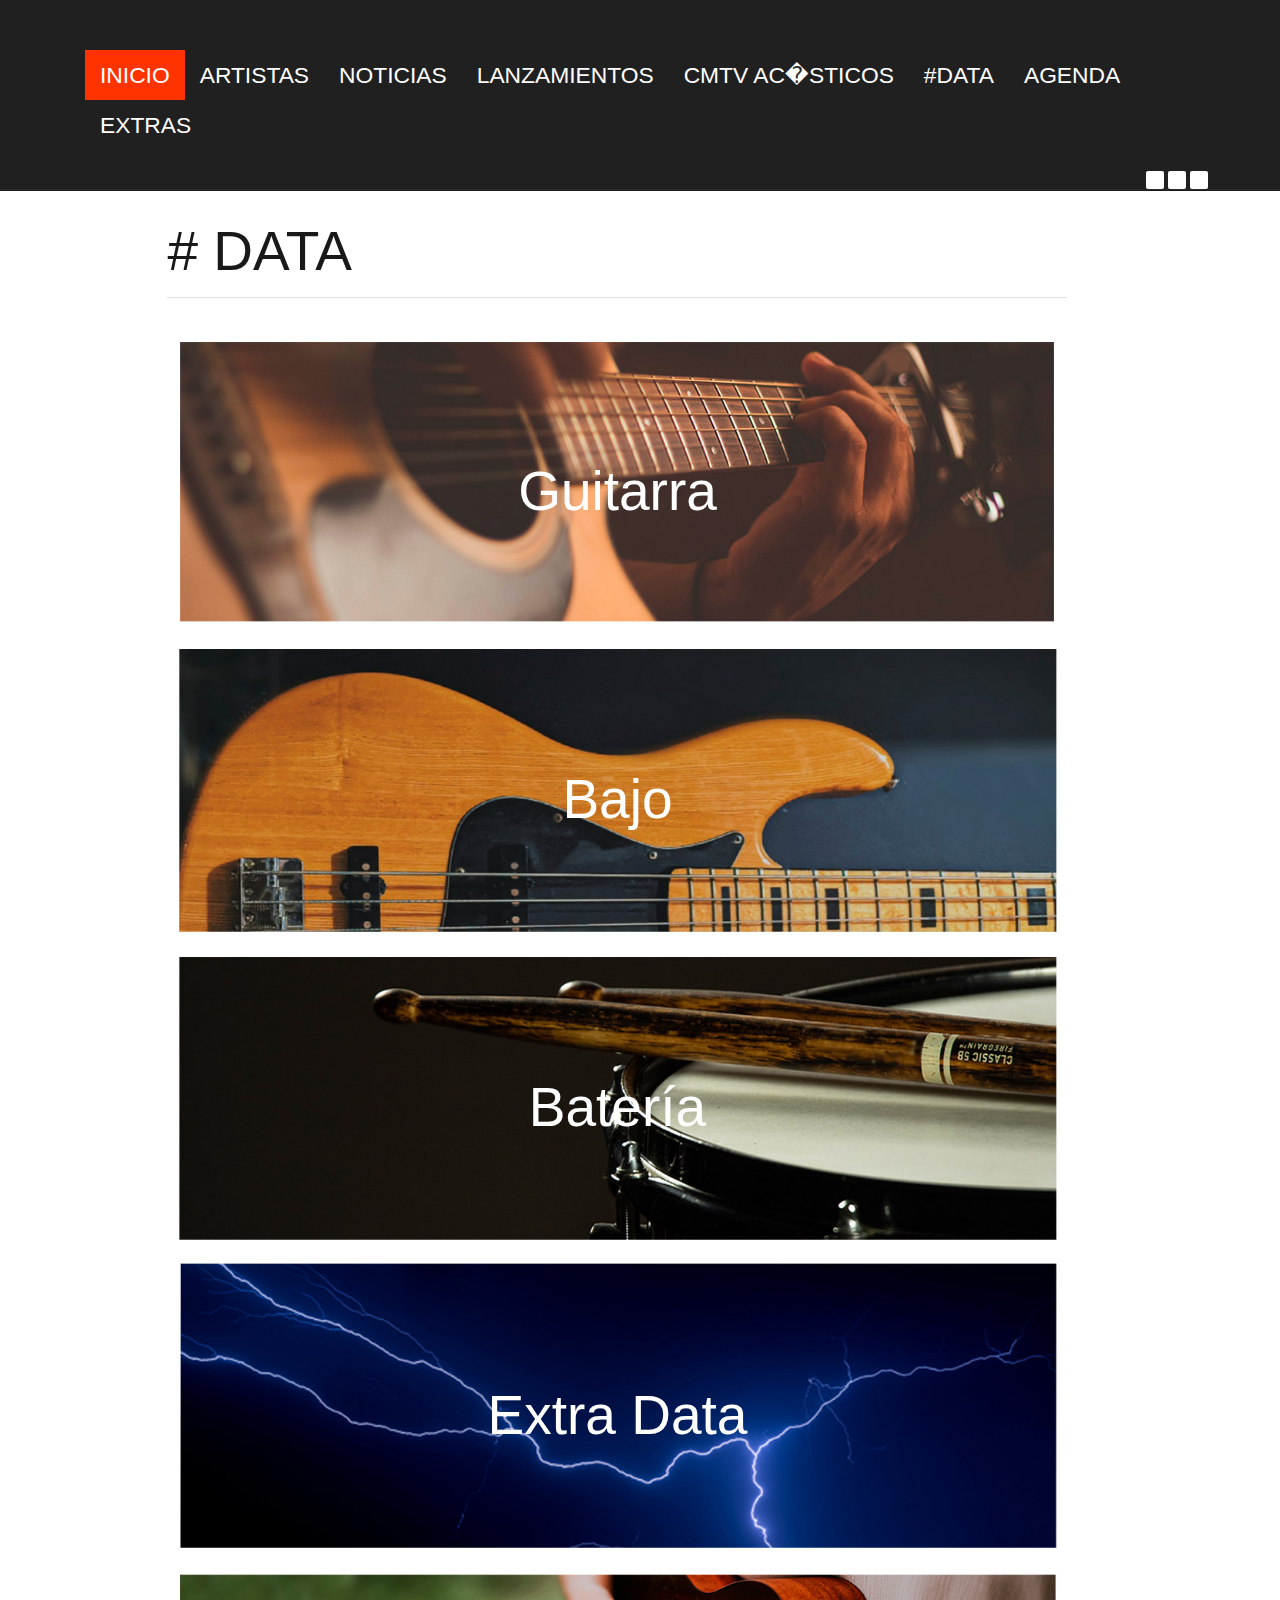
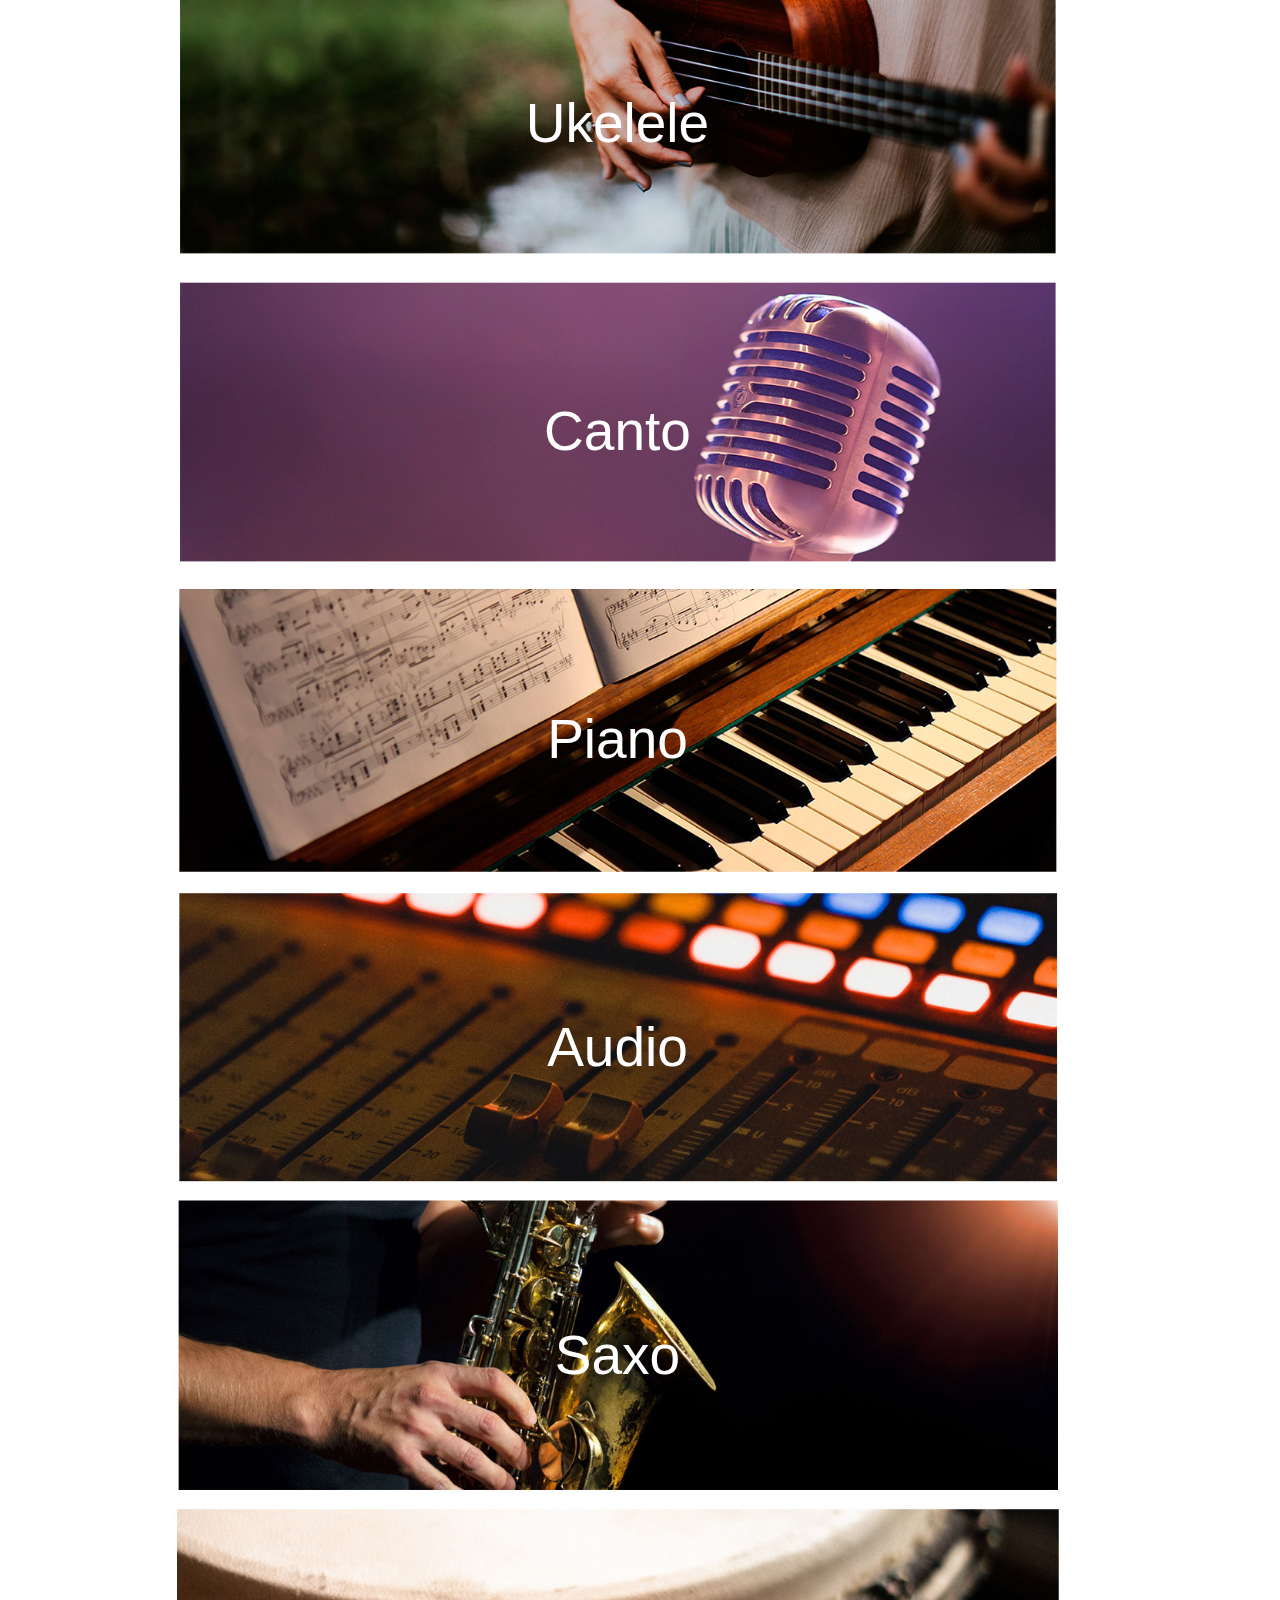
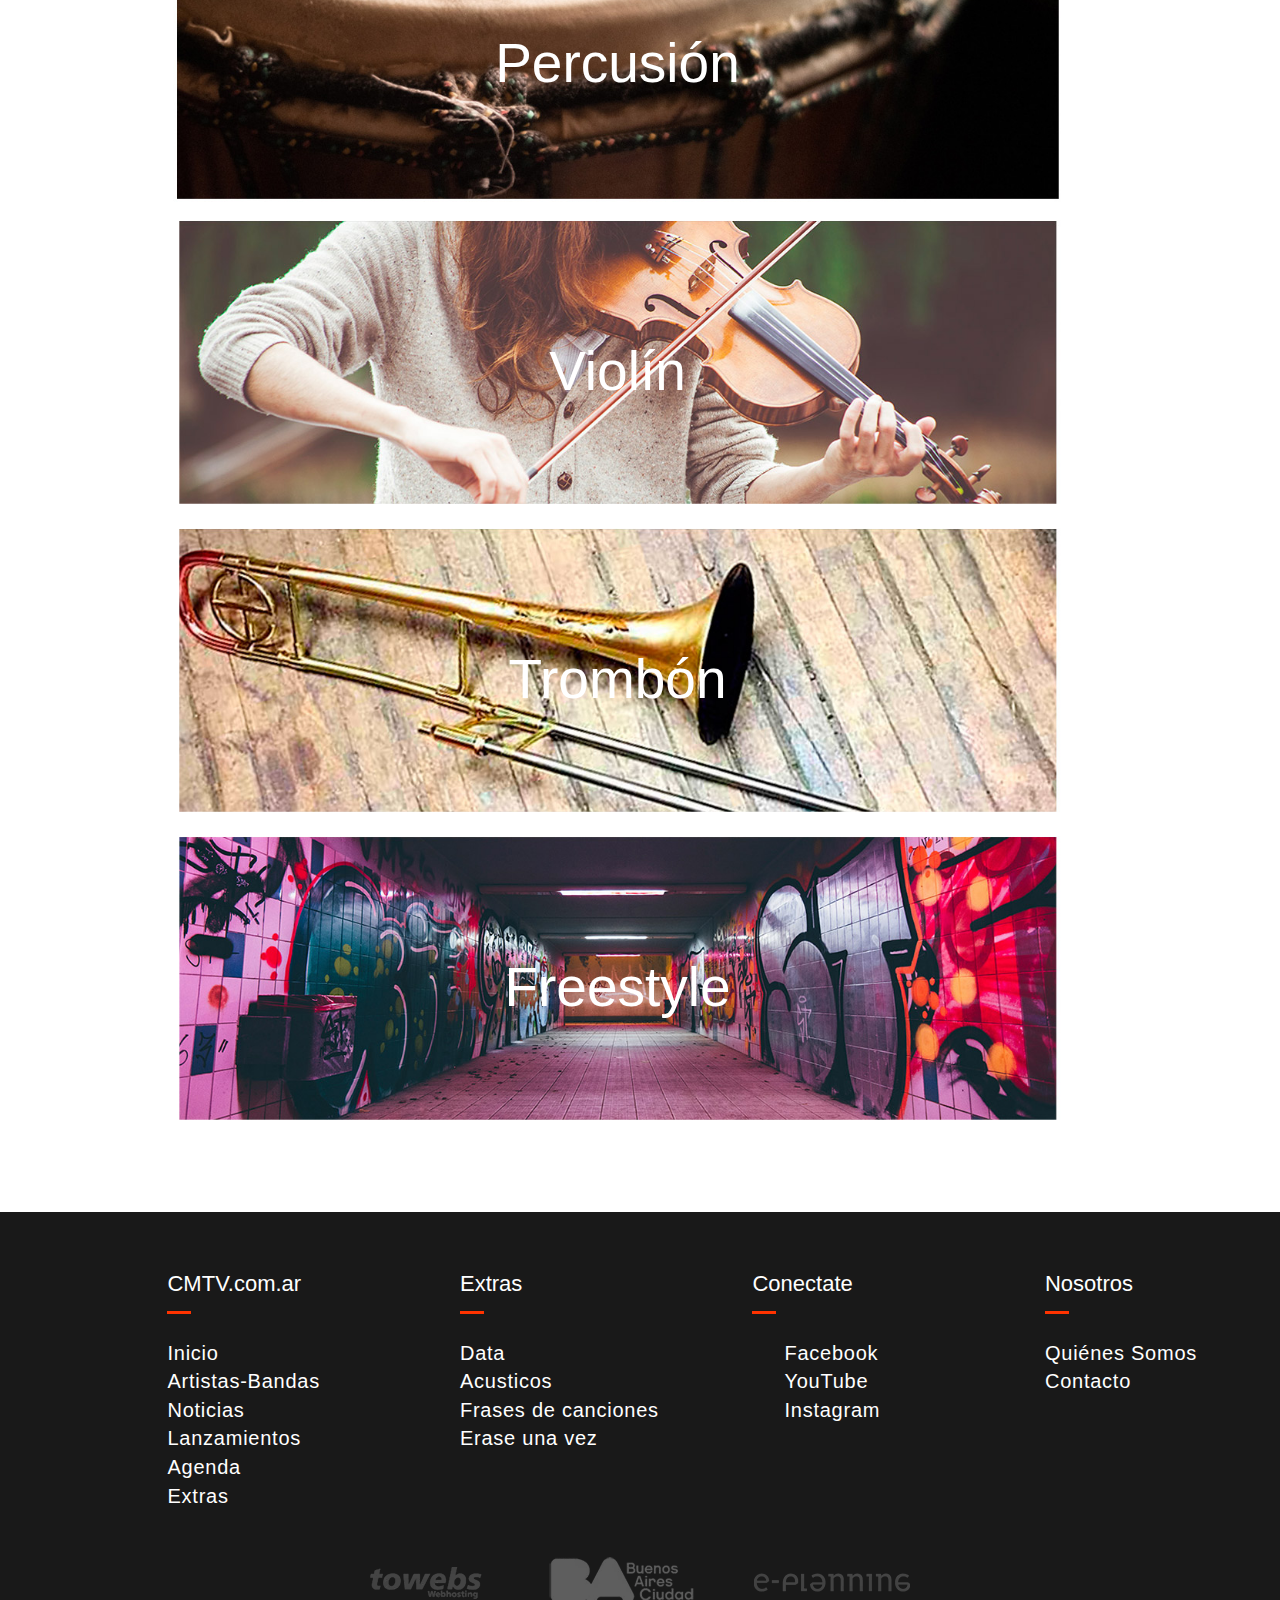
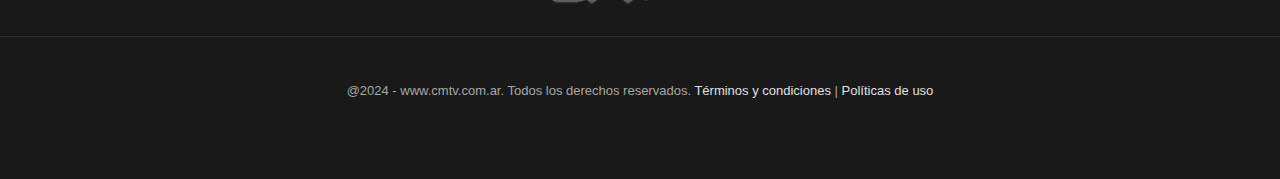
==== commit 3431d91d: "commit" ====
--- a/data.html
+++ b/data.html
@@ -466,90 +466,82 @@
   </div>
   </div>
   <!--FIN CUERPO-->
-  <!--INICIO FOOTER-->
-  <footer class="footer  ">
-    <!--MENU-->
-    <div class="footer-menu">
-      <div class="container">
-        <div class="row">
-          <div class="col-sm-3 col-sm-offset-1 col-xs-6" id="ft-cm">
-            <h4>CMTV.com.ar</h4>
-            <i class="divisor"></i>
-            <ul>
-              <li><a href="https://cmtv.com.ar/" title="Inicio">Inicio</a></li>
-              <li><a href="https://cmtv.com.ar/biografia/" title="Artistas-Bandas">Artistas-Bandas</a></li>
-              <li><a href="https://cmtv.com.ar/noticias/" title="Noticias">Noticias</a></li>
-              <li><a href="https://cmtv.com.ar/lanzamientos/" title="Lanzamientos">Lanzamientos</a></li>
-              <li><a href="https://cmtv.com.ar/cartelera/" title="Agenda">Agenda</a></li>
-              <li><a href="https://cmtv.com.ar/programacion/" title="Programas">Extras</a></li>
-            </ul>
-          </div>
-          <div class="col-sm-3 hidden-xs" id="ft-programas">
-            <h4>Extras</h4>
-            <i class="divisor"></i>
-            <ul>
-     	      <li><a href="https://cmtv.com.ar/data/" title="# DATA"># DATA</a></li>
-              <li><a href="https://cmtv.com.ar/programacion/show.php?pid=9&amp;programa=Acusticos" title="Acústicos">Acusticos</a></li>
-              <li><a href="https://cmtv.com.ar/frases/" title="Frases de canciones">Frases de canciones</a></li>
-              <li><a href="https://cmtv.com.ar/programacion/show.php?pid=102&amp;programa=Erase_una_vez" title="Érase una vez">Erase una vez</a></li>
-            </ul>
-          </div>
-          <div class="col-sm-3 col-xs-6" id="ft-contactate">
-            <h4>Conectate</h4>
-            <i class="divisor"></i>
-            <ul>
-              <li><a href="https://www.facebook.com/cmtvargentina/" target="_blank" title="Facebook"><i class="fa fa-facebook"></i>Facebook</a></li>
-              <li><a href="https://www.youtube.com/user/CMTVmusica/" target="_blank" title="YouTube"><i class="fa fa-youtube-play"></i>YouTube</a></li>
-              <li><a href="https://www.instagram.com/cmtvargentina/?hl=es" target="_blank" title="Instagram"><i class="fa fa-instagram"></i>Instagram</a></li>
-              <li class="hidden-md hidden-lg"><a href="https://cmtv.com.ar/legal/quienes_somos.php" title="Contacto"><i class="fa fa-envelope"></i>Quienes somos</a></li>
-              <li class="hidden-md hidden-lg"><a href="https://cmtv.com.ar/legal/contacto.php" title="Contacto"><i class="fa fa-star"></i>Contacto</a></li>
-
-
-            </ul>
-          </div>
-          <div class="col-sm-2 hidden-xs" id="ft-nosotros">
-            <h4>Nosotros</h4>
-            <i class="divisor"></i>
-            <ul>
-              <li><a href="https://cmtv.com.ar/legal/quienes_somos.php" title="Quiénes Somos">Qui�nes Somos</a></li>
-              <li><a href="https://cmtv.com.ar/legal/contacto.php" title="Contacto">Contacto</a></li>
-            </ul>
-          </div>
-        </div>
-        <div class="row sponsor sponsorxs">
-          <div class="col-lg-12 text-center">
-            <a href="https://www.towebs.com/" title="towebs Hosting" target="_blank">
-              <img data-original="/images/towebs.webp" alt="towebs Hosting" class="show_img" width="112" height="42" src="[data-uri]">            </a>
-            <a href="https://www.buenosaires.gob.ar/cultura" title="BA Buenos Aires Ciudad" target="_blank">
-              <img data-original="/images/bacultura30.webp" alt="BA Buenos Aires Ciudad" class="show_img" width="200" height="85" src="[data-uri]">            </a>
-            <a href="https://inamu.musica.ar/" title="INAMU" target="_blank"></a>
-            <a href="https://www.e-planning.net/es/" title="e-planning" target="_blank">
-              <img data-original="/images/eplanning.webp" alt="e-planning" class="show_img" width="156" height="42" src="[data-uri]">            </a><br>
-            <br>
-        </div>
-        </div>  
+
+ <!--INICIO FOOTER-->
+ <footer class="footer  ">
+  <!--MENU-->
+  <div class="footer-menu">
+    <div class="container">
+      <div class="row">
+        <div class="col-sm-3 col-sm-offset-1 col-xs-6" id="ft-cm">
+          <h4>CMTV.com.ar</h4>
+          <i class="divisor"></i>
+          <ul>
+            <li><a href="https://www.cmtv.com.ar/" title="Inicio">Inicio</a></li>
+            <li><a href="https://www.cmtv.com.ar/biografia/" title="Artistas-Bandas">Artistas-Bandas</a></li>
+            <li><a href="https://www.cmtv.com.ar/noticias/" title="Noticias">Noticias</a></li>
+            <li><a href="https://www.cmtv.com.ar/lanzamientos/" title="Lanzamientos">Lanzamientos</a></li>
+            <li><a href="https://www.cmtv.com.ar/cartelera/" title="Agenda">Agenda</a></li>
+            <li><a href="https://www.cmtv.com.ar/programacion/" title="Programas">Extras</a></li>
+          </ul>
+        </div>
+        <div class="col-sm-3 hidden-xs" id="ft-programas">
+          <h4>Extras</h4>
+          <i class="divisor"></i>
+          <ul>
+           <li><a href="#" title="# DATA">Data</a></li>
+            <li><a href="#" title="Acústicos">Acusticos</a></li>
+            <li><a href="#">Frases de canciones</a></li>
+            <li><a href="#" title="Érase una vez">Erase una vez</a></li>
+          </ul>
+        </div>
+        <div class="col-sm-3 col-xs-6" id="ft-contactate">
+          <h4>Conectate</h4>
+          <i class="divisor"></i>
+          <ul>
+            <li><a href="#" target="_blank" title="Facebook"><i class="fa fa-facebook"></i>Facebook</a></li>
+            <li><a href="#" target="_blank" title="YouTube"><i class="fa fa-youtube-play"></i>YouTube</a></li>
+            <li><a href="https://www.instagram.com/cmtvargentina/?hl=es" target="_blank" title="Instagram"><i class="fa fa-instagram"></i>Instagram</a></li>
+            <li class="hidden-md hidden-lg"><a href="https://www.cmtv.com.ar/legal/quienes_somos.php" title="Contacto"><i class="fa fa-envelope"></i>Quiénes somos</a></li>
+            <li class="hidden-md hidden-lg"><a href="https://www.cmtv.com.ar/legal/contacto.php" title="Contacto"><i class="fa fa-star"></i>Contacto</a></li>
+
+
+          </ul>
+        </div>
+        <div class="col-sm-2 hidden-xs" id="ft-nosotros">
+          <h4>Nosotros</h4>
+          <i class="divisor"></i>
+          <ul>
+            <li><a href="https://www.cmtv.com.ar/legal/quienes_somos.php" title="Quiénes Somos">Quiénes Somos</a></li>
+            <li><a href="https://www.cmtv.com.ar/legal/contacto.php" title="Contacto">Contacto</a></li>
+          </ul>
+        </div>
       </div>
+      <div class="row sponsor sponsorxs">
+        <div class="col-lg-12 text-center">
+          <a href="https://www.towebs.com/" title="towebs Hosting" target="_blank">
+            <img data-original="/images/towebs.webp" alt="towebs Hosting" class="show_img" width="112" height="42" src="./img/towebs.webp"></a>
+          <a href="https://www.buenosaires.gob.ar/cultura" title="BA Buenos Aires Ciudad" target="_blank">
+            <img data-original="./img/bac" alt="BA Buenos Aires Ciudad" class="show_img" width="200" height="85" src="./img/bacultura30.webp"></a>
+          <a href="https://inamu.musica.ar/" title="INAMU" target="_blank"></a>
+          <a href="https://www.e-planning.net/es/" title="e-planning" target="_blank">
+            <img data-original="/images/eplanning.webp" alt="e-planning" class="show_img" width="156" height="42" src="./img/eplanning.webp"></a><br>
+          <br>
+      </div>
+      </div>  
     </div>
-    <!--LEGAL-->
-    <div class="footer-derechos">
-      <div class="container">
-        <span>� 2024 - www.cmtv.com.ar. Todos los derechos reservados.
-         <a href="https://cmtv.com.ar/legal/terminosycondiciones.php" title="Terminos y Condiciones">T�rminos y condiciones</a>  |
-         <a href="https://cmtv.com.ar/legal/politicasdeuso.php" title="PolÃ­ticas de uso">Pol�ticas de uso</a></span>
-      </div>
+  </div>
+  <!--LEGAL-->
+  <div class="footer-derechos">
+    <div class="container">
+      <span>@2024 - www.cmtv.com.ar. Todos los derechos reservados.
+       <a href="https://www.cmtv.com.ar/legal/terminosycondiciones.php" title="Terminos y Condiciones">Términos y condiciones</a>  |
+       <a href="https://www.cmtv.com.ar/legal/politicasdeuso.php" title="PolÃ­ticas de uso">Políticas de uso</a></span>
     </div>
-  </footer>
-  <!--FIN FOOTER-->
- 
-
-
-
-
-
-
-
-
-  
+  </div>
+</footer>
+<!--FIN FOOTER-->
+
   <!--INICIO JAVASCRIPTS-->
   <script type="text/javascript" src="./CMTV - # DATA_files/jquery.min.js.download"></script>
   <script type="text/javascript" src="./CMTV - # DATA_files/bootstrap.min.js.download"></script>
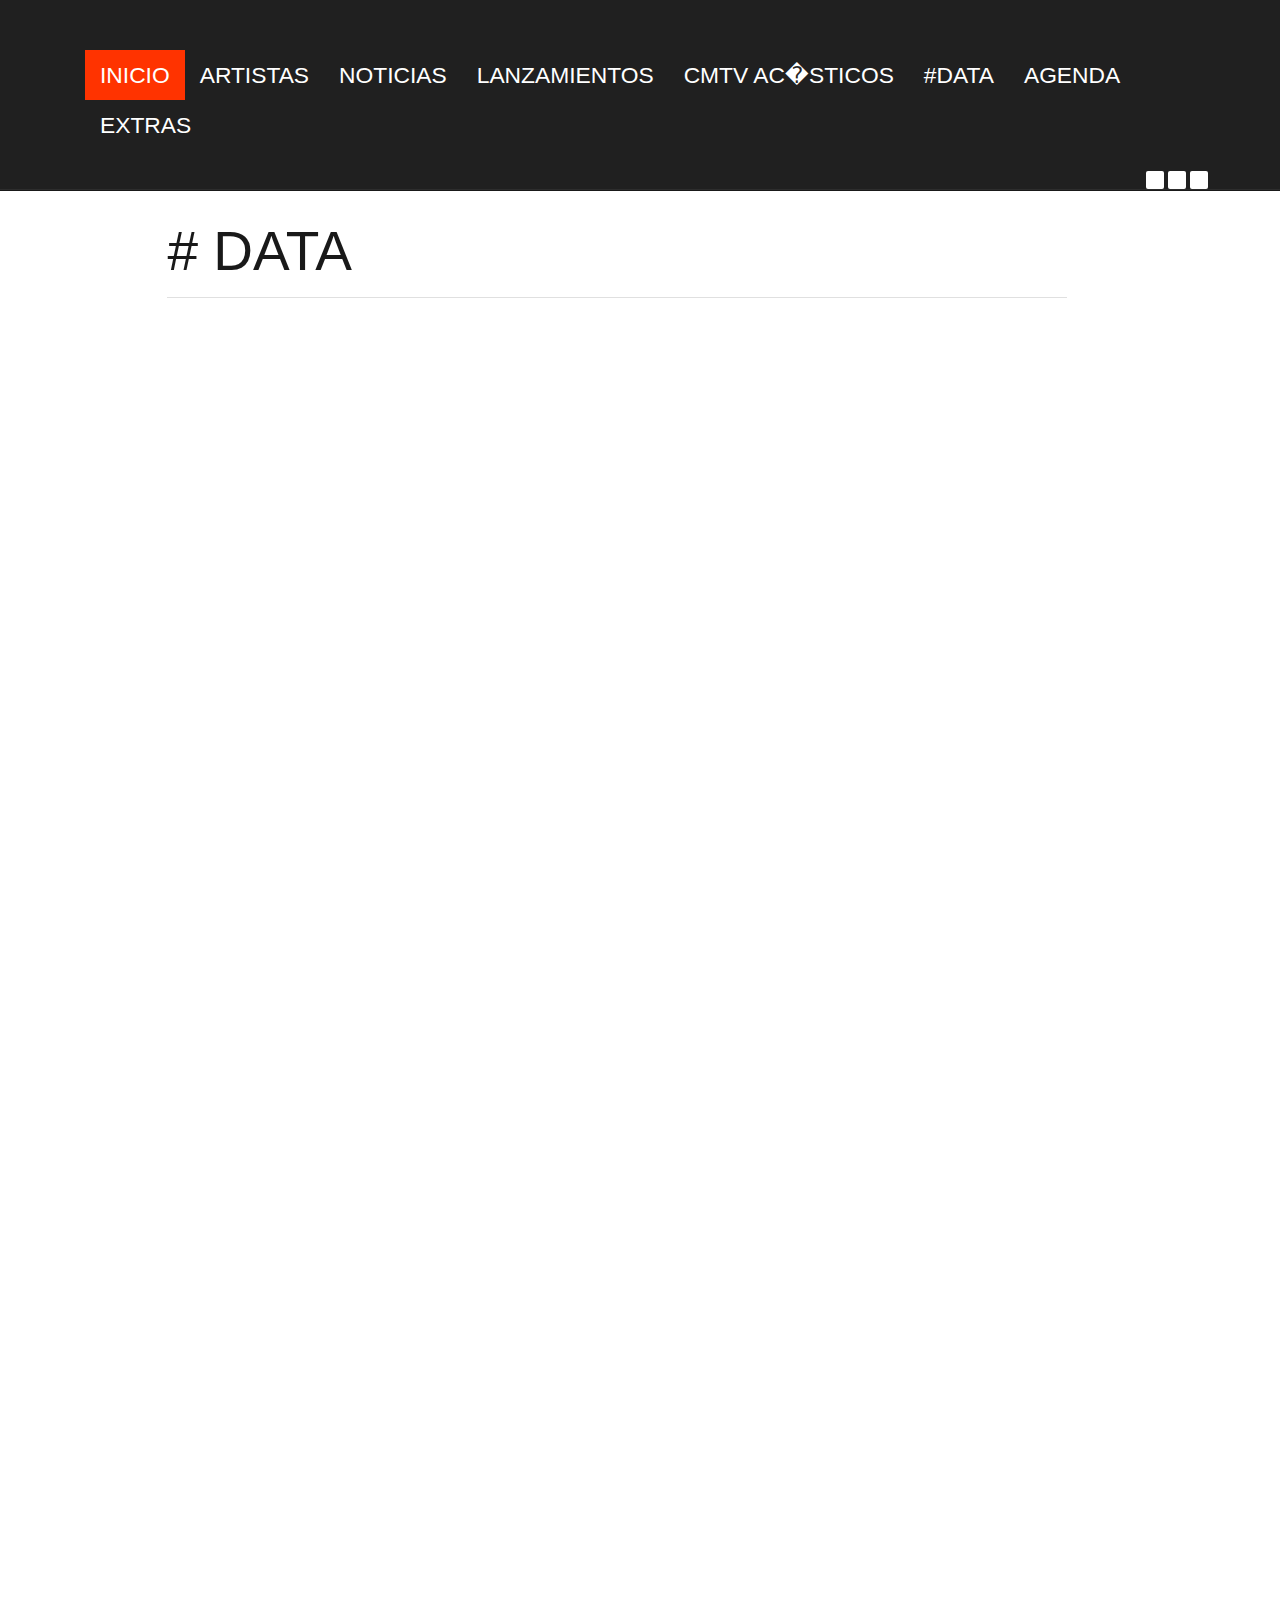
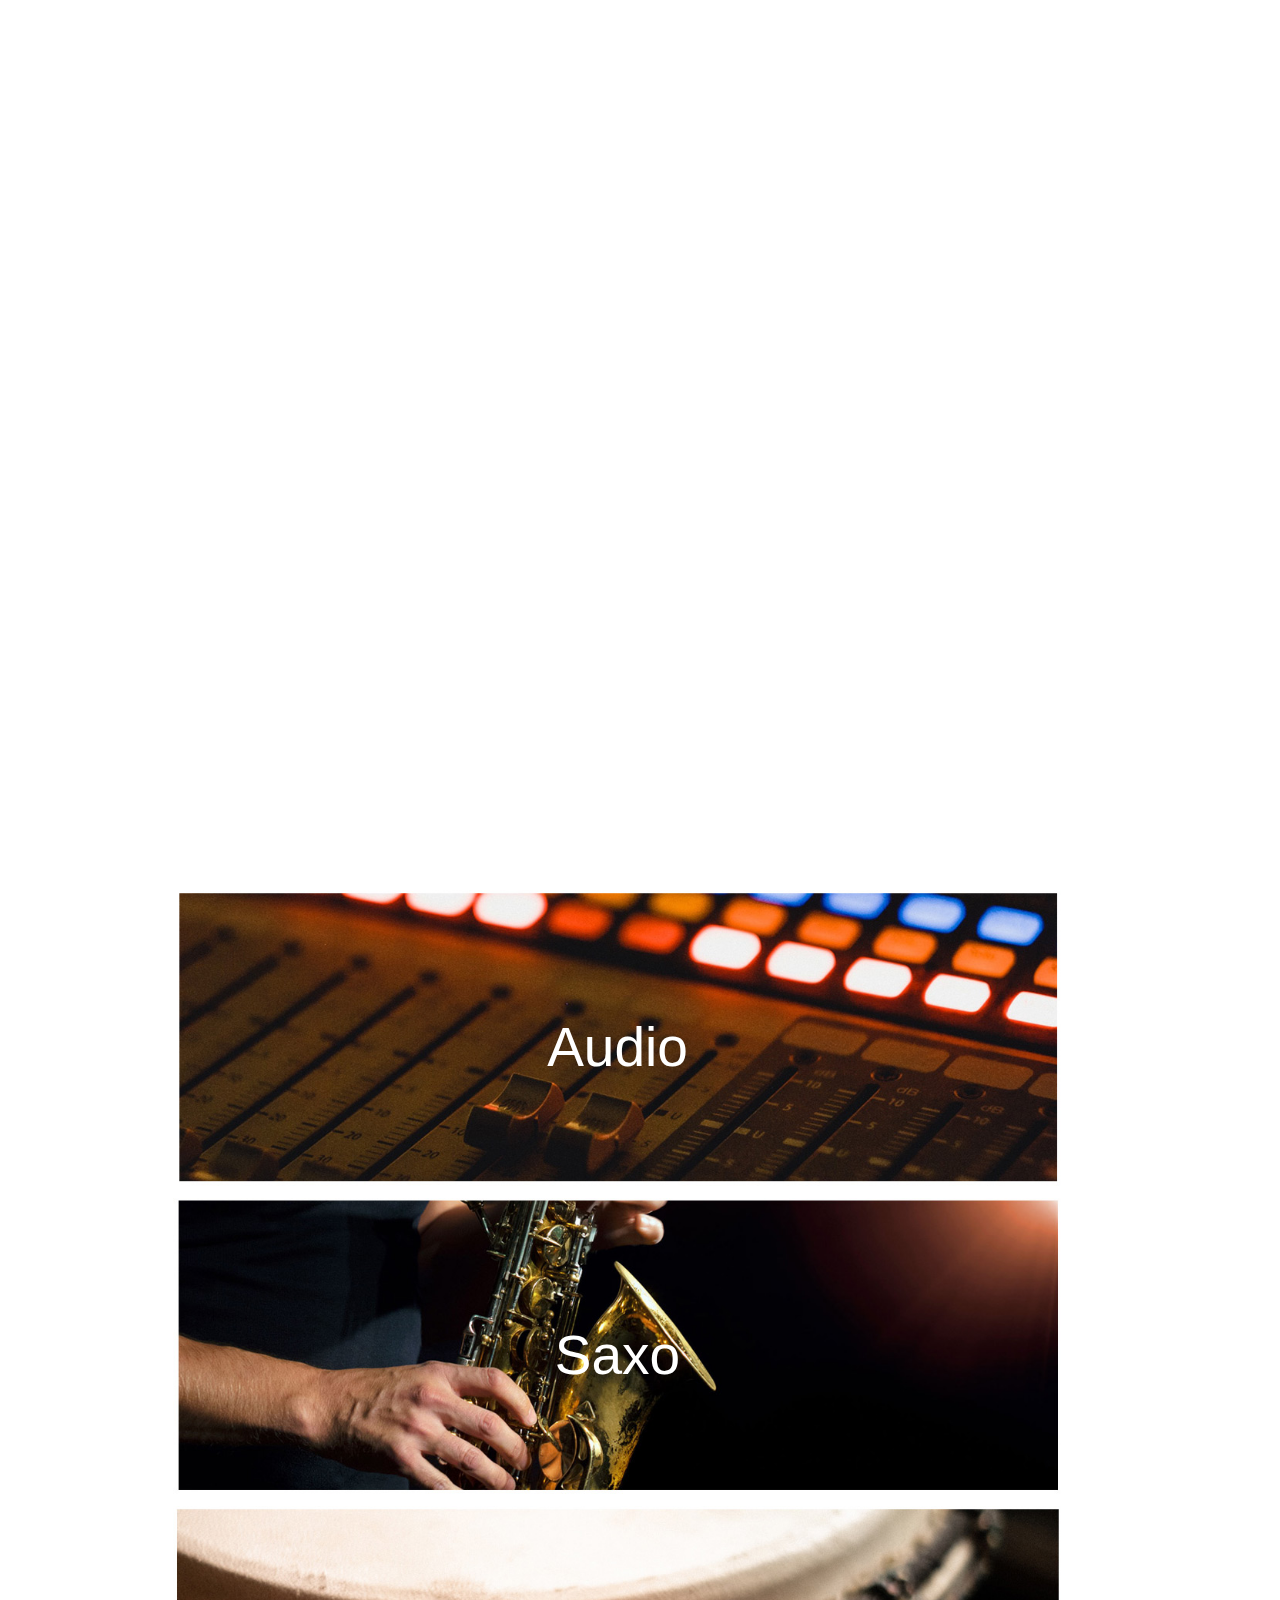
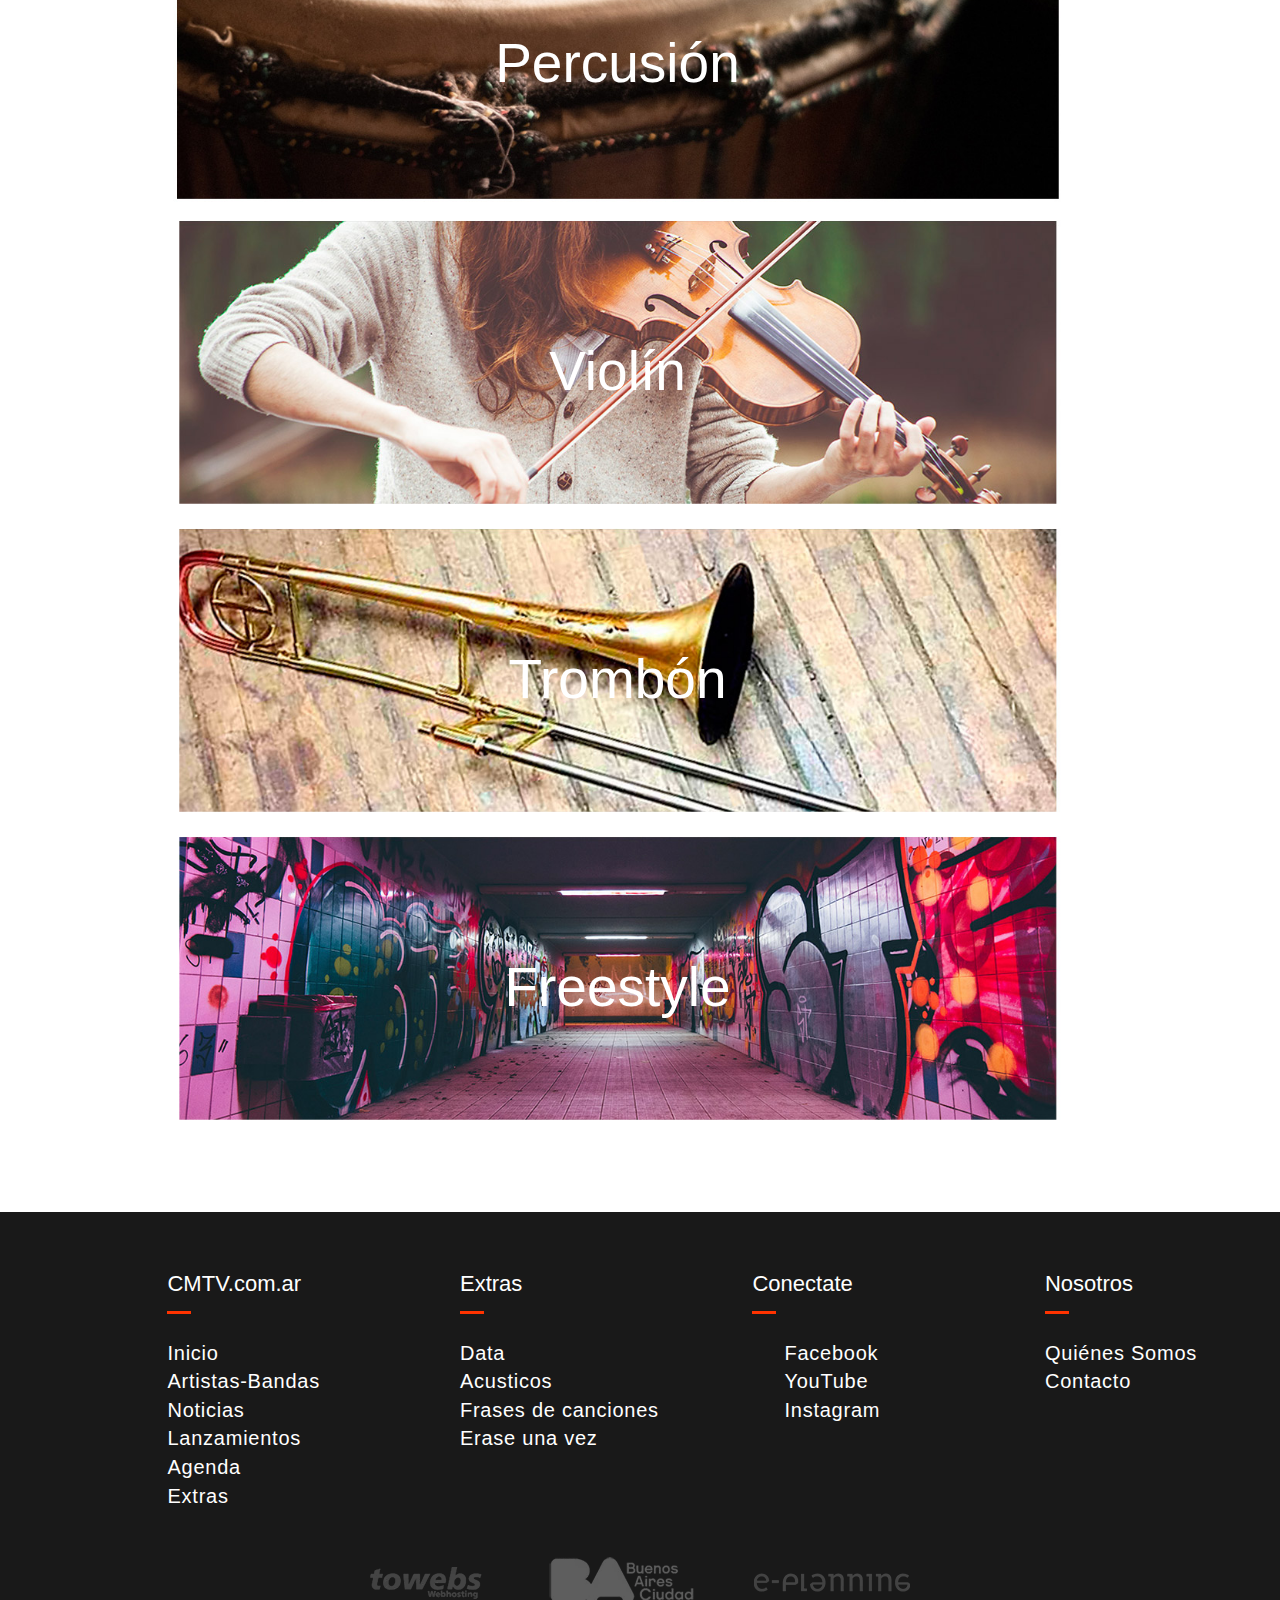
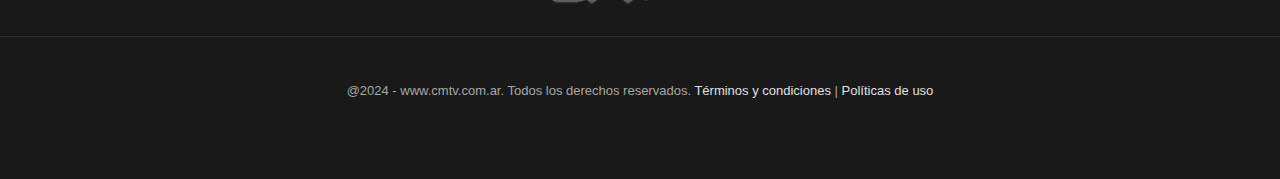
==== commit 9051f20d: "commit" ====
--- a/data.html
+++ b/data.html
@@ -314,7 +314,7 @@
 
       <!-- start item -->
         <a href="https://cmtv.com.ar/data/referentes.php?pclid=1&amp;clase=Guitarra" class="col-xs-12 aa" style="
-        background-image: url(./img/guitarra.jpg);
+        background-image: url(./img/guitarra.webp);
         background-size: cover;
         ">
         
@@ -325,7 +325,7 @@
       <!-- end item -->
       <!-- start item -->
         <a href="https://cmtv.com.ar/data/referentes.php?pclid=6&amp;clase=Bajo" class="col-xs-12 aa" style="
-        background-image: url(./img/bajo.jpg);
+        background-image: url(./img/bajo.webp);
         background-size: cover;
         ">
         
@@ -336,7 +336,7 @@
       <!-- end item -->
       <!-- start item -->
         <a href="https://cmtv.com.ar/data/referentes.php?pclid=5&amp;clase=Bater%EDa" class="col-xs-12 aa" style="
-        background-image: url(./img/bateria.jpg);
+        background-image: url(./img/bateria.webp);
         background-size: cover;
         ">
         
@@ -347,7 +347,7 @@
       <!-- end item -->
       <!-- start item -->
         <a href="https://cmtv.com.ar/data/referentes.php?pclid=12&amp;clase=Extra%20Data" class="col-xs-12 aa" style="
-        background-image: url(./img/extradata.jpg);
+        background-image: url(./img/extradata.webp);
         background-size: cover;
         ">
         
@@ -358,7 +358,7 @@
       <!-- end item -->
       <!-- start item -->
         <a href="https://cmtv.com.ar/data/referentes.php?pclid=2&amp;clase=Ukelele" class="col-xs-12 aa" style="
-        background-image: url(./img/ukelele.jpg);
+        background-image: url(./img/ukelele.webp);
         background-size: cover;
         ">
         
@@ -369,7 +369,7 @@
       <!-- end item -->
       <!-- start item -->
         <a href="https://cmtv.com.ar/data/referentes.php?pclid=3&amp;clase=Canto" class="col-xs-12 aa" style="
-        background-image: url(./img/canto.jpg);
+        background-image: url(./img/canto.webp);
         background-size: cover;
         ">
         
@@ -380,7 +380,7 @@
       <!-- end item -->
       <!-- start item -->
         <a href="https://cmtv.com.ar/data/referentes.php?pclid=13&amp;clase=Piano" class="col-xs-12 aa" style="
-        background-image: url(./img/piano.jpg);
+        background-image: url(./img/piano.webp);
         background-size: cover;
         ">
         
@@ -391,7 +391,7 @@
       <!-- end item -->
       <!-- start item -->
         <a href="https://cmtv.com.ar/data/referentes.php?pclid=10&amp;clase=Audio" class="col-xs-12 aa" style="
-        background-image: url(./img/audio.jpg);
+        background-image: url(./img/audio.webp);
         background-size: cover;
         ">
         
@@ -402,7 +402,7 @@
       <!-- end item -->
       <!-- start item -->
         <a href="https://cmtv.com.ar/data/referentes.php?pclid=9&amp;clase=Saxo" class="col-xs-12 aa" style="
-        background-image: url(./img/saxo.jpg);
+        background-image: url(./img/saxo.webp);
         background-size: cover;
         ">
         
@@ -424,7 +424,7 @@
       <!-- end item -->
       <!-- start item -->
         <a href="https://cmtv.com.ar/data/referentes.php?pclid=7&amp;clase=Viol%EDn" class="col-xs-12 aa" style="
-        background-image: url(./img/violin.jpg);
+        background-image: url(./img/violin.webp);
         background-size: cover;
         ">
         
@@ -435,7 +435,7 @@
       <!-- end item -->
       <!-- start item -->
         <a href="https://cmtv.com.ar/data/referentes.php?pclid=8&amp;clase=Tromb%F3n" class="col-xs-12 aa" style="
-        background-image: url(./img/trombon.jpg);
+        background-image: url(./img/trombon.webp);
         background-size: cover;
         ">
         
@@ -446,7 +446,7 @@
       <!-- end item -->
       <!-- start item -->
         <a href="https://cmtv.com.ar/data/referentes.php?pclid=4&amp;clase=Freestyle" class="col-xs-12 aa" style="
-        background-image: url(./img/freestyle.jpg);
+        background-image: url(./img/freestyle.webp);
         background-size: cover;
         ">
         
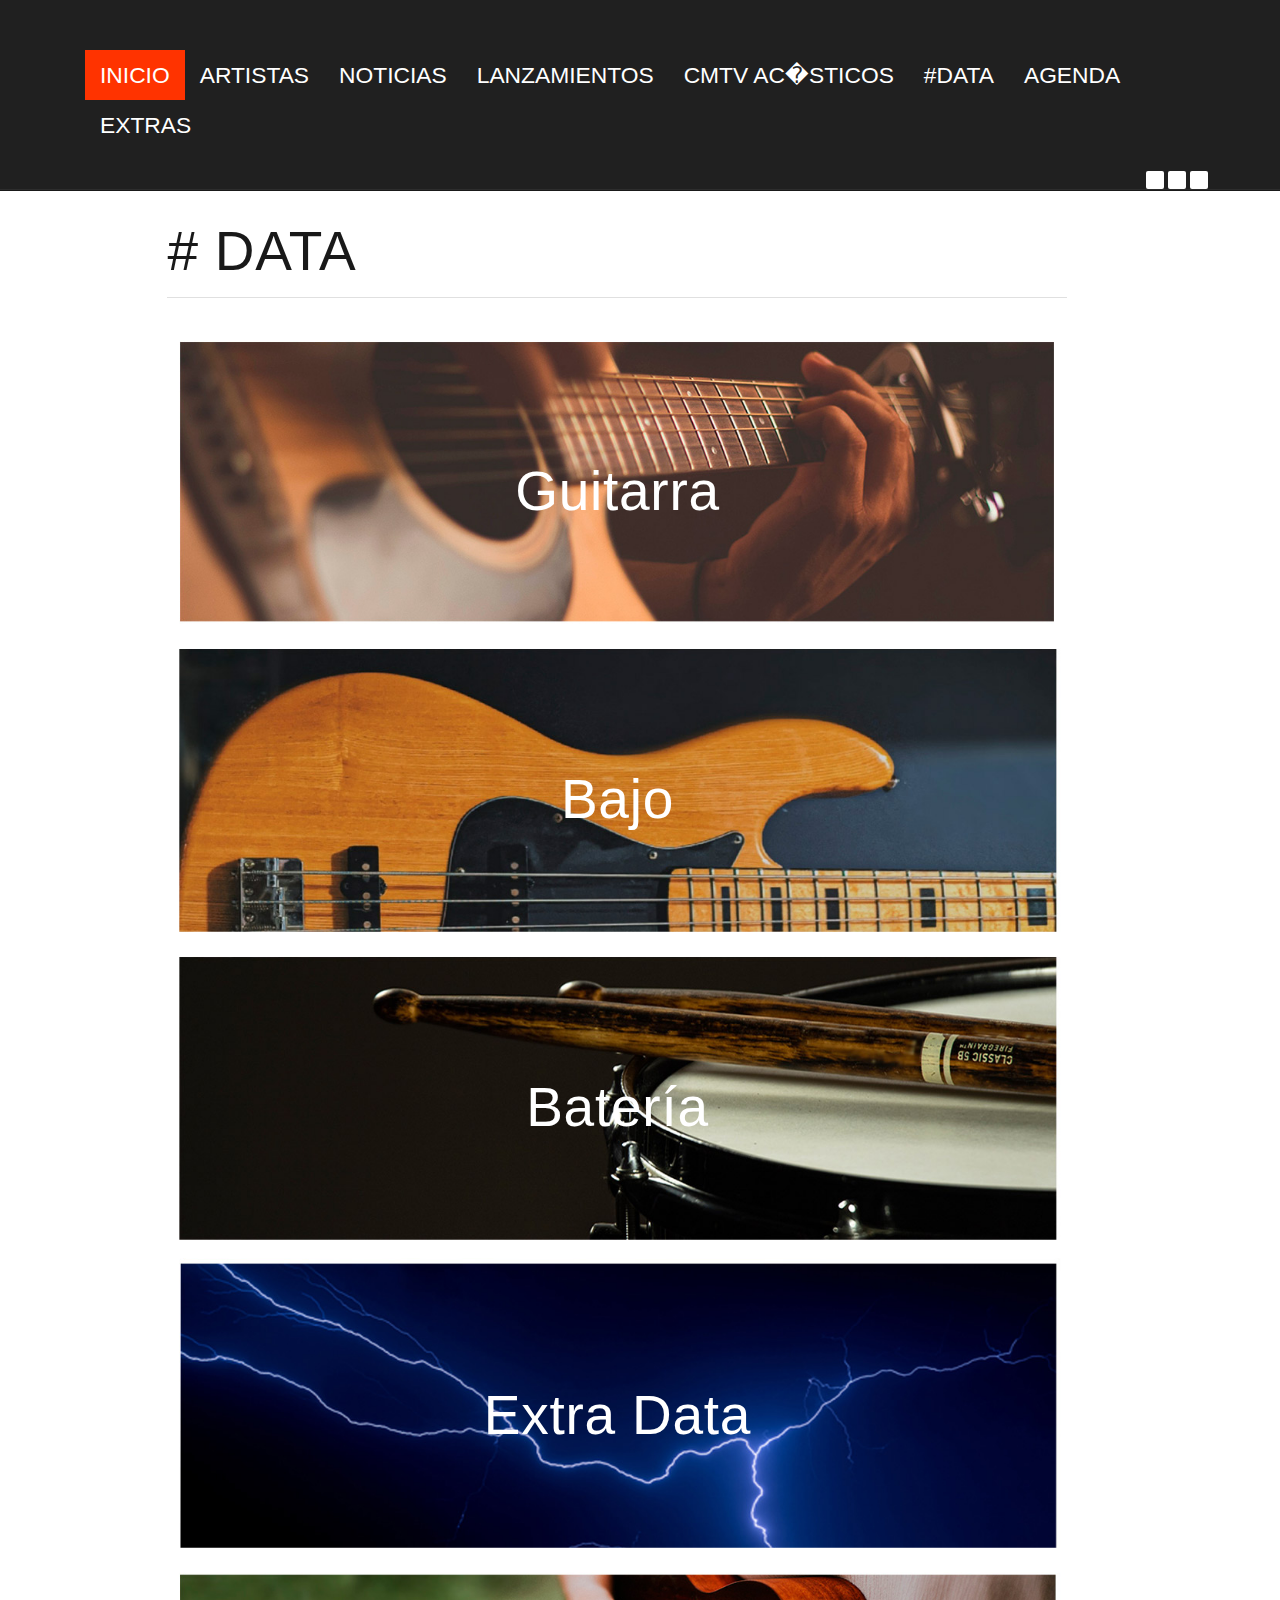
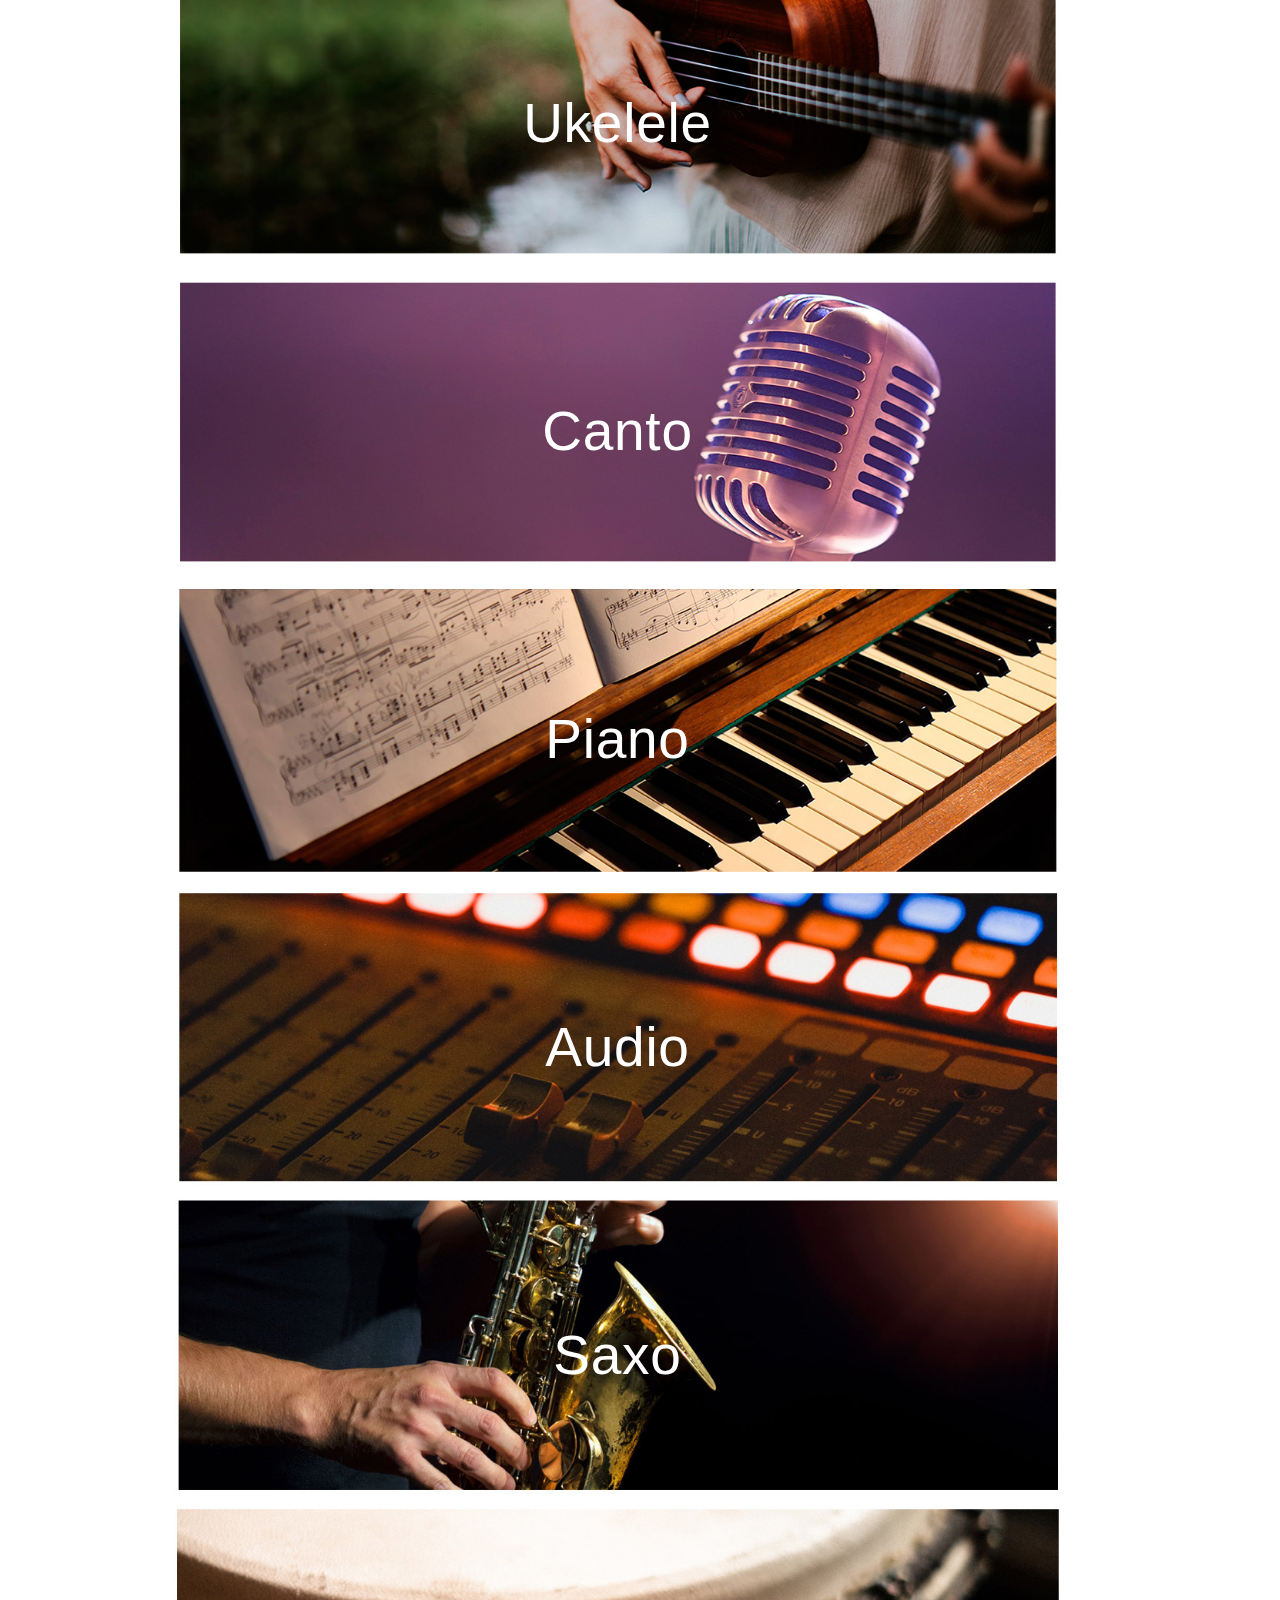
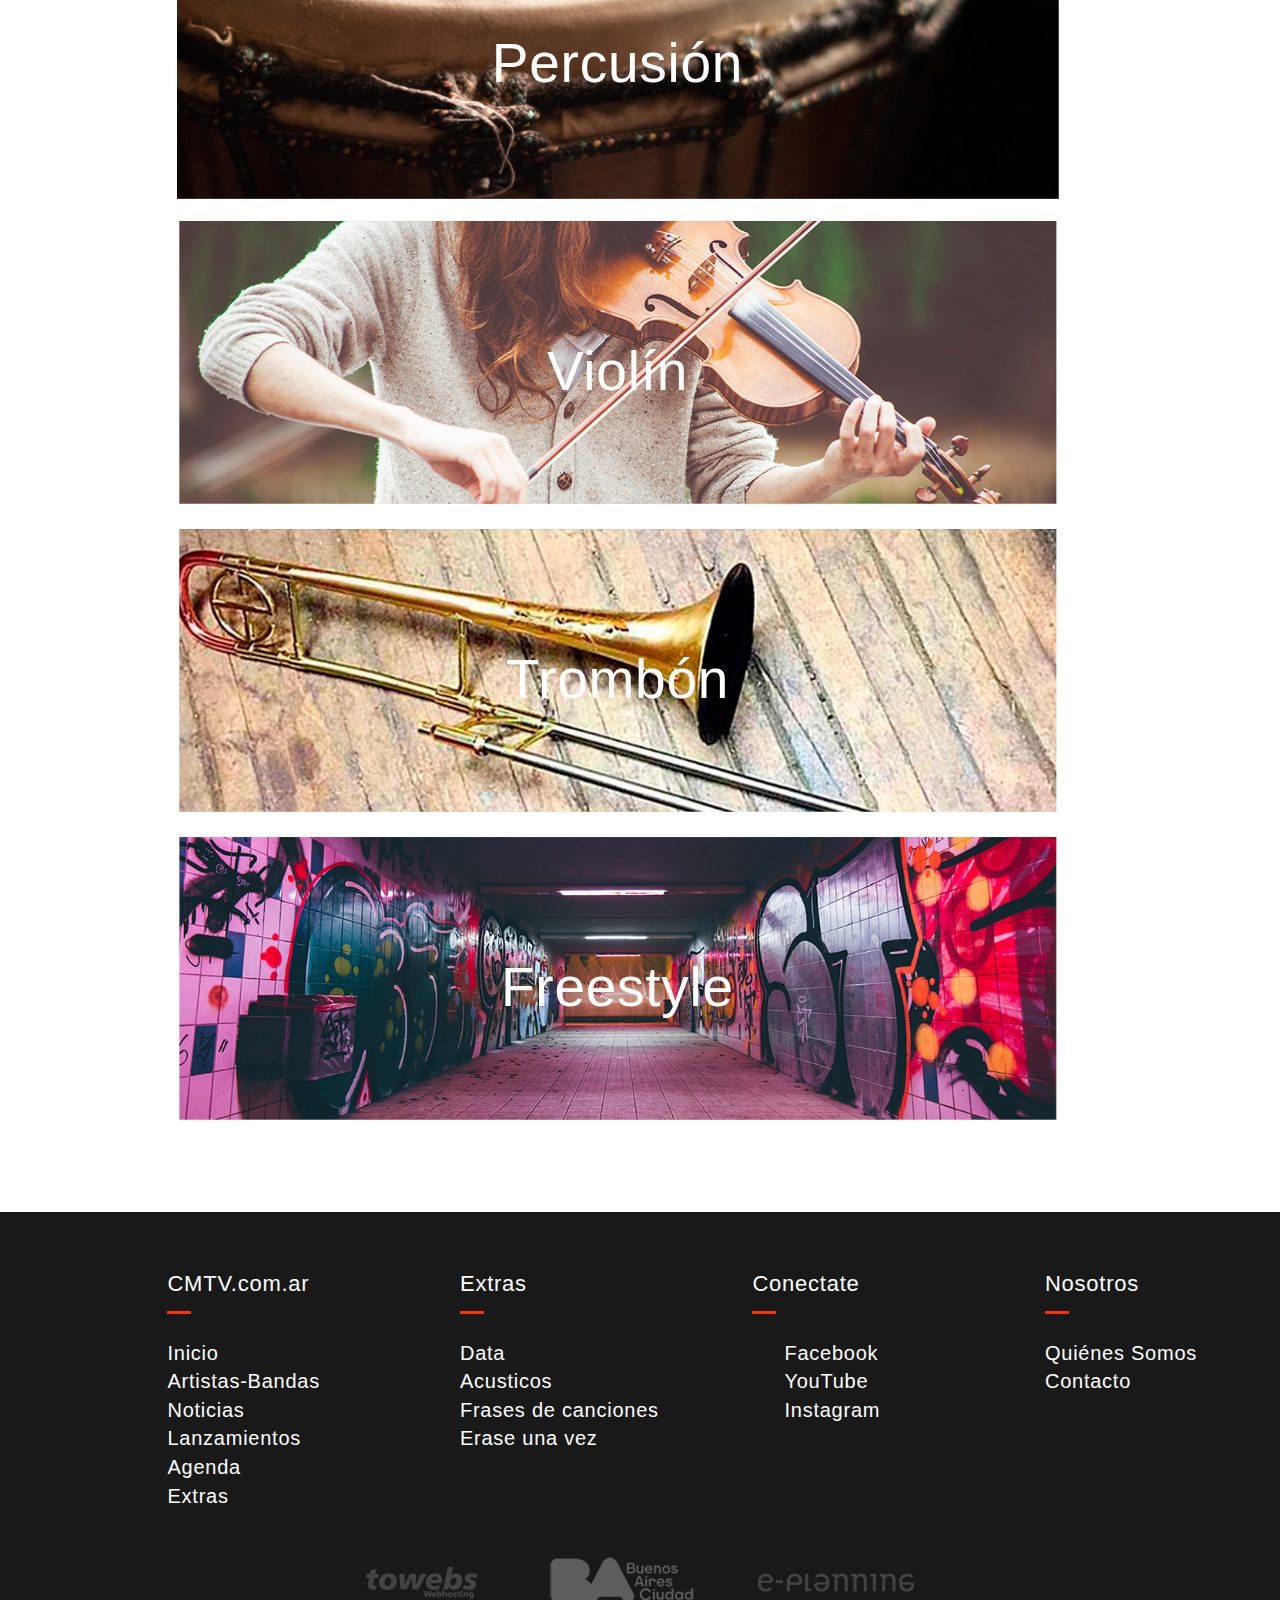
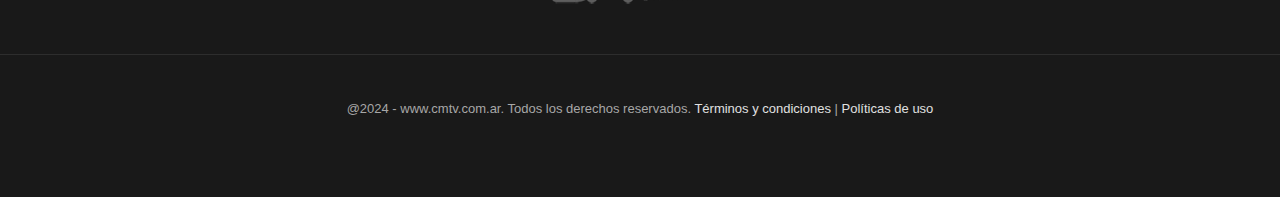
==== commit 217e57d3: "commit" ====
--- a/data.html
+++ b/data.html
@@ -50,7 +50,8 @@
 <!--FAVICON-->
 <link rel="icon" type="image/png" href="https://cmtv.com.ar/images/favicon.png">
 <!--Bootstrap + Custom CSS-->
-<link rel="stylesheet" type="text/css" href="./style/app.min.css" async="" defer="">
+<link rel="stylesheet" href="./style/style.css">
+<link rel="stylesheet" type="text/css" href="./style/app.min.css" defer="">
 <!--bxSlider-->
 <link rel="stylesheet" type="text/css" href="./style/jquery.bxslider.min.css" async="" defer="">
 
@@ -157,21 +158,20 @@
         </ul>
         <div class="social visible-lg">
           <!-- <a href="http://www.facebook.com/cmelcanaldelamusicaoficial/"  target="_blank" title="Facebook" class="fa fa-facebook fa-background"></a> -->
-          <a href="https://www.facebook.com/cmtvargentina/" target="_blank" title="Facebook" class="fa fa-facebook fa-background"></a>
+          <a href="#" target="_blank" title="Facebook" class="fa fa-facebook fa-background"></a>
           <!--a href="https://twitter.com/cmtvargentina/"  target="_blank" title="Twitter" class="fa fa-twitter fa-background"></a> -->
-          <a href="https://www.youtube.com/user/CMTVmusica/" target="_blank" title="YouTube" class="fa fa-youtube-play fa-background"></a>
-          <a href="https://www.instagram.com/cmtvargentina/?hl=es" target="_blank" title="Instagram" class="fa fa-instagram fa-background"></a>
+          <a href="#" target="_blank" title="YouTube" class="fa fa-youtube-play fa-background"></a>
+          <a href="#" target="_blank" title="Instagram" class="fa fa-instagram fa-background"></a>
         </div>
 
         <div id="nueredes" class="text-center visible-xs">
           Nuestras Redes: &nbsp;&nbsp; 
-          <a href="https://www.facebook.com/cmtvargentina/" target="_blank" class="btn btn-info btn-circle "><i class="fa fa-facebook"></i></a>
+          <a href="#" target="_blank" class="btn btn-info btn-circle "><i class="fa fa-facebook"></i></a>
           <!--a href="https://twitter.com/cmtvargentina/"  target="_blank" class="btn btn-info btn-circle "><i class="fa fa-twitter"></i></a></a> -->
-          <a href="https://www.youtube.com/user/CMTVmusica/" target="_blank" class="btn btn-info btn-circle "><i class="fa fa-youtube-play"></i></a>
+          <a href="#" target="_blank" class="btn btn-info btn-circle "><i class="fa fa-youtube-play"></i></a>
           <!--<a href="a" class="btn btn-info btn-circle "><i class="fa fa-2x fa-google-plus fa-background"></i></a> -->
-          <a href="https://www.instagram.com/cmtvargentina/?hl=es" target="_blank" class="btn btn-info btn-circle "><i class="fa fa-instagram fa-background"></i></a>
-        </div>
-
+          <a href="#" target="_blank" class="btn btn-info btn-circle "><i class="fa fa-instagram fa-background"></i></a>
+        </div>
       </div>
     </div>
     <div class="desvanecimiento" id="desvanecimiento-01"></div>
@@ -413,7 +413,7 @@
       <!-- end item -->
       <!-- start item -->
         <a href="https://cmtv.com.ar/data/referentes.php?pclid=11&amp;clase=Percusi%F3n" class="col-xs-12 aa" style="
-        background-image: url(./img/percusion.jpg);
+        background-image: url(./img/percusion.webp);
         background-size: cover;
         ">
         
--- a/style/style.css
+++ b/style/style.css
@@ -0,0 +1,79 @@
+body {
+    font-family: 'bebas_regular', sans-serif;
+    overflow-x: hidden;
+}
+
+.navegacion-principal {
+    z-index: 34;
+}
+
+.navegacion-principal {
+    margin-top: -50px;
+    position: fixed;
+    width: 100%;
+    background-color: #202020;
+    border-bottom: 1px solid;
+    border-bottom-color: #2d2d2d;
+    min-height: 49px;
+}
+
+.navbar {
+    border-radius: 0;
+    border-top: 0;
+    border-left: 0;
+    border-right: 0;
+}
+
+.navegacion-principal .social a.fa-background,
+.navegacion-principal .social i.fa-background {
+    width: 18px;
+    padding: 3px;
+    height: 18px;
+    font-size: 12px;
+    color: #191919;
+    background-color: #fff;
+    border-radius: 2px;
+}
+
+.navegacion-principal .social a.fa, .navegacion-principal .social i.fa {
+    transition: all .5s ease;
+    text-align: center;
+}
+
+.navegacion-principal .social a, .navegacion-principal .social i {
+    color: #fff;
+    display: block;
+    float: left;
+    font-size: 9px;
+    margin-top: 11px;
+    margin-left: 2px;
+    margin-right: 2px;
+}
+
+.fa {
+    display: inline-block;
+    font: normal normal normal 14px/1 FontAwesome;
+    font-size: inherit;
+    text-rendering: auto;
+    -webkit-font-smoothing: antialiased;
+    -moz-osx-font-smoothing: grayscale;
+}
+
+.row {
+    font-family: 'bebas_light', sans-serif;
+    font-size: 20px;
+    line-height: 28.5714px;
+    text-align: left;
+    letter-spacing: 0.75px;
+}
+
+/* Estilos específicos para pantallas con un ancho de 1263px */
+@media screen and (min-width: 1263px) {
+    .navbar,
+    .navbar-default,
+    .navegacion-principal {
+      /* Agrega estilos específicos para pantallas grandes aquí */
+    }
+  }
+
+
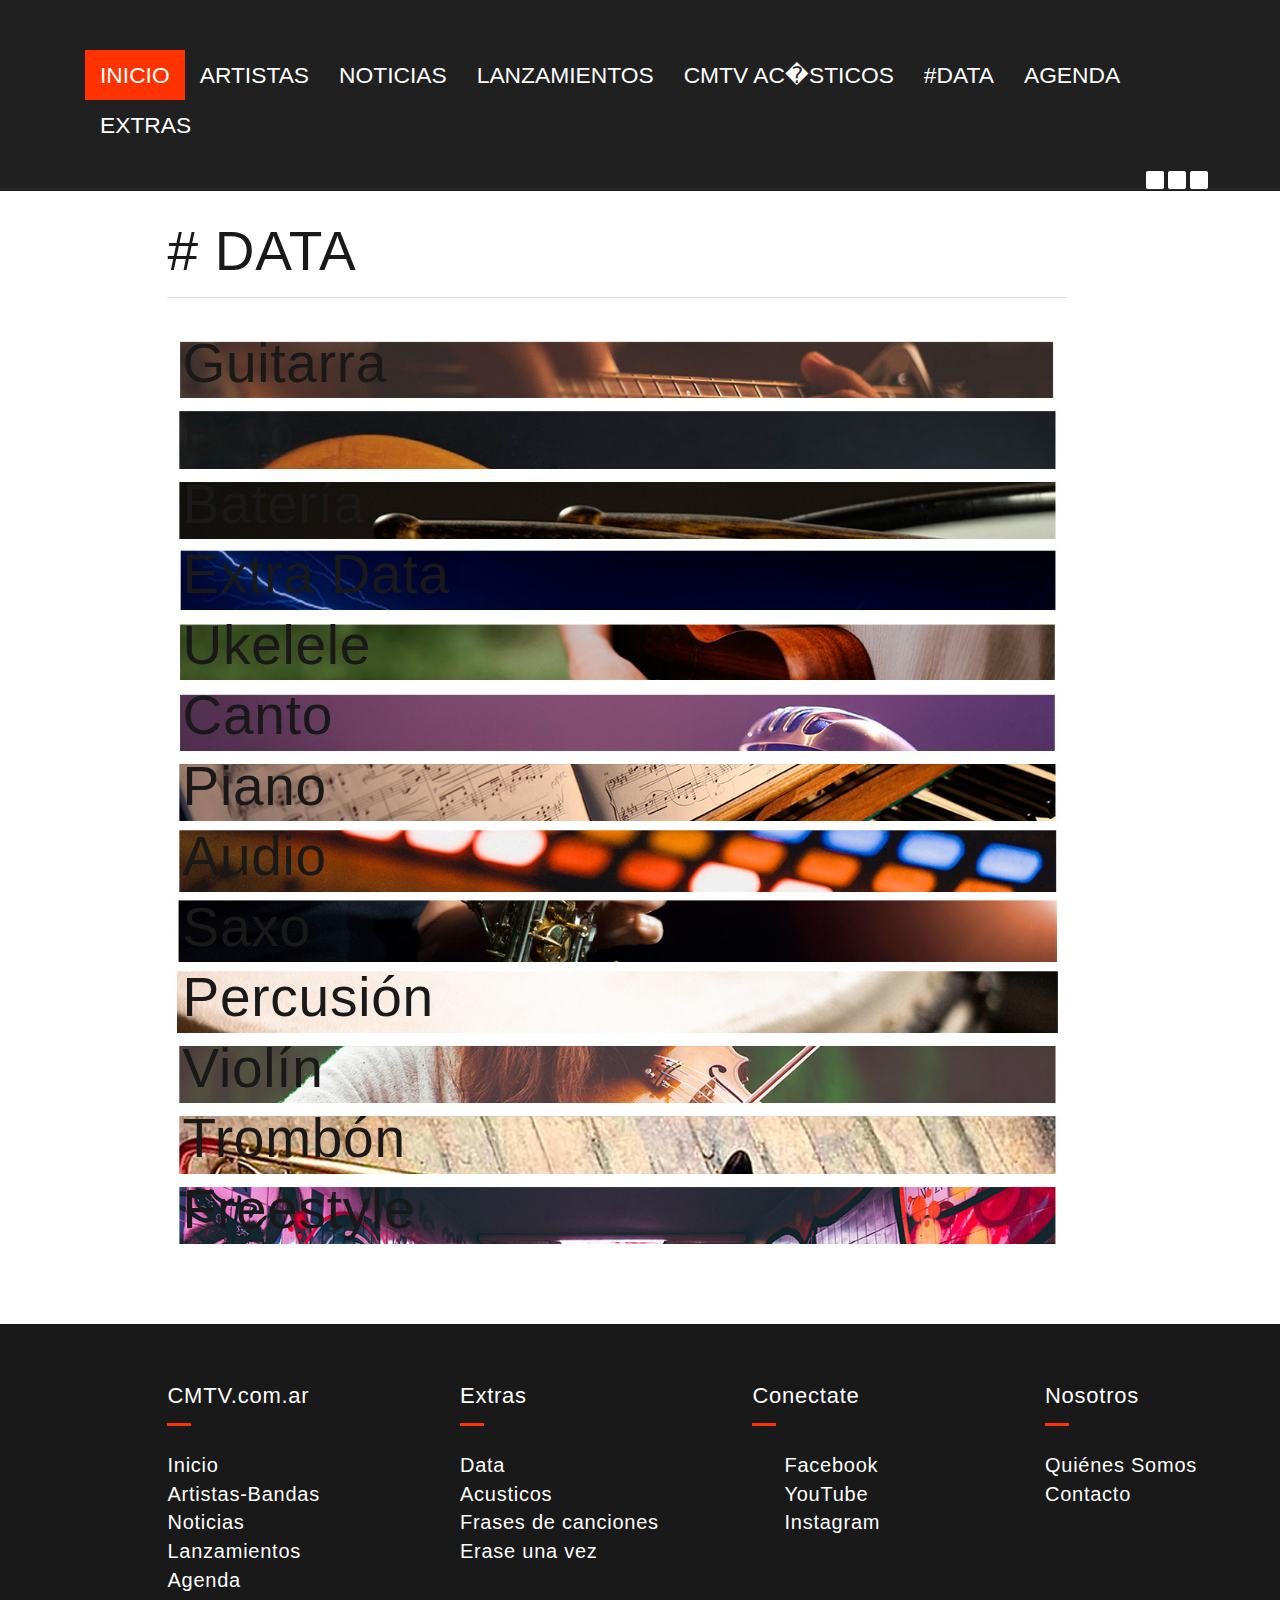
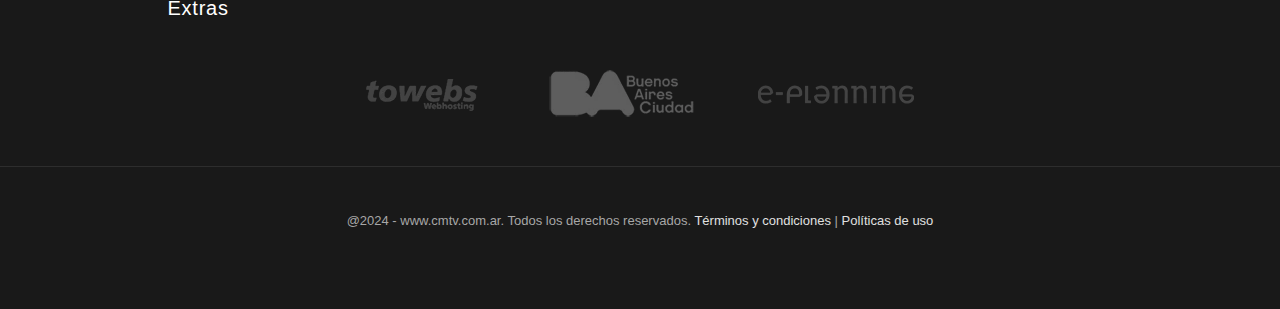
==== commit e0b5f9e2: "commit" ====
--- a/data.html
+++ b/data.html
@@ -265,53 +265,9 @@
 
       <!--empiezan los interiores !!!!-->
 
-
-
 <section class="archivo-noticias">
       <header class="hidden"><h4>Clases intensivas</h4></header>
 
-
-<style>
-  .aa {
-    transition: all 0.5s ease 0s;
-    text-align: center;
-    padding-top: 128px;
-    opacity: 1;
-    background-size: contain;
-    height: 308px;
-  }
-
-  /* Extra small devices (phones, 600px and down) */
-  @media only screen and (max-width: 600px) {
-    .aa{
-      height: 113px;
-      padding-top: 30px;
-          background-size: cover;
-    }
-
-    .aa h2{
-      font-size: 34px;
-    }
-
-  }
-
-  .aa:hover {
-    opacity: 0.40;
-    background-size: cover;
-  }
-
-  .bb{
-  //    margin-top: -194px;
-      text-align: center;
-  }
-
-  h2 {
-      color: #fff !important;
-   /*   text-shadow: 3px 3px 6px rgb(255, 255, 255); */
-  }
-</style>
-
-
       <!-- start item -->
         <a href="https://cmtv.com.ar/data/referentes.php?pclid=1&amp;clase=Guitarra" class="col-xs-12 aa" style="
         background-image: url(./img/guitarra.webp);
@@ -321,7 +277,6 @@
 <h2>Guitarra</h2>
 
 </a>
-
       <!-- end item -->
       <!-- start item -->
         <a href="https://cmtv.com.ar/data/referentes.php?pclid=6&amp;clase=Bajo" class="col-xs-12 aa" style="
@@ -332,7 +287,6 @@
 <h2>Bajo</h2>
 
 </a>
-
       <!-- end item -->
       <!-- start item -->
         <a href="https://cmtv.com.ar/data/referentes.php?pclid=5&amp;clase=Bater%EDa" class="col-xs-12 aa" style="
@@ -343,7 +297,6 @@
 <h2>Batería</h2>
 
 </a>
-
       <!-- end item -->
       <!-- start item -->
         <a href="https://cmtv.com.ar/data/referentes.php?pclid=12&amp;clase=Extra%20Data" class="col-xs-12 aa" style="
@@ -354,18 +307,15 @@
 <h2>Extra Data</h2>
 
 </a>
-
       <!-- end item -->
       <!-- start item -->
         <a href="https://cmtv.com.ar/data/referentes.php?pclid=2&amp;clase=Ukelele" class="col-xs-12 aa" style="
-        background-image: url(./img/ukelele.webp);
-        background-size: cover;
+        background-image: url(./img/ukelele.webp); background-size: cover;
         ">
         
 <h2>Ukelele </h2>
 
 </a>
-
       <!-- end item -->
       <!-- start item -->
         <a href="https://cmtv.com.ar/data/referentes.php?pclid=3&amp;clase=Canto" class="col-xs-12 aa" style="
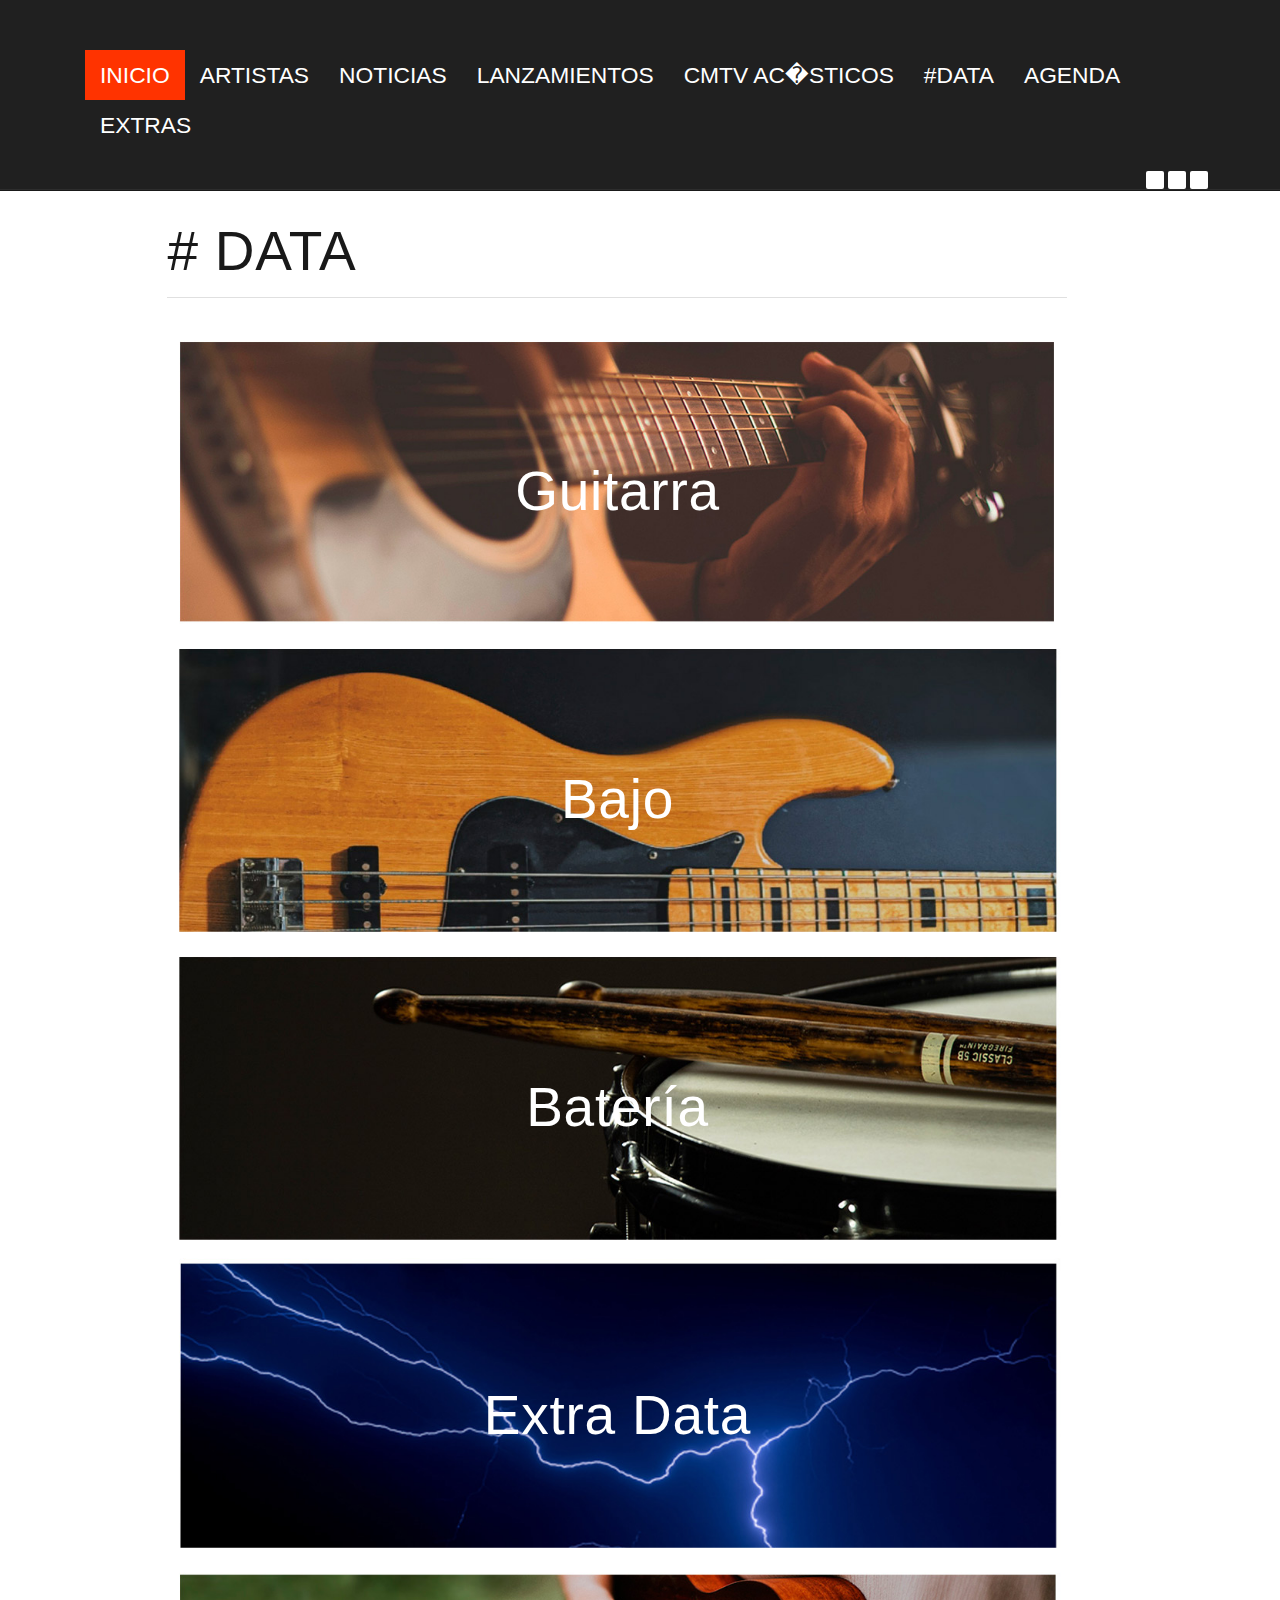
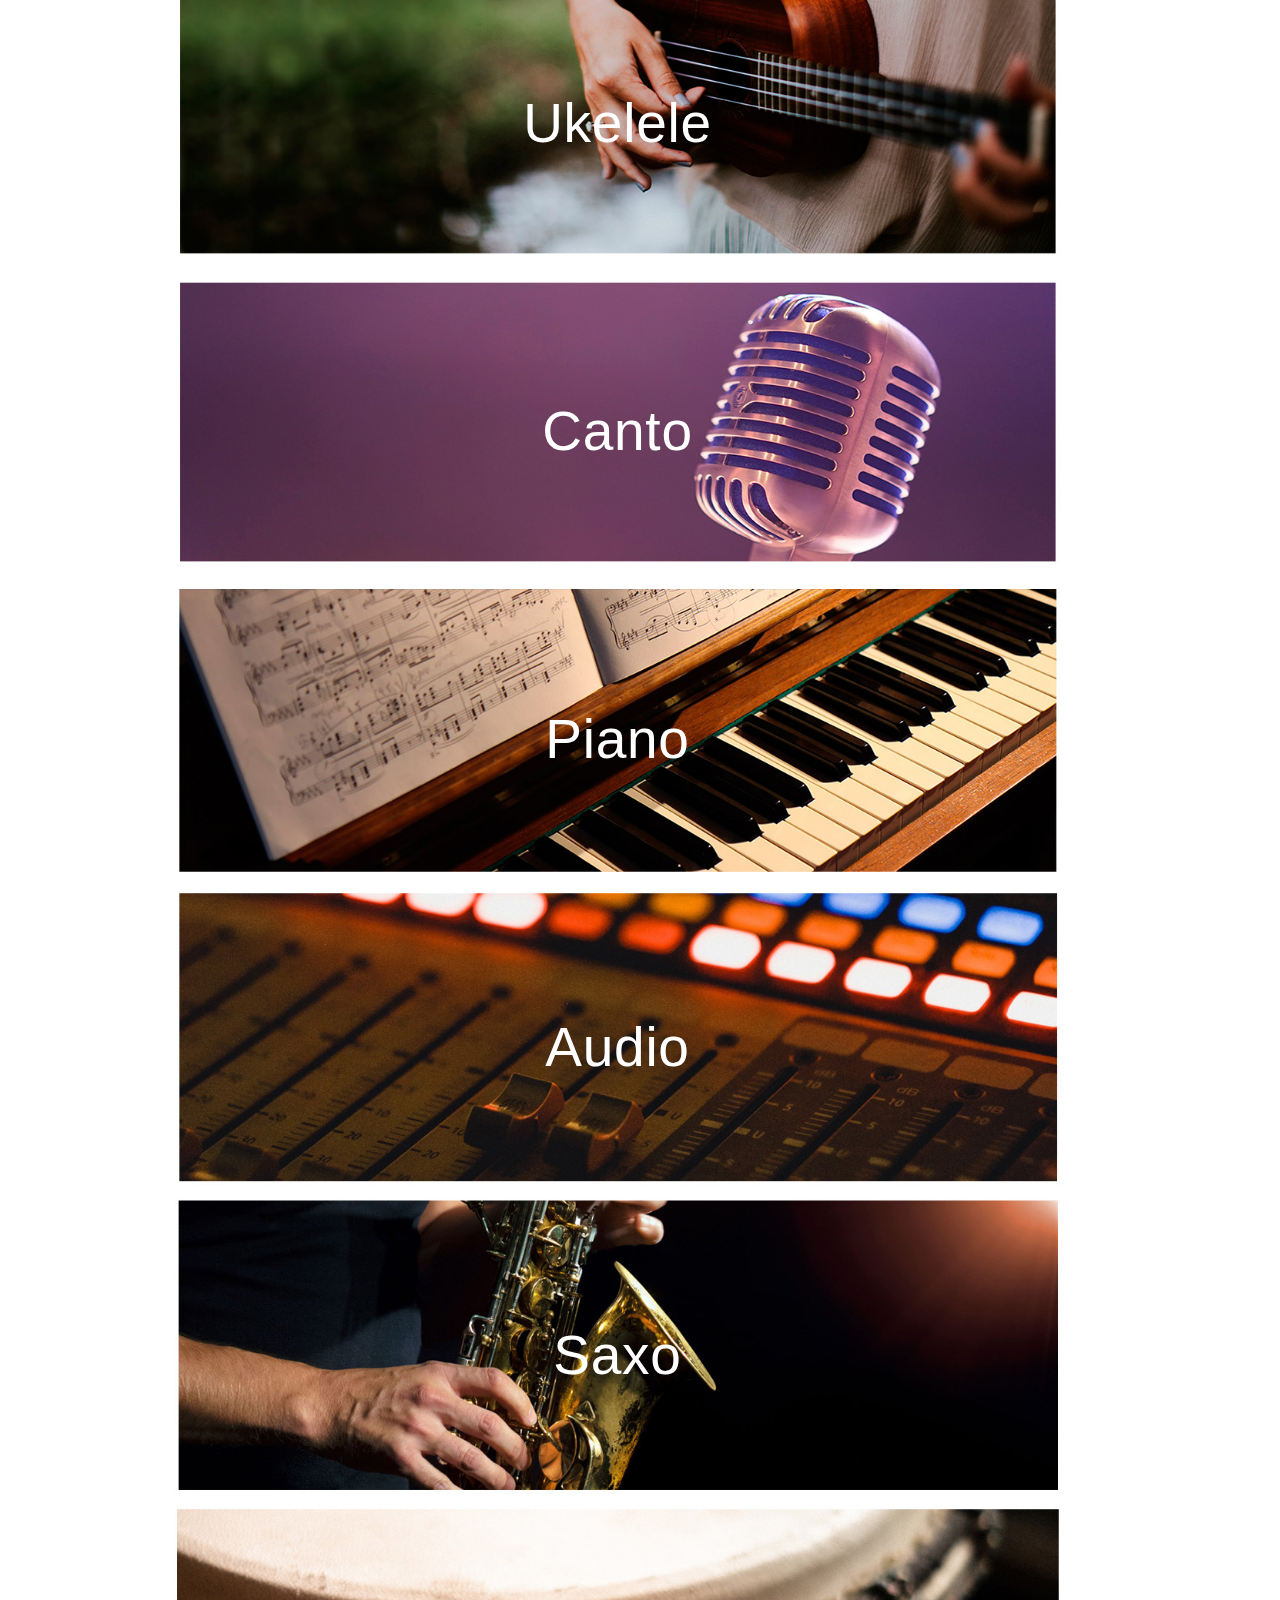
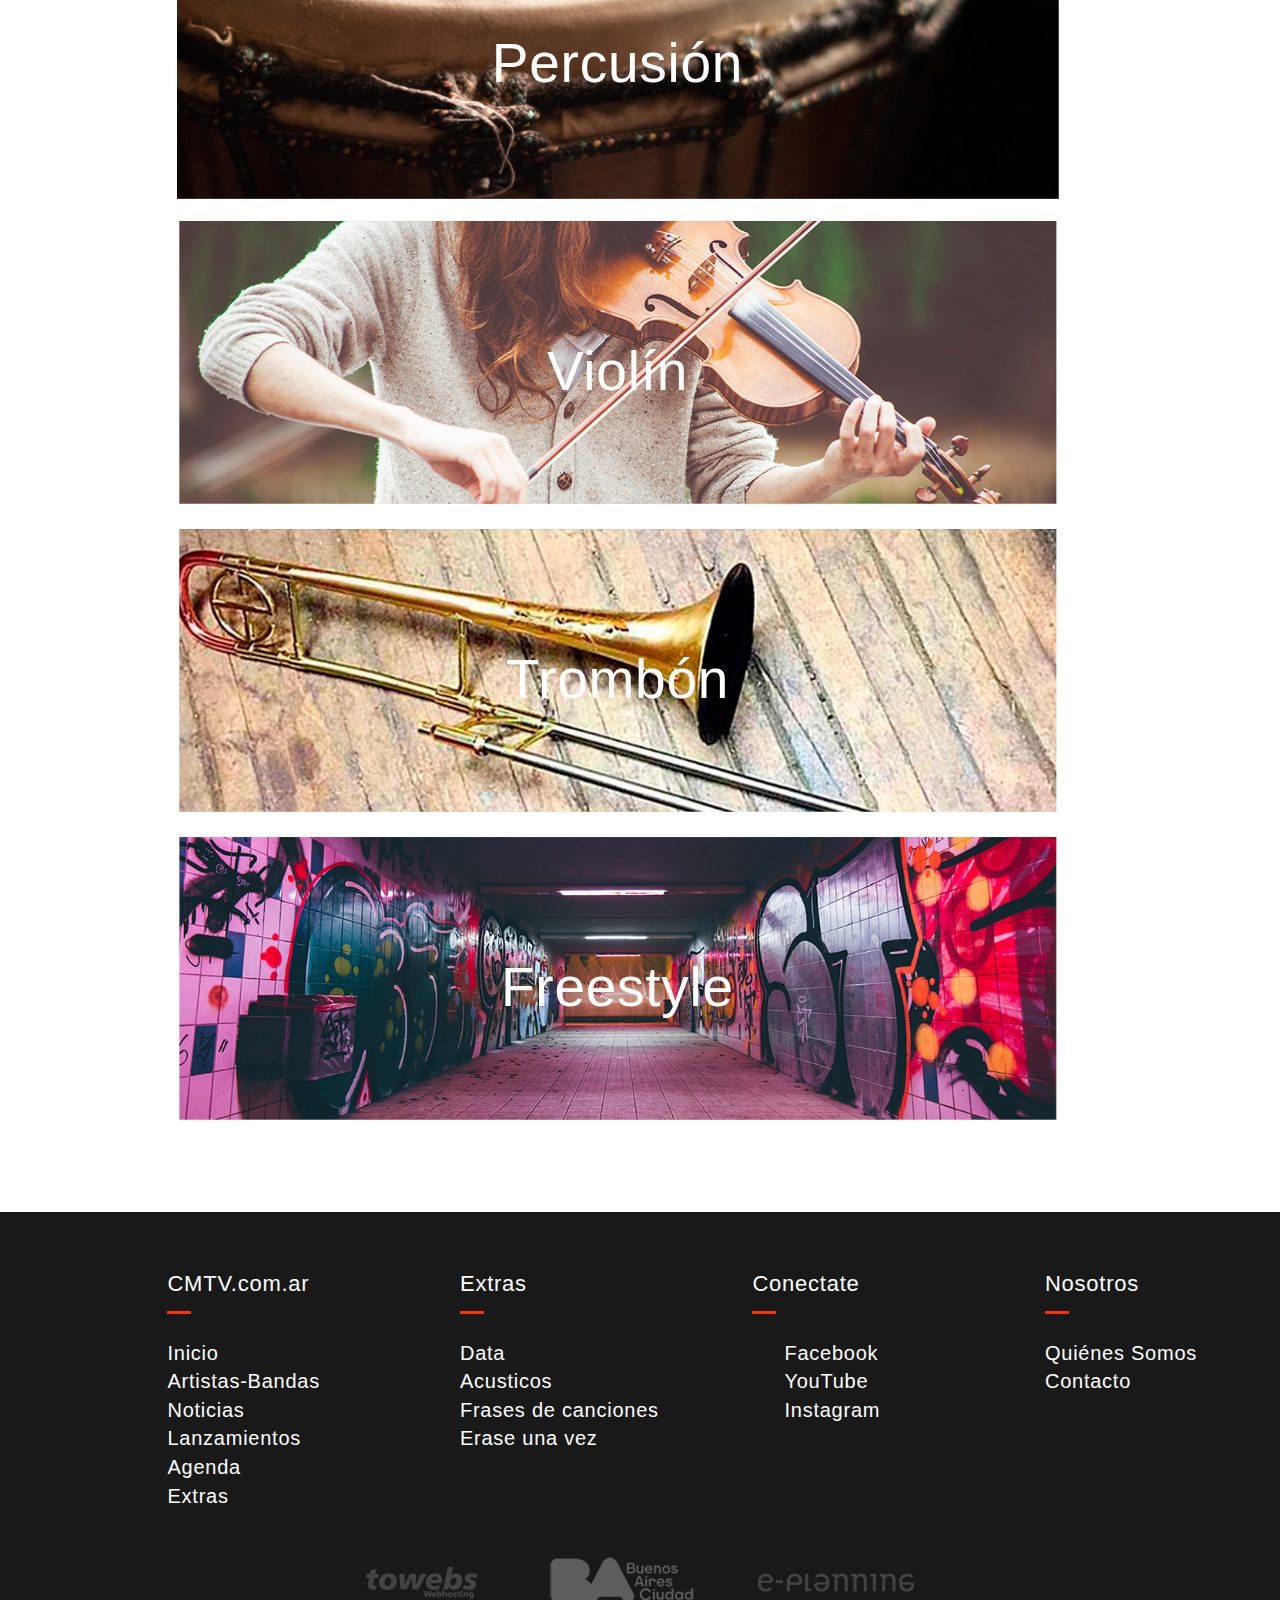
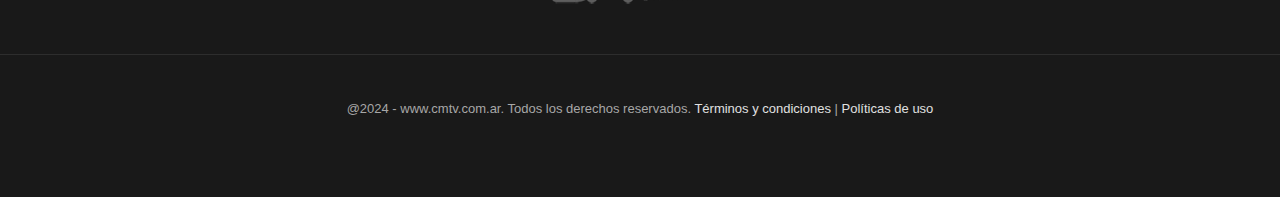
==== commit 4e47329d: "commit" ====
--- a/data.html
+++ b/data.html
@@ -267,6 +267,46 @@
 
 <section class="archivo-noticias">
       <header class="hidden"><h4>Clases intensivas</h4></header>
+<style>
+  .aa {
+    transition: all 0.5s ease 0s;
+    text-align: center;
+    padding-top: 128px;
+    opacity: 1;
+    background-size: contain;
+    height: 308px;
+  }
+
+  /* Extra small devices (phones, 600px and down) */
+  @media only screen and (max-width: 600px) {
+    .aa{
+      height: 113px;
+      padding-top: 30px;
+          background-size: cover;
+    }
+
+    .aa h2{
+      font-size: 34px;
+    }
+
+  }
+
+  .aa:hover {
+    opacity: 0.40;
+    background-size: cover;
+  }
+
+  .bb{
+  //    margin-top: -194px;
+      text-align: center;
+  }
+
+  h2 {
+      color: #fff !important;
+   /*   text-shadow: 3px 3px 6px rgb(255, 255, 255); */
+  }
+</style>
+
 
       <!-- start item -->
         <a href="https://cmtv.com.ar/data/referentes.php?pclid=1&amp;clase=Guitarra" class="col-xs-12 aa" style="
